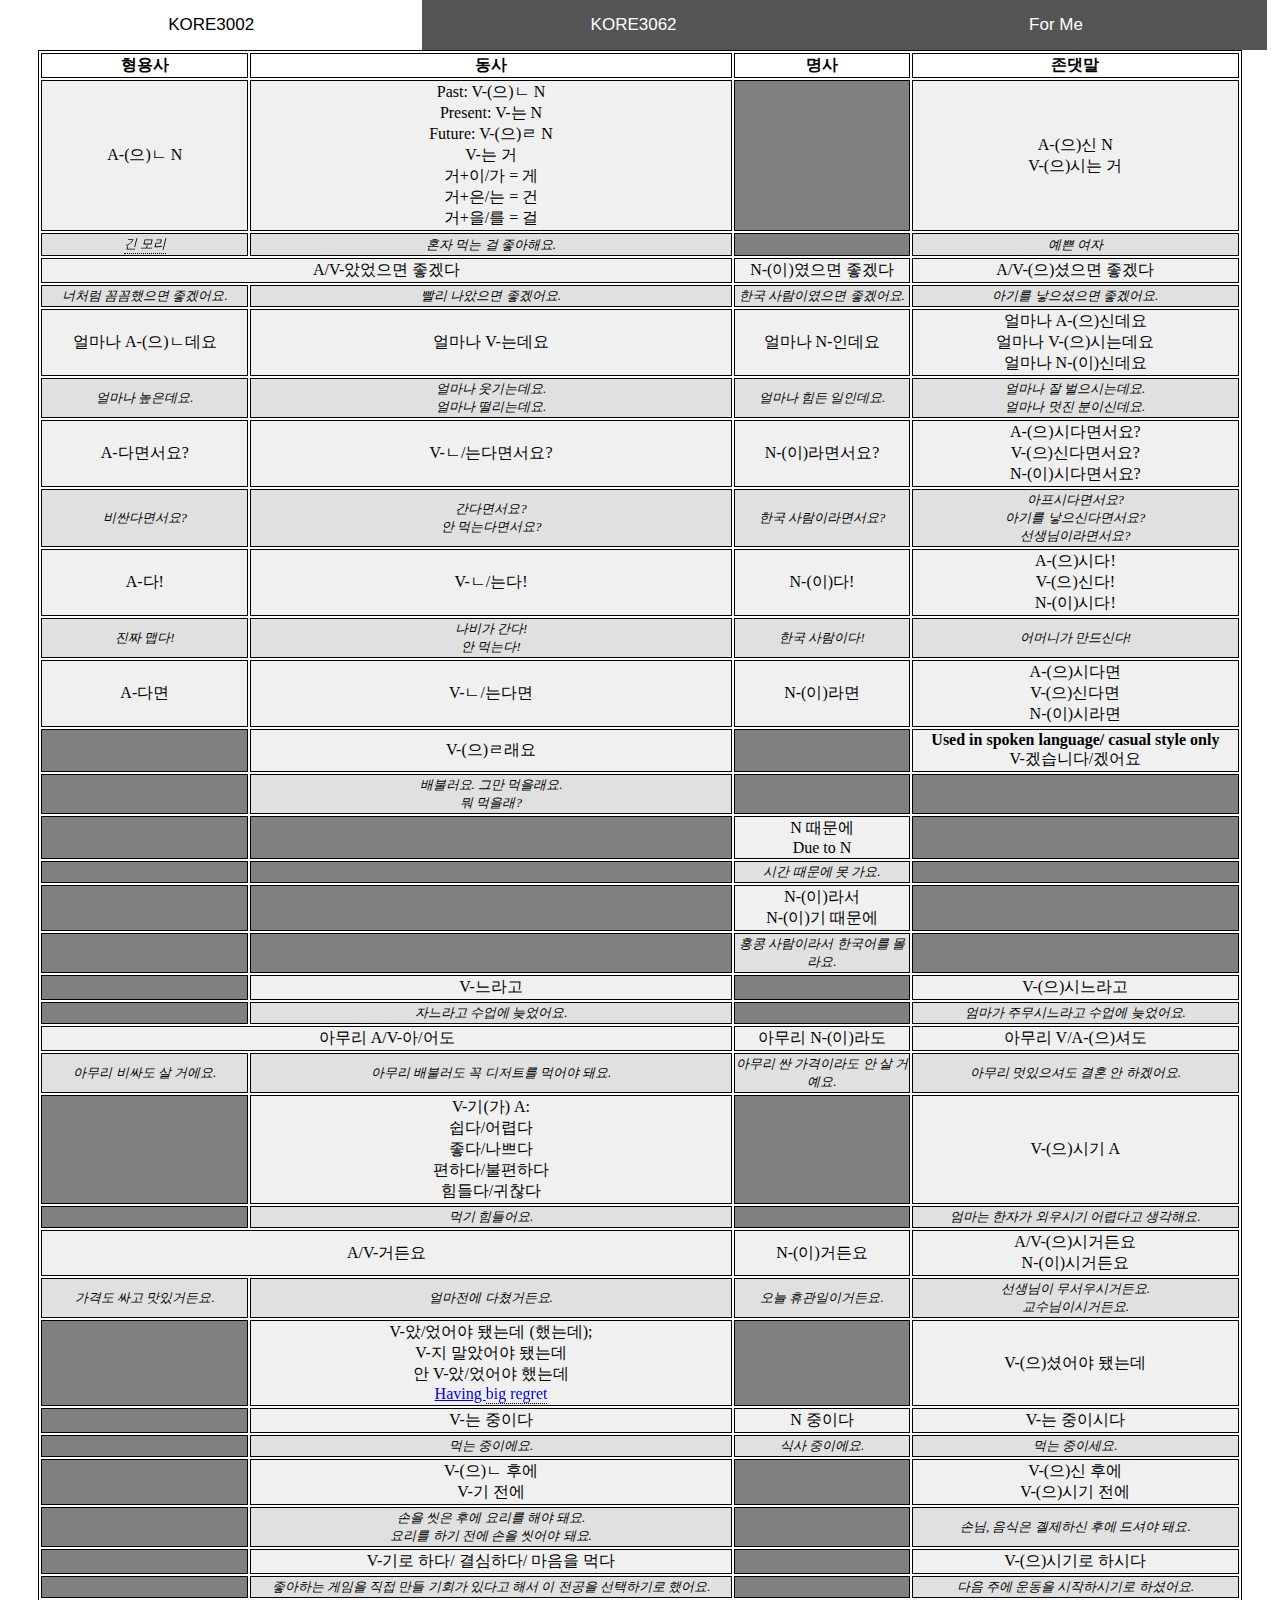
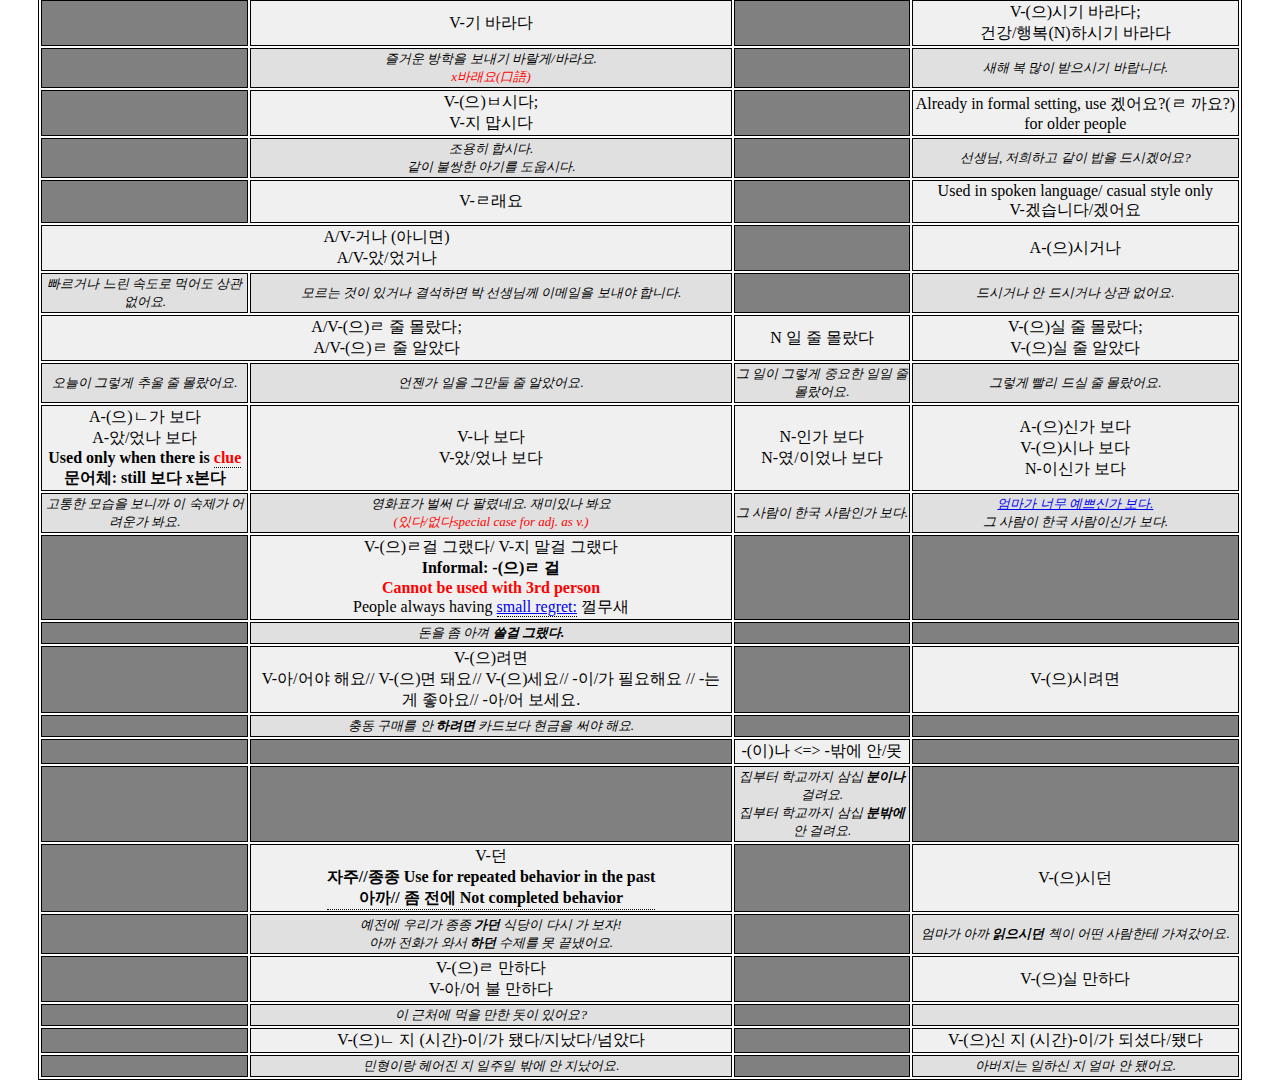
==== ctzen.html @ 7d6ad37c "Added 3002 Unit 8 and modified table bg color" ====
<!DOCTYPE html>
<html>
<head>
    <title>Korean Summary</title>
    <link rel="stylesheet" href="index.css">
    <style>
        body, html {
            height: 100%;
            scroll-behavior: smooth;
            margin: 0;
        }
        /* Tooltip container */
        .tooltip {
            position: relative;
            display: inline-block;
            border-bottom: 1px dotted black; /* If you want dots under the hoverable text */
        }
    
        /* Tooltip text */
        .tooltip .tooltiptext {
            visibility: hidden;
            width: 120px;
            background-color: black;
            color: white;
            text-align: center;
            border-radius: 6px;
            padding: 5px 10px;
            position: absolute;
            z-index: 1;
            top: 150%;
            left: 50%;
            margin-left: -60px;
            font-size: small;
        }

        .tooltip .tooltiptext::after {
            content: "";
            position: absolute;
            bottom: 100%;
            left: 50%;
            margin-left: -5px;
            border-width: 5px;
            border-style: solid;
            border-color: transparent transparent black transparent;
        }
    
        /* Show the tooltip text when you mouse over the tooltip container */
        .tooltip:hover .tooltiptext {
            visibility: visible;
        }

        table, th, td {
            border: 1px solid black;
        }
        td {
            text-align: center;
        }
        .Example td {
            font-size: small;
        }
        .tdIsEmpty {
            background-color: grey;
        }
        .tablink {
            background-color: #555;
            color: white;
            float: left;
            border: none;
            outline: none;
            cursor: pointer;
            padding: 14px 16px;
            font-size: 17px;
            width: 33%;
            height: 50px;
        }

        .tablink:hover {
            background-color: #777;
        }

        .tabcontent {
            color: black;
            display: none;  
            height: 100%;
            padding-top: 50px;
            margin-left: 3%;
            margin-right: 3%;
        }

        .navbar {
            overflow: hidden;
            position: fixed;
            width: 100%;
        }

        .dropdown-content {
            display: none;
            background-color: #f9f9f9;
            min-width: 160px;
            position: fixed;
            margin-top: 50px;
            width: 100%;
        }

        .dropdown-content a {
            float: none;
            color: black;
            padding: 12px 16px;
            text-decoration: none;
            display: block;
            text-align: left;
        }

        .dropdown-content a:hover {
            background-color: #ddd;
        }

        .dropdown:hover .dropdown-content {
            display: block;
        }

        .adverb {
            color: red;
        }

        .phrase {
            color: green;
        }

        .Type {
            background-color: #f0f0f0;
        }

        .Example {
            background-color: #e0e0e0;
            font-style: italic;
        }
    </style>
</head>
<body>
    <div class="navbar">
        <button class="tablink" onclick="openPage('3002', this)" id="defaultOpen">KORE3002</button>
        <div class="dropdown">
            <button class="tablink" onclick="openPage('3062', this)" >KORE3062</button>
            <div class="dropdown-content">
                <a href="#w1">W1 수고했어 오늘도 -옥상달빛</a>
                <a href="#w2">W2 선재업고 튀어</a>
                <a href="#w3">W3 런닝맨(일상어)</a>
                <a href="#w5">W5 아이유 – 밤편지</a>
                <a href="#w7">W7 김비서가 왜 그럴까?</a>
                <a href="#w8">W8 연예가 뉴스</a>
                <a href="#w9">W9 별 보러 가자 - 적재</a>
            </div>
        </div>
        <button class="tablink" onclick="openPage('forMe', this)">For Me</button>
    </div>
    <div id="3002" class="tabcontent">
        <table style="width: 100%;">
            <tr> 
                <th>형용사</th>
                <th>동사</th>
                <th>명사</th>
                <th>존댓말</th>
            </tr>
            <tr class="Type">
                <td>A-(으)ㄴ N</td>
                <td>Past: V-(으)ㄴ N
                    <br>
                    Present: V-는 N
                    <br>
                    Future: V-(으)ㄹ N
                    <br>
                    V-는 거
                    <br>
                    거+이/가 = 게
                    <br>
                    거+은/는 = 건
                    <br>
                    거+을/를 = 걸
                    <br>
                </td>
                <td class="tdIsEmpty"></td>
                <td>A-(으)신 N
                    <br>
                    V-(으)시는 거
                    <br>
                </td>
            </tr>
            <tr class="Example">
                <td><div class="tooltip">긴<div class="tooltiptext">길+ㄴ drop ㄹ</div> 모리</div></td>
                <td>혼자 먹는 걸 좋아해요.</td>
                <td class="tdIsEmpty"></td>
                <td>예쁜 여자</td>
            </tr>
            <tr class="Type">
                <td colspan="2">A/V-았었으면 좋겠다</td>
                <td>N-(이)였으면 좋겠다</td>
                <td>A/V-(으)셨으면 좋겠다</td>
            </tr>
            <tr class="Example">
                <td>너처럼 꼼꼼했으면 좋겠어요.</td>
                <td>빨리 나았으면 좋겠어요.</td>
                <td>한국 사람이였으면 좋겠어요.</td>
                <td>아기를 낳으셨으면 좋겠어요.</td>
            </tr>   
            <tr class="Type">
                <td>얼마나 A-(으)ㄴ데요</td>
                <td>얼마나 V-는데요</td>
                <td>얼마나 N-인데요</td>
                <td>얼마나 A-(으)신데요<br>얼마나 V-(으)시는데요<br>얼마나 N-(이)신데요</td>
            </tr>
            <tr class="Example">
                <td>얼마나 높은데요.</td>
                <td>얼마나 웃기는데요.<br>얼마나 떨리는데요.</td>
                <td>얼마나 힘든 일인데요.</td>
                <td>얼마나 잘 벌으시는데요.<br>얼마나 멋진 분이신데요.</td>
            </tr>
            <tr class="Type">
                <td>A-다면서요?</td>
                <td>V-ㄴ/는다면서요?</td>
                <td>N-(이)라면서요?</td>
                <td>A-(으)시다면서요?<br>V-(으)신다면서요?<br>N-(이)시다면서요?</td>
            </tr>  
            <tr class="Example">
                <td>비싼다면서요?</td>
                <td>간다면서요?<br>안 먹는다면서요?</td>
                <td>한국 사람이라면서요?</td>
                <td>아프시다면서요?<br>아기를 낳으신다면서요?<br>선생님이라면서요?</td>
            </tr>
            <tr class="Type">
                <td>A-다!</td>
                <td>V-ㄴ/는다!</td>
                <td>N-(이)다!</td>
                <td>A-(으)시다!<br>V-(으)신다!<br>N-(이)시다!</td>
            </tr>
            <tr class="Example">
                <td>진짜 맵다!</td>
                <td>나비가 간다!<br>안 먹는다!</td>
                <td>한국 사람이다!</td>
                <td>어머니가 만드신다!</td>
            </tr>
            <tr class="Type">
                <td>A-다면</td>
                <td>V-ㄴ/는다면</td>
                <td>N-(이)라면</td>
                <td>A-(으)시다면<br>V-(으)신다면<br>N-(이)시라면</td>
            </tr>
            <tr class="Type">
                <td class="tdIsEmpty"></td>
                <td>V-(으)ㄹ래요 </td>
                <td class="tdIsEmpty"></td>
                <td><b>Used in spoken language/ casual style only</b><br>V-겠습니다/겠어요</td>
            </tr>
            <tr class="Example">
                <td class="tdIsEmpty"></td>
                <td>배불러요. 그만 먹을래요.<br>뭐 먹을래?</td>
                <td class="tdIsEmpty"></td>
                <td class="tdIsEmpty"></td>
            </tr>
            <tr class="Type">
                <td class="tdIsEmpty"></td>
                <td class="tdIsEmpty"></td>
                <td>N 때문에<br>Due to N</td>
                <td class="tdIsEmpty"></td>
            </tr>
            <tr class="Example">
                <td class="tdIsEmpty"></td>
                <td class="tdIsEmpty"></td>
                <td>시간 때문에 못 가요.</td>
                <td class="tdIsEmpty"></td>
            </tr>
            <tr class="Type">
                <td class="tdIsEmpty"></td>
                <td class="tdIsEmpty"></td>
                <td>N-(이)라서<br>N-(이)기 때문에</td>
                <td class="tdIsEmpty"></td>
            </tr>
            <tr class="Example">
                <td class="tdIsEmpty"></td>
                <td class="tdIsEmpty"></td>
                <td>홍콩 사람이라서 한국어를 몰라요.</td>
                <td class="tdIsEmpty"></td>
            </tr>
            <tr class="Type">
                <td class="tdIsEmpty"></td>
                <td>V-느라고</td>
                <td class="tdIsEmpty"></td>
                <td>V-(으)시느라고</td>
            </tr>
            <tr class="Example">
                <td class="tdIsEmpty"></td>
                <td>자느라고 수업에 늦었어요.</td>
                <td class="tdIsEmpty"></td>
                <td>엄마가 주무시느라고 수업에 늦었어요.</td>
            </tr>
            <tr class="Type">
                <td colspan="2">아무리 A/V-아/어도</td>
                <td>아무리 N-(이)라도 </td>
                <td>아무리 V/A-(으)셔도 </td>
            </tr>
            <tr class="Example">
                <td>아무리 비싸도 살 거에요.</td>
                <td>아무리 배불러도 꼭 디저트를 먹어야 돼요.</td>
                <td>아무리 싼 가격이라도 안 살 거예요.</td>
                <td>아무리 멋있으셔도 결혼 안 하겠어요.</td>
            </tr>
            <tr class="Type">
                <td class="tdIsEmpty"></td>
                <td>
                    V-기(가) A:<br>
                    쉽다/어렵다<br>
                    좋다/나쁘다<br>
                    편하다/불편하다<br>
                    힘들다/귀찮다
                </td>
                <td class="tdIsEmpty"></td>
                <td>V-(으)시기 A</td>
            </tr>
            <tr class="Example">
                <td class="tdIsEmpty"></td>
                <td>먹기 힘들어요.</td>
                <td class="tdIsEmpty"></td>
                <td>엄마는 한자가 외우시기 어렵다고 생각해요.</td>
            </tr>
            <tr class="Type">
                <td colspan="2">A/V-거든요</td>
                <td>N-(이)거든요</td>
                <td>A/V-(으)시거든요<br>N-(이)시거든요</td>
            </tr>
            <tr class="Example">
                <td>가격도 싸고 맛있거든요.</td>
                <td>얼마전에 다쳤거든요.</td>
                <td>오늘 휴관일이거든요.</td>
                <td>선생님이 무서우시거든요.<br>교수님이시거든요.</td>
            </tr>
            <tr class="Type">
                <td class="tdIsEmpty"></td>
                <td id="compare_regret2">
                    V-았/었어야 됐는데 (했는데);
                    <br>V-지 말았어야 됐는데
                    <br>안 V-았/었어야 했는데
                    <br><a href="#compare_regret1">Having <div class="tooltip">big regret<div class="tooltiptext">Smaller regret: V-(으)ㄹ 그랬다/ V-지 말걸 그랬다</div></div></a>
                </td>
                <td class="tdIsEmpty"></td>
                <td>V-(으)셨어야 됐는데 </td>
            </tr>
            <tr class="Type">
                <td class="tdIsEmpty"></td>
                <td>V-는 중이다</td>
                <td>N 중이다</td>
                <td>V-는 중이시다</td>
            </tr>
            <tr class="Example">
                <td class="tdIsEmpty"></td>
                <td>먹는 중이에요.</td>
                <td>식사 중이에요.</td>
                <td>먹는 중이세요.</td>
            </tr>
            <tr class="Type">
                <td class="tdIsEmpty"></td>
                <td> V-(으)ㄴ 후에<br>V-기 전에</td>
                <td class="tdIsEmpty"></td>
                <td>V-(으)신 후에<br>V-(으)시기 전에</td>
            </tr>
            <tr class="Example">
                <td class="tdIsEmpty"></td>
                <td>손을 씻은 후에 요리를 해야 돼요.<br>요리를 하기 전에 손을 씻어야 돼요.</td>
                <td class="tdIsEmpty"></td>
                <td>손님, 음식은 곌제하신 후에 드셔야 돼요.</td>
            </tr>
            <tr class="Type">
                <td class="tdIsEmpty"></td>
                <td>V-기로 하다/ 결심하다/ 마음을 먹다</td>
                <td class="tdIsEmpty"></td>
                <td>V-(으)시기로 하시다</td>
            </tr>
            <tr class="Example">
                <td class="tdIsEmpty"></td>
                <td>좋아하는 게임을 직접 만들 기회가 있다고 해서 이 전공을 선택하기로 했어요.</td>
                <td class="tdIsEmpty"></td>
                <td>다음 주에 운동을 시작하시기로 하셨어요.</td>
            </tr>
            <tr class="Type">
                <td class="tdIsEmpty"></td>
                <td>V-기 바라다</td>
                <td class="tdIsEmpty"></td>
                <td>V-(으)시기 바라다;<br>건강/행복(N)하시기 바라다</td>
            </tr>
            <tr class="Example">
                <td class="tdIsEmpty"></td>
                <td>즐거운 방학을 보내기 바랄게/바라요.<br><div style="color: red">x바래요(口語)</div></td>
                <td class="tdIsEmpty"></td>
                <td>새해 복 많이 받으시기 바랍니다.</td>
            </tr>
            <tr class="Type">
                <td class="tdIsEmpty"></td>
                <td>V-(으)ㅂ시다;<br>V-지 맙시다</td>
                <td class="tdIsEmpty"></td>
                <td>Already in formal setting, use 겠어요?(ㄹ 까요?) for older people</td>
            </tr>
            <tr class="Example">
                <td class="tdIsEmpty"></td>
                <td>조용히 합시다.<br>같이 불쌍한 아기를 도웁시다.</td>
                <td class="tdIsEmpty"></td>
                <td>선생님, 저희하고 같이 밥을 드시겠어요?</td>
            </tr>
            <tr class="Type">
                <td class="tdIsEmpty"></td>
                <td>V-ㄹ래요</td>
                <td class="tdIsEmpty"></td>
                <td>Used in spoken language/ casual style only<br>V-겠습니다/겠어요</td>
            </tr>
            <tr class="Type">
                <td colspan="2">A/V-거나 (아니면)<br>A/V-았/었거나</td>
                <td class="tdIsEmpty"></td>
                <td>A-(으)시거나</td>
            </tr>
            <tr class="Example">
                <td>빠르거나 느린 속도로 먹어도 상관 없어요.</td>
                <td>모르는 것이 있거나 결석하면 박 선생님께 이메일을 보내야 합니다.</td>
                <td class="tdIsEmpty"></td>
                <td>드시거나 안 드시거나 상관 없어요.</td>
            </tr>
            <tr class="Type">
                <td colspan="2">A/V-(으)ㄹ 줄 몰랐다;<br>A/V-(으)ㄹ 줄 알았다</td>
                <td>N 일 줄 몰랐다</td>
                <td>V-(으)실 줄 몰랐다;<br>V-(으)실 줄 알았다</td>
            </tr>
            <tr class="Example">
                <td>오늘이 그렇게 추울 줄 몰랐어요.</td>
                <td>언젠가 일을 그만둘 줄 알았어요.</td>
                <td>그 일이 그렇게 중요한 일일 줄 몰랐어요.</td>
                <td>그렇게 빨리 드실 줄 몰랐어요.</td>
            </tr>
            <tr class="Type">
                <td>A-(으)ㄴ가 보다<br>A-았/었나 보다<br><b>Used only when there is <div class="tooltip" style="color: red;">clue<div class="tooltiptext">-은는 것 같다 can be used directly</div></div></b><br><b>문어체: still 보다 x본다</b></td>
                <td>V-나 보다<br>V-았/었나 보다</td>
                <td>N-인가 보다<br>N-였/이었나 보다</td>
                <td id="eg_seems1">A-(으)신가 보다<br>V-(으)시나 보다<br>N-이신가 보다</td>
            </tr>
            <tr class="Example">
                <td>고통한 모습을 보니까 이 숙제가 어려운가 봐요.</td>
                <td>영화표가 벌써 다 팔렸네요. 재미있나 봐요 <div style="color: red;">(있다/없다special case for adj. as v.)</div></td>
                <td>그 사람이 한국 사람인가 보다.</td>
                <td>
                    <a onclick="openPage('forMe',document.getElementById('forMe'))" href="#id_seems2">엄마가 너무 예쁘신가 보다.</a> 
                    <br>
                    그 사람이 한국 사람이신가 보다.
                </td>
            </tr>
            <tr class="Type">
                <td class="tdIsEmpty"></td>
                <td id="compare_regret1">
                    V-(으)ㄹ걸 그랬다/ V-지 말걸 그랬다
                    <br>
                    <b>Informal: -(으)ㄹ 걸</b>
                    <br>
                    <b style="color: red;">Cannot be used with 3rd person</b>
                    <br>
                    People always having <a href="#compare_regret2" class="tooltip">small regret:<div class="tooltiptext">Regret something with serious impact/big regret<br>-았/었어야 했는데</div> </a> 껄무새
                </td>
                <td class="tdIsEmpty"></td>
                <td class="tdIsEmpty"></td>
            </tr>
            <tr class="Example">
                <td class="tdIsEmpty"></td>
                <td>돈을 좀 아껴 <b>쓸걸 그랬다.</b></td>
                <td class="tdIsEmpty"></td>
                <td class="tdIsEmpty"></td>
            </tr>
            <tr class="Type">
                <td class="tdIsEmpty"></td>
                <td>V-(으)려면<br>V-아/어야 해요// V-(으)면 돼요// V-(으)세요// -이/가 필요해요 // -는 게 좋아요// -아/어 보세요.</td>
                <td class="tdIsEmpty"></td>
                <td>V-(으)시려면</td>
            </tr>
            <tr class="Example">
                <td class="tdIsEmpty"></td>
                <td>충동 구매를 안 <b>하려면</b> 카드보다 현금을 써야 해요.</td>
                <td class="tdIsEmpty"></td>
                <td class="tdIsEmpty"></td>
            </tr>
            <tr class="Type">
                <td class="tdIsEmpty"></td>
                <td class="tdIsEmpty"></td>
                <td>-(이)나 <=> -밖에 안/못</td>
                <td class="tdIsEmpty"></td>
            </tr>
            <tr class="Example">
                <td class="tdIsEmpty"></td>
                <td class="tdIsEmpty"></td>
                <td>집부터 학교까지 삼십 <b>분이나</b> 걸려요.<br>집부터 학교까지 삼십 <b>분밖에</b> 안 걸려요.</td>
                <td class="tdIsEmpty"></td>
            </tr>
            <tr class="Type">
                <td class="tdIsEmpty"></td>
                <td>V-던 
                    <br>
                    <div class="tooltip">
                        <b>자주//종종 Use for repeated behavior in the past</b>
                        <br>
                        <b>아까// 좀 전에 Not completed behavior</b>
                        <div class="tooltiptext">
                            V-(으)ㄴ: Used for completed behavior in the past
                        </div>
                    </div>
                </td>
                <td class="tdIsEmpty"></td>
                <td>V-(으)시던</td>
            </tr>
            <tr class="Example">
                <td class="tdIsEmpty"></td>
                <td>예전에 우리가 종종 <b>가던</b> 식당이 다시 가 보자!
                    <br>
                    아까 전화가 와서 <b>하던</b> 수제를 못 끝냈어요.
                </td>
                <td class="tdIsEmpty"></td>
                <td>엄마가 아까 <b>읽으시던</b> 첵이 어떤 사람한테 가져갔어요.</td>
            </tr>
            <tr class="Type">
                <td class="tdIsEmpty"></td>
                <td>V-(으)ㄹ 만하다 <br> V-아/어 불 만하다</td>
                <td class="tdIsEmpty"></td>
                <td>V-(으)실 만하다</td>
            </tr>
            <tr class="Example">
                <td class="tdIsEmpty"></td>
                <td>이 근처에 먹을 만한 돗이 있어요?</td>
                <td class="tdIsEmpty"></td>
                <td></td>
            </tr>
            <tr class="Type">
                <td class="tdIsEmpty"></td>
                <td>V-(으)ㄴ 지 (시간)-이/가 됐다/지났다/넘았다</td>
                <td class="tdIsEmpty"></td>
                <td>V-(으)신 지 (시간)-이/가 되셨다/됐다</td>
            </tr>
            <tr class="Example">
                <td class="tdIsEmpty"></td>
                <td>민형이랑 헤어진 지 일주일 밖에 안 지났어요.</td>
                <td class="tdIsEmpty"></td>
                <td>아버지는 일하신 지 얼마 안 됐어요.</td>
            </tr>
        </table>        
    </div>
    <div id="3062" class="tabcontent">
        <div id="w1">
            <h2>수고했어 오늘도 -옥상달빛</h2>
            <iframe width="560" height="315" src="https://www.youtube.com/embed/U3e4AOd-DzE?si=bx9KEBF2xaXOeUQR" title="YouTube video player" frameborder="0" allow="accelerometer; autoplay; clipboard-write; encrypted-media; gyroscope; picture-in-picture; web-share" referrerpolicy="strict-origin-when-cross-origin" allowfullscreen></iframe>
            <p>
                세상 사람들 모두 정답을 
                    <span class="tooltip"><mark>알긴 할까</mark>
                        <span class="tooltiptext">
                            V 긴 할까
                        </span>
                    </span> 
                <br>
                    <span class="tooltip phrase">힘든 일은 왜 한번에 일어날
                        <span class="tooltiptext">
                            힘든 일이 일어나다
                        </span>
                    </span>까
                <br><br>
                    <span class="tooltip phrase">나에게 실망한
                        <span class="tooltiptext">
                            회사/학교에 실망하다
                            <br>나에게 실망하다
                        </span>
                    </span> 하루
                <br>눈물이 보이기 싫어 의미 없이 밤 하늘만 바라봐
                <br><br>작게
                    <span class="tooltip phrase"> 열어 둔
                        <span class="tooltiptext">
                            -아/어 두다
                        </span>
                    </span> 문틈 사이로
                <br>
                    <span class="tooltip phrase">슬픔
                        <span class="tooltiptext">
                            adj.->n.슬픔/기픔/외로움/고마움/바가움 느끼다
                        </span>
                    </span>보다 더 큰 
                    <span class="tooltip phrase">외로움
                        <span class="tooltiptext">
                            adj.->n.슬픔/기픔/외로움/고마움/바가움 느끼다
                        </span>
                    </span>이 
                    <span class="tooltip phrase">다가와
                        <span class="tooltiptext">
                            -에게 다가오다
                        </span>
                    </span>도 날
                <br><br>수고했어 오늘도 (수고했어) 
                <br>
                    <span class="tooltip phrase">아무도
                        <span class="tooltiptext">
                            아무도 anyone
                            <br>아무것도 anything
                            <br>아무 데도 anywhere
                            <br>아무 데서도 at anywhere
                            <br>아무 때도 anytime
                            <br>아무 말도
                            <br>아무에게도 to anyone
                            <br>아무에게서도 from anyone
                        </span>
                    </span> 너의 슬픔
                    <span class="tooltip phrase">에 관심없
                        <span class="tooltiptext">
                            -에 관심있/없다
                        </span>
                </span>
                <span class="tooltip"><mark>대도</mark>
                    <span class="tooltiptext">
                        A+다고 해도 
                        Verb+ㄴ/는다고 해도
                    </span>
                </span>
                <br>난 늘 
                <span class="tooltip phrase">응원해
                    <span class="tooltiptext">
                        -을/를 응원하다
                    </span>
                </span>, 수고했어 오늘도 
                <br><br>빛이 있다고 분명 있다고 
                <br>믿었던 길<span class="tooltip adverb">마저
                        <span class="tooltiptext">
                            連
                        </span>
                    </span>
                    <span class="tooltip phrase"> 흐릿해져
                        <span class="tooltiptext">
                            이/가 흐릿해지다
                        </span>
                    </span> 점점 더 날 
                <br><br>수고했어 오늘도 (수고했어) 
                <br>아무도 너의 슬픔 관심없대도
                <br>난 늘 응원해, 수고했어 수고했어 수고했어 오늘도
                <br>라 라라 라 라 라 라 라 라라 라 
                <br>라 라 라 라 라 라 라 라 라 라 
                <br><br>수고했어 오늘도 (수고했어) 
                <br>아무도 너의 슬픔 관심없대도 
                <br>난 늘 응원해, 수고했어 오늘도 
        </div>
        <hr>
        <div id="w2">
            <h2>선재업고 튀어</h2>
            <iframe src="0121.mp4" title="선재업고 튀어" frameborder="0" allow="accelerometer; autoplay; clipboard-write; encrypted-media; gyroscope; picture-in-picture" allowfullscreen></iframe>
            <br><br>선재: 일행입니다.
            <br><br>솔: 아니, 여긴 어떻게?
            <br><br>선재: 
                <span class="tooltip adverb"> 설마
                    <span class="tooltiptext">
                        難道
                    </span>
                </span> 내가 뒤라도 
                <span class="tooltip"> <mark>밟았을까 봐</mark>
                    <span class="tooltiptext">
                        V-(으)ㄹ까 봐서
                    </span>
                </span>요? 여기서 광고 촬영 예정이었는데 
                <span class="tooltip"><mark>취소가 됐</mark>
                    <span class="tooltiptext">
                        N되다 (Passive)
                    </span>
                </span> 어요. 기획서에 나온 관람차 장면이 생각 나서 와 봤는데 또 이렇게 만나네요. 내가 그 무당 돌팔이랬잖아요. 이 정도 우연이면 하늘에서 엮어 주는 수준아닌가? 
            <br><br>솔: 
                <span class="tooltip adverb"> 우연히
                    <span class="tooltiptext">
                        偶然
                    </span>
                </span>
                <span class="tooltip phrase"> 봤다 쳐
                    <span class="tooltiptext">
                        V-았/었다고 치다
                    </span>
                </span>요. 봤으면 그냥 갈 길 가면 되지 왜 쫓아 탄 건데요? 우리가 사이 좋게 같이 관람차 탈 사이는 아니잖아요? 
            <br><br>선재: 도망치고 싶은데 확 뛰어내릴 수도 없고…그런 생각 했죠? 
                <span class="tooltip adverb"> 어차피
                    <span class="tooltiptext">
                        無論如何
                    </span>
                </span> 한바퀴 다 돌 때까진 못 도망쳐요. 
            <br><br>선재: 내가 그렇게 싫습니까? 영화 그쪽이 제작에서 빠진다고 
                <span class="tooltip"><mark>했다면서</mark>
                    <span class="tooltiptext">
                        -았/었다면서요?
                    </span>
                </span>요? 
            <br><br>솔: 네. 근데 저 회사 관 뒀으니까 .. 
            <br><br>선재: 왜요? 난 안 
                <span class="tooltip"><mark>그랬으면 좋겠</mark>
                    <span class="tooltiptext">
                        A/V-았었으면 좋겠다
                    </span>
                </span>는데. 
            <br><br>솔: 무슨 상관이세요? 
            <br><br>선재: 어디 아파요? 
            <br><br>솔: 아니요. 그냥 조용히 있다 내리죠. 
            <br><br>선재: 근데 정말 그렇게 끝나요?  
            <br><br>솔: 뭐가요? 
            <br><br>선재: 결말이요? 그 남잔 정말 사랑했던 여자에 대한 모든 걸 잊고 그렇게 사는 건가요?  
            <br><br>솔: 네. 
            <br><br>선재: 새드엔딩이네. 
            <br><br>솔: 해피엔딩이죠. 여자 입장에서는. 남자를 살렸잖아요? 
            <br><br>선재: 대신 사랑을 잃었죠. 사랑을 잃은 여자는 행복합니까? 거 봐 새드엔딩이라니까. 결말은 마음에 안 드네요. 
            <br><br>솔: 
                <span class="tooltip phrase"> 마음에 안 들
                    <span class="tooltiptext">
                        마음에들다
                    </span>
                </span>면 그냥 안 하면 되잫아요. 왜 
                <span class="tooltip phrase"> 오기를 부려
                    <span class="tooltiptext phrase">
                        오기를 부리다
                    </span>
                </span>요?  
            <br><br>선재: 처음엔 오기였는데 지금은 진심. 진심으로 하고 싶어요 이 영화. 
            <br><br>솔: 왜 이렇게까지 이 영화가 하고 싶은 건데요? 더 좋은 기획서, 작가, 작품 많이 들어올텐데. 
            <br><br><br>선재: 내가 요즘 좀 이상합니다. 그쪽이 쓴 기획서 읽고 나서 좀 이상한 
                <span class="tooltip phrase"> 증상이 생겼어
                    <span class="tooltiptext">
                        증상이 생기다
                    </span>
                </span>요. 갑자기 눈물이 나지 않나. 꿈도 꿔요. 내가 겪은 일 같은 
                <span class="tooltip phrase"> 생생한
                    <span class="tooltiptext">
                        생생하다
                    </span>
                </span> 꿈. 그리고 여기도… 분명 처음인데 
                <span class="tooltip phrase"> 낯설
                    <span class="tooltiptext">
                        낯설다 <-> 낯익다
                    </span>
                </span>지가 않아요. 
                <span class="tooltip adverb"> 마치
                    <span class="tooltiptext">
                        好似
                    </span>
                </span> 언젠가 와 본 것처럼… 
            <br><br>솔: 선재야. 
            <br><br>선재: 그래서 그런가 다른 작품보다 
                <span class="tooltip adverb"> 유난히
                    <span class="tooltiptext">
                        特別
                    </span>
                </span> 더 끌리네요. 그럼 안 됩니까? 
            <br><br>솔: 죽을 수도… 나랑 엮이면 죽을 수도 있다고 해도 할 생각이에요? 
            <br><br>선재: 당신이랑 엮이려면 
                <span class="tooltip phrase"> 죽을 각오
                    <span class="tooltiptext">
                        V-(으)ㄹ각오하다
                        <br>N을/를각오하다
                    </span>
                </span> 정도는 해야 되는 겁니까? 
            <br><br>솔: 그렇다면요. 
            </pre>
        </div>
        <hr>
        <div id="w3">
            <h2>런닝맨(일상어)</h2>
            <iframe width="560" height="315" src="https://www.youtube.com/embed/Fc_4eqaJsfA?si=r8EkMyN2nomruyjw" title="YouTube video player" frameborder="0" allow="accelerometer; autoplay; clipboard-write; encrypted-media; gyroscope; picture-in-picture; web-share" referrerpolicy="strict-origin-when-cross-origin" allowfullscreen></iframe>
            <br><a href="https://youtu.be/Fc_4eqaJsfA?si=90eSfVItkPSZOdda&t=356">05:56</a>: 
                <br>석진 런닝맨 
                    <span class="tooltip phrase"> 합류 비화
                        <span class="tooltiptext">
                            秘話（?）
                        </span>
                    </span>
            <br><a href="https://youtu.be/Fc_4eqaJsfA?si=luW3Uhun3BagCfvP&t=365">06:05</a>: 
                <br><span class="tooltip adverb">  쉴 틈 없이
                        <span class="tooltiptext">
                            keep
                        </span>
                    </span>
                    <span class="tooltip phrase"> 바뀌는
                        <span class="tooltiptext">
                            Passive: 주제가 바뀌다 
                            <br>Active: 주제를 바꾸다
                        </span>
                    </span> 주제 
                <br><span class="tooltip phrase">  막힘없이 진행되는 
                        <span class="tooltiptext">
                            Passive: (노가리 쇼가) 막힘없이 진행되다
                            <br>Active: 노가리 쇼를 진행하다 
                        </span>
                    </span>
                    <span class="tooltip phrase"> 노가리쇼
                        <span class="tooltiptext">
                            little pollack
                            <br>노가리를 까다
                        </span>
                    </span>
                <br><a href="https://youtu.be/Fc_4eqaJsfA?t=387">06:27</a>:
                    <br>재석이 먼저 
                        <span class="tooltip phrase"> 언급한
                            <span class="tooltiptext">
                                언급하다 mention
                            </span> 적 없음
                        </span>
                <br><a href="https://youtu.be/Fc_4eqaJsfA?t=408">06:48</a>:
                    <br><놀러와>에서 광수를 
                        <span class="tooltip phrase"> 눈여겨 본
                            <span class="tooltiptext">
                                눈여겨 보다
                            </span>
                        </span> 재석
                <br><a href="https://youtu.be/Fc_4eqaJsfA?t=418">06:58</a>:
                    <br> 광수가 
                        <span class="tooltip phrase">감이 좋아
                            <span class="tooltiptext">
                                감이 좋다
                            </span>
                        </span>
        </div>
        <hr>
        <div id="w5">
            <h3>아이유 – 밤편지</h3>
        </div>
        <hr>
        <div id="w7">
            <h3>김비서가 왜 그럴까?</h3>
        </div>
        <hr>
        <div id="w8">
            <h3>연예가 뉴스</h3>
            <div>
                <span class="phrase">국내외를 뒤흔든</span> <span class="phrase">세기의</span> 로맨스로 <span class="phrase">꿀 떨어지는 하루하루를 보내</span>고 있는 <span class="phrase tooltip">사랑꾼<span class="tooltiptext">-꾼: 소리꾼 사기꾼</span></span> 스타들이 있습니다. 
                먼저 최근 해외 일정을 마치고 여자 친구와 함께 귀국하는 모습이 <mark>공개되며</mark> <span class="phrase">세간의 시선을 집중시킨</span> 송중기 씨. 
                소속사를 통해 공식적으로 열애 사실을 인정하며 <span class="phrase">핑크빛 소식을 전했</span>죠.  
                <br><i>송중기 같은 남자를 만나야 된다. </i>
                <br><i>쑥스럽기도 하고 감사하기도 하고 </i>
                <br><span class="phrase">연예계를 핑크빛으로 물들인</span> 또 다른 스타도 있습니다. 
                바로 현빈 씨인데요. 
                국민 첫사랑 배우 손예진 씨와 <span class="phrase">연애 후 결혼에 골인…</span> 
                <br><i>아이가 생겼습니다. </i>
                <br>얼마 전 득남 소식까지 전하며 <span class="phrase">화제를 모으기</span>도 했지요. 
                오늘도 전세계가 사랑하는 두 스타의 <span class="phrase">팽팽한 대결이 펼쳐집</span>니다. 
                <br> 
                <br>어쩌면 송중기는 <span class="phrase">작품 보는 눈이 타고난</span> 거 같아. 
                최근에도 대박난 거 알지? <재벌집 막내 아들>그 스토리가 얼마나 <span class="phrase">흥미진진</span>한지. 
                이런 걸 가지고 <span class="tooltip">회귀물<span class="tooltiptext">重生劇</span></span>이라고 하지? 이 드라마 <mark class="tooltip">덕분에<span class="tooltiptext">N 덕분에</span></mark> 지금의 송중기 제2의 전성기라고 다들 그러<mark class="tooltip">더라<span class="tooltiptext"></span></mark>고. 
                마지막 방송 시청률이 26.9%였는데 2022년 미니시리즈 중에서 최고 기록이었대<mark class="tooltip">더라<span class="tooltiptext"></span></mark>. 
                그리고 사실 엄마는 2016년 태양의 후예 그때부터 송중기 팬 된 거 아니겠어? 
                그때 그냥 군인 역할을 했었는데 송중기가 제복도 얼마나 잘 어울렸는지 말도 그냥 엄청 <span class="phrase">매력적이었어</span>. 
                우리나라뿐만이 아니고 가까운 일본에서부터 저 멀리 유럽까지 해외 <span class="phrase">수출되</span>기도 했잖아. 
                <br>
                <br>한류 스타하면 누가 뭐래도 현빈이지 엄마. <내 이름은 김삼순>부터 <시크릿가든>. 
                거기다가 <사랑의 불시착>까지 이 세 작품이 메가 히트를 치면서 욘사마의 뒤를 잇는 빈사마가 탄생했잖아. 
                특히나 사랑의 불시착 덕분에 현빈과 손예진이 <span class="phrase">커플로 맺어지</span>게 되면서 <span class="phrase">전 세계가 들썩인</span> 거 알지? 
                그리고 작품만 대박난다고 다가 아니지? 현빈은 연기했던 캐릭터마다 <span class="phrase">신드롬급 인기</span>였어. 
                최고 시청률 50.2%를 기록했던 <내 이름은 김삼순>에서 국민 연하남에 등극했던 삼식이. 
                기억 안 나? OST도 유명했었잖아? 그리고 시크릿가든 ‘김주원’ 잊은 거야? 
                2010년에 시크릿가든 볼 때 ‘주원앓이’ 했어 안 했어? 까도남 좋다고 했어 안 했어? 어떻게 사랑이 변해?  
            </div>
        </div>
        <hr>
        <div id="w9">
            <h3>적재 - 별 보러 가자</h3>
            <div>
                <br><span class="tooltip">찬<span class="tooltiptext">차가운</span></span> 바람이 조금씩 불어오면은 
                <br>밤 하늘이 <mark>반짝이더라</mark> 
                <br>긴 하루를 보내고 집에 들어가는 길에 
                <br>네 생각이 <span class="adverb tooltip">문득<span class="tooltiptext">suddenly</span></span> <mark>나더라</mark> 
                <br>어디야 지금 뭐 해 
                <br>
                <br>나랑 별 보러 가지 <mark>않을래</mark>
                <br>너희 집 앞으로 잠깐 나올래 
                <br>가볍게 겉옷 하나 <span class="phrase tooltip">걸치<span class="tooltiptext">입다 wear</span></span>고서 나오면 돼 
                <br>너무 멀리 가지 않을게 
                <br>그렇지만 네 손을 꼭 <mark>잡을래 </mark>
                <br>멋진 별자리 이름은 모르지만 
                <br>나와 같이 <mark>가줄래</mark> 
                <br>  
                <br>찬 바람이 조금씩 불어 오면은 
                <br>네 생각이 난 <span class="tooltip">그렇게</span> <mark>나더라</mark> 
                <br>긴 하루 끝 <span class="phrase tooltip">고요해진<span class="tooltiptext">고요하다(adj.) to 고요해지다(v.)</span></span> 밤거리를 걷다 
                <br>밤 하늘이 너무 <mark>좋더라</mark>
                <br>어디야 지금 뭐해 
                <br>
                <br>나랑 별 보러 가지 <mark>않을래</mark> 
                <br>어디든 좋으니 나와 <mark class="tooltip">가줄래<span class="tooltiptext">-(으)ㄹ래: plan XXX not suggestion</span></mark> 
                <br>네게 하고 싶었던 말이 너무도 많지만 
                <br>너무 <span class="phrase">서두르</span>지 않을게 
                <br>그치만 네 손을 꼭 <mark>잡을래</mark> 
                <br>멋진 별자리 이름은 모르지만 
                <br>나와 같이 <mark>가줄래</mark> 
                <br>
                <br>너와 나의 걸음이 
                <br>향해 가는 그곳이 
                <br>어디 일진 모르겠지만 
                <br><mark>혼자였던</mark> 밤 하늘 
                <br>너와 함께 걸으면 
                <br>그거면 돼     
                <br>
                <table>
                    <tr>
                        <th></th>
                        <th>아무+나 (positive)<br>아무+도 (negative)</th>
                    </tr>
                    <tr>
                        <td>뭐듣지</td>
                        <td>아무가나</td>
                    </tr>
                    <tr>
                        <td>어디듣(지)</td>
                        <td>아무데나</td>
                    </tr>
                    <tr>
                        <td>언제듣(지)</td>
                        <td>아무때나</td>
                    </tr>
                    <tr>
                        <td>누구듣(지)</td>
                        <td>아무도</td>
                    </tr>
                </table>           
            </div>
            <div>
                <h3>폴킴 – 모든 날 모든 순간</h3>
                <div>
                    <br>네가 없이 웃을 수 있을까 
                    <br>생각만 해도 눈물이나 
                    <br>힘든 시간 날 지켜준 사람 
                    <br>이제는 내가 그댈 <mark class="tooltip">지킬 테니(까)
                        <span class="tooltiptext">
                            V-(으)ㄹ 테니(까): request/ suggetion/ command
                            <br> A/V-(으)ㄹ 테니(까): strong guess
                        </span></mark>
                    <br>
                    <br>너의 품은 항상 따뜻했어 
                    <br><span class="phrase tooltip">고단<span class="tooltiptext">고단하다 same as 피곤하다</span></span>했던 나의 하루에 유일한 휴식처 우 워
                    <br> 
                    <br>나는 너 하나로 충분해 
                    <br>긴 말 안 해도 눈빛으로 다 아니깐 
                    <br>한 송이의 꽃이 피고 지는 
                    <br>모든 날, 모든 순간 함께해 
                    <br>
                    <br>햇살<mark>처럼</mark> 빛나고 있었지 
                    <br>나를 보는 네 눈빛은 
                    <br>꿈이라고 해도 <mark>좋을 만큼</mark> 
                    <br>그 모든 순간은 눈부셨다 
                    <br>
                    <br>불안했던 나의 고된 삶에 
                    <br>한줄기 빛<mark>처럼</mark> 다가와 날 <mark class="tooltip">웃게 해<span class="tooltiptext">~웃기다 another causative verb's sentence: V-게 하다 push another person to do sth by him/herself.</span></mark>준 너 우 워 
                    <br>
                    <br>나는 너 하나로 충분해 
                    <br>긴 말 안 해도 눈빛으로 다 아니깐 
                    <br>한 송이의 꽃이 피고 지는 
                    <br>모든 날, 모든 순간 함께해 오 워 
                    <br>
                    <br>알 수 없는 미래지만 
                    <br>네 품속에 있는 지금 순간 순간이 
                    <br><mark>영원 했으면 해</mark> 오 워 
                    <br>
                    <br>갈게 바람이 좋은 날에 
                    <br>햇살 눈부신 어떤 날에 너에게로 
                    <br>처음 내게 왔던 <mark>그날처럼</mark>
                    <br>모든 날, 모든 순간 함께해                     
                </div>
            </div>
        </div>
        <table>
            <tr>
                <th></th>
                <th>Basic form</th>
                <th>Causative verb</th>
            </tr>
            <tr>
                <td rowspan="4">이</td>
                <td>먹다</td>
                <td>먹이다</td>
            </tr>
            <tr>
                <td>보다</td>
                <td>보이다</td>
            </tr>
            <tr>
                <td>녹다</td>
                <td>녹이다</td>
            </tr>
            <tr>
                <td>끓다</td>
                <td>끓이다</td>
            </tr>
            <tr>
                <td rowspan="4">기</td>
                <td>남다</td>
                <td>남기다</td>
            </tr>
            <tr>
                <td>벗다</td>
                <td>벗기다</td>
            </tr>
            <tr>
                <td>신다</td>
                <td>신기다</td>
            </tr>
            <tr>
                <td>웃다</td>
                <td>웃기다</td>
            </tr>
            <tr>
                <td rowspan="4">히</td>
                <td>눕다</td>
                <td>눕히다</td>
            </tr>
            <tr>
                <td>앉다</td>
                <td>앉히다</td>
            </tr>
            <tr>
                <td>익다</td>
                <td>익히다</td>
            </tr>
            <tr>
                <td>식다</td>
                <td>식히다</td>
            </tr>
            <tr>
                <td rowspan="4">우</td>
                <td>서다</td>
                <td>세우다</td>
            </tr>
            <tr>
                <td>깨다</td>
                <td>깨우다</td>
            </tr>
            <tr>
                <td>쓰다</td>
                <td>씌우다</td>
            </tr>
            <tr>
                <td>재다</td>
                <td>재우다</td>
            </tr>
            <tr>
                <td rowspan="4">리</td>
                <td>얼다</td>
                <td>얼리다</td>
            </tr>
            <tr>                             
                <td>울다</td>
                <td>울리다</td>
            </tr>
            <tr>
                <td>늘다</td>
                <td>늘리다</td>
            </tr>
            <tr>
                <td>알다</td>
                <td>알리다</td>
            </tr>
            <tr>
                <td rowspan="4">추</td>
                <td>낮다</td>
                <td>낮추다</td>
            </tr>
            <tr>
                <td>늦다</td>
                <td>늦추다</td>
            </tr>                
            </tr>
        </table>
    </div>
    <div id="forMe" class="tabcontent">
        <table style="width: 100%;">
            <tr>
                <th>Translation</th>
                <th>Example</th>
                <th>Video</th>
            </tr>
            <tr>
                <td>먹이다</td>
                <td>餵 to feed</td>
                <td>얼마나 <box class="tooltip">먹여 <span class="tooltiptext">먹이다</span></box> 줘야 돼</td>
                <td><iframe src="https://www.youtube.com/embed/RHZb_u3VOco?si=jz2Qw4MNd2tFfxUX&amp;start=779" title="YouTube video player" frameborder="0" allow="accelerometer; autoplay; clipboard-write; encrypted-media; gyroscope; picture-in-picture; web-share" referrerpolicy="strict-origin-when-cross-origin" allowfullscreen></iframe></td>
            </tr>   
            <tr>
                <td>A-(으)신가 보다</td>
                <td>睇嚟 It seems that</td>
                <td id="eg_seems2">엄마가 너무 <a onclick="openPage('3002',getElementById('3002'))" href="#eg_seems1">예쁘신가 보다</a>.</td>
                <td><iframe src="https://www.youtube.com/embed/RHZb_u3VOco?si=N2QxLsQDjT-ctJW9&amp;start=554" title="YouTube video player" frameborder="0" allow="accelerometer; autoplay; clipboard-write; encrypted-media; gyroscope; picture-in-picture; web-share" referrerpolicy="strict-origin-when-cross-origin" allowfullscreen></iframe></td>
            </tr>
        </table>        
    </div>

    <script>
        function openPage(pageName,elmnt) {
            var i, tabcontent, tablinks;
            tabcontent = document.getElementsByClassName("tabcontent");
            for (i = 0; i < tabcontent.length; i++) {
                tabcontent[i].style.display = "none";
            }
            tablinks = document.getElementsByClassName("tablink");
            for (i = 0; i < tablinks.length; i++) {
                tablinks[i].style.backgroundColor = "";
            }
            elmnt.style.backgroundColor = "white";
            elmnt.style.color = "black";
            document.getElementById(pageName).style.display = "block";
        }

        // Get the element with id="defaultOpen" and click on it
        document.getElementById("defaultOpen").click();
    </script>
    <!-- <form>
        <div class="question">
            Answer the question in the box below.
        </div>
        <div class="answer">
            <input type="text" id="answer" name="answer" size="50" autofocus>
            <button onclick="checkAnswer()">Submit</button>
        </div>
        <button onclick="nextQuestion()">Next</button>
    </form> -->
    <!-- <script>
        function nextQuestion() {
            document.getElementById("answer").value = "";
        }
        function checkAnswer() {
            var answer = document.getElementById("answer").value;
            if (answer == "hi") {
                alert("Correct!");
            } else {
                alert("Incorrect. Try again.");
            }
        }
    </script> -->
</body>
</html>
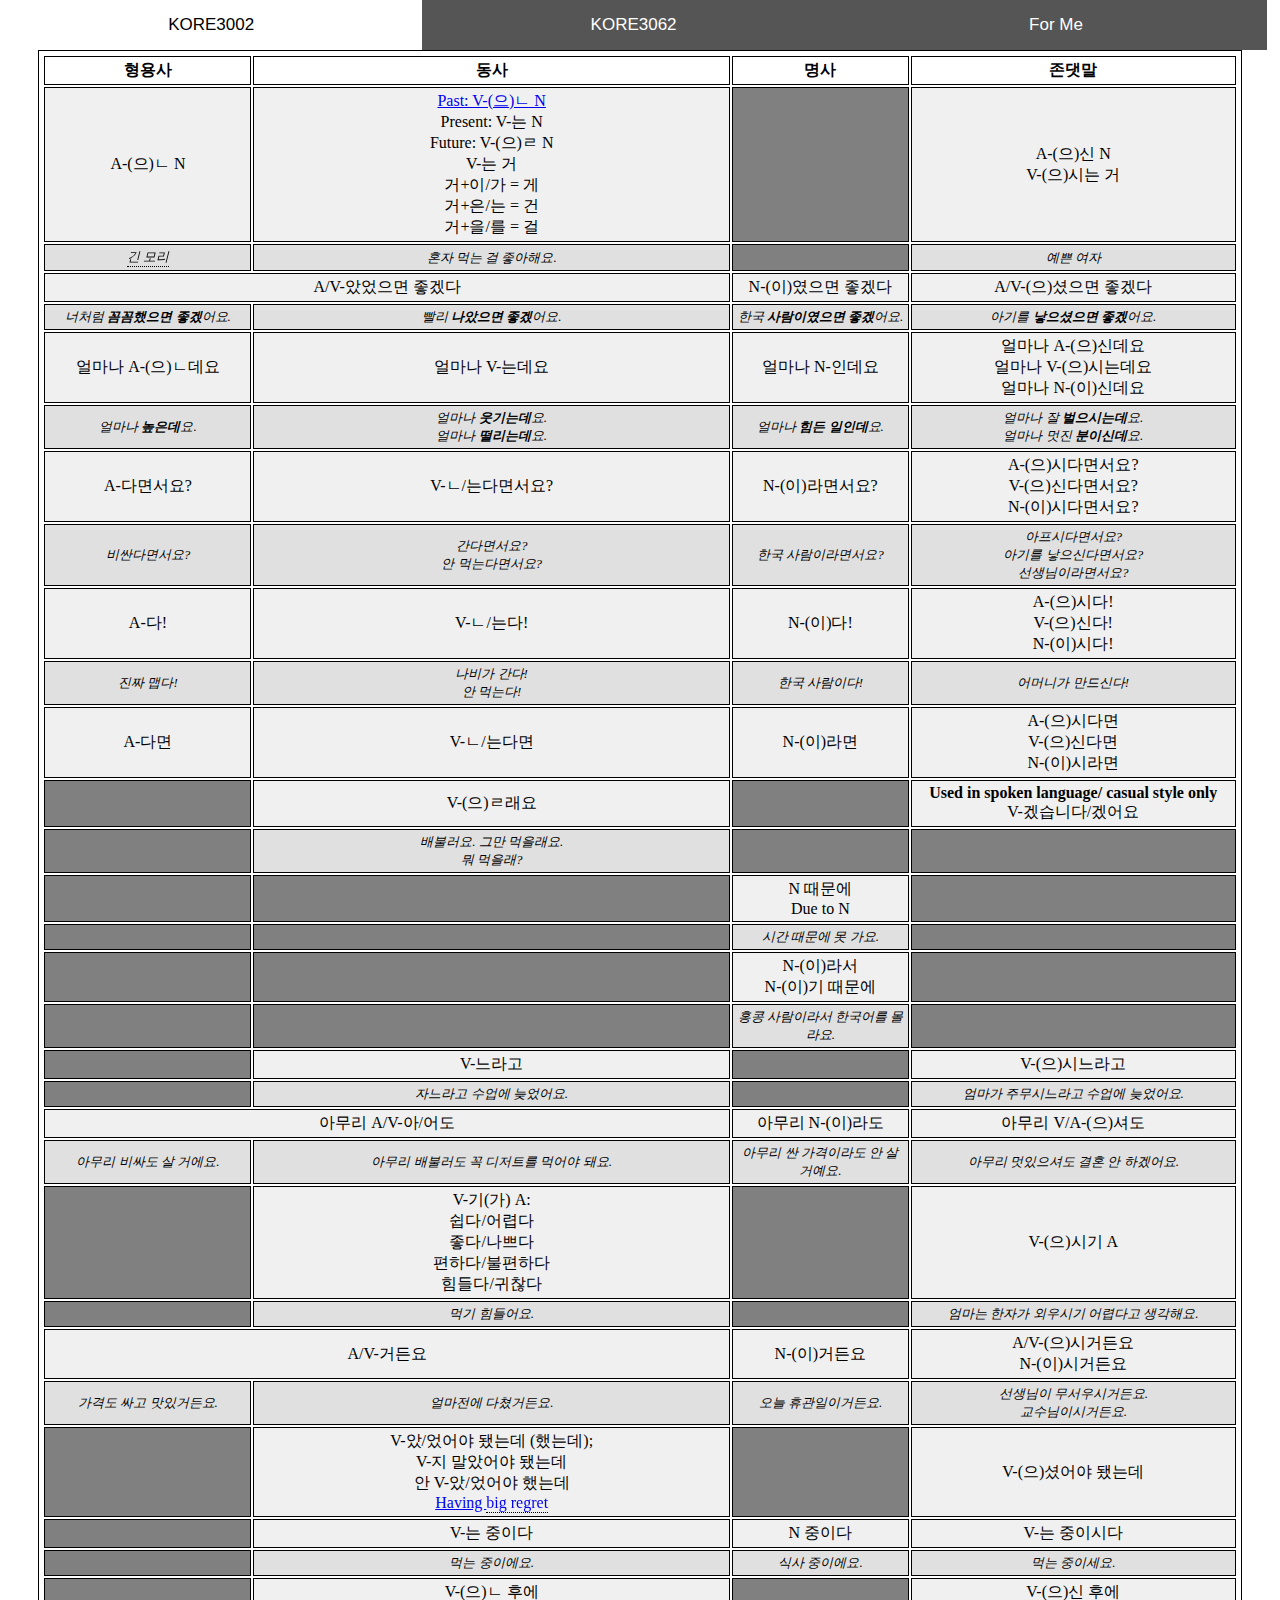
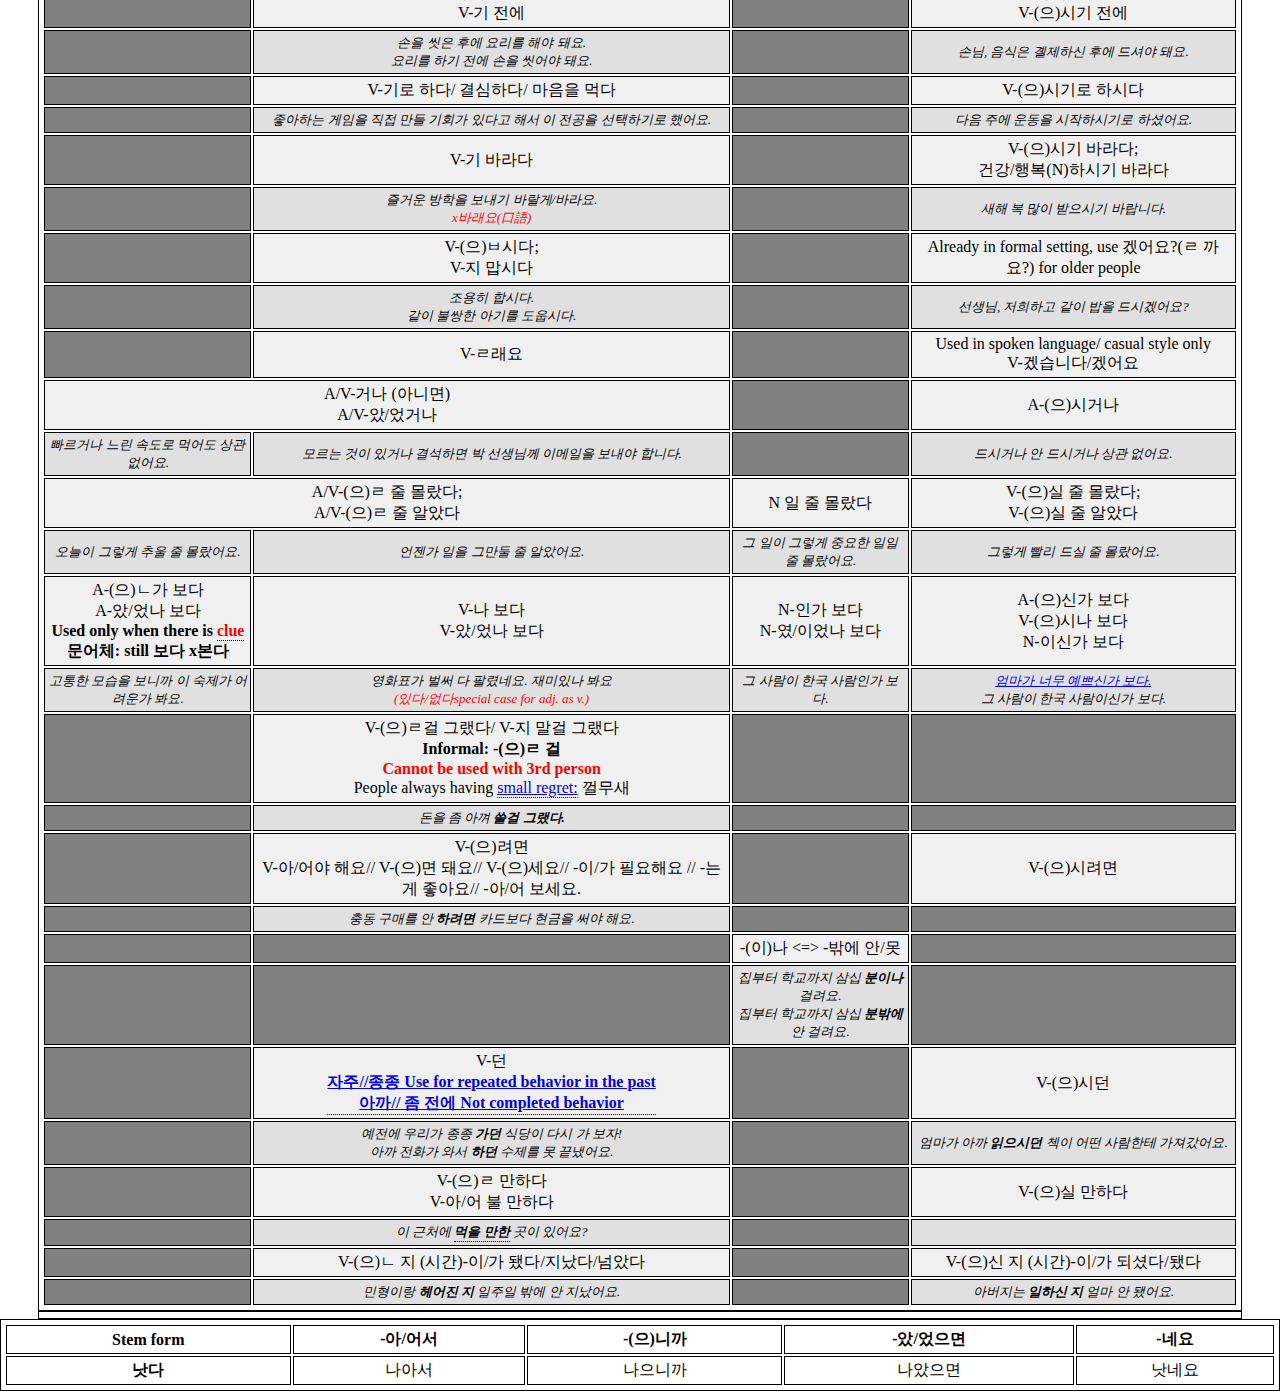
==== commit 251b3f10: "add general table" ====
--- a/ctzen.html
+++ b/ctzen.html
@@ -51,6 +51,7 @@
 
         table, th, td {
             border: 1px solid black;
+            padding: 3px;
         }
         td {
             text-align: center;
@@ -81,7 +82,7 @@
         .tabcontent {
             color: black;
             display: none;  
-            height: 100%;
+            /* height: 100%; */
             padding-top: 50px;
             margin-left: 3%;
             margin-right: 3%;
@@ -164,7 +165,7 @@
             </tr>
             <tr class="Type">
                 <td>A-(으)ㄴ N</td>
-                <td>Past: V-(으)ㄴ N
+                <td><a id="eg_past_behavior2" href="#eg_past_behavior1">Past: V-(으)ㄴ N</a>
                     <br>
                     Present: V-는 N
                     <br>
@@ -198,10 +199,10 @@
                 <td>A/V-(으)셨으면 좋겠다</td>
             </tr>
             <tr class="Example">
-                <td>너처럼 꼼꼼했으면 좋겠어요.</td>
-                <td>빨리 나았으면 좋겠어요.</td>
-                <td>한국 사람이였으면 좋겠어요.</td>
-                <td>아기를 낳으셨으면 좋겠어요.</td>
+                <td>너처럼 <b>꼼꼼했으면 좋겠</b>어요.</td>
+                <td>빨리 <b>나았으면 좋겠</b>어요.</td>
+                <td>한국 <b>사람이였으면 좋겠</b>어요.</td>
+                <td>아기를 <b>낳으셨으면 좋겠</b>어요.</td>
             </tr>   
             <tr class="Type">
                 <td>얼마나 A-(으)ㄴ데요</td>
@@ -210,10 +211,10 @@
                 <td>얼마나 A-(으)신데요<br>얼마나 V-(으)시는데요<br>얼마나 N-(이)신데요</td>
             </tr>
             <tr class="Example">
-                <td>얼마나 높은데요.</td>
-                <td>얼마나 웃기는데요.<br>얼마나 떨리는데요.</td>
-                <td>얼마나 힘든 일인데요.</td>
-                <td>얼마나 잘 벌으시는데요.<br>얼마나 멋진 분이신데요.</td>
+                <td>얼마나 <b>높은데</b>요.</td>
+                <td>얼마나 <b>웃기는데</b>요.<br>얼마나 <b>떨리는데</b>요.</td>
+                <td>얼마나 <b>힘든 일인데</b>요.</td>
+                <td>얼마나 잘 <b>벌으시는데</b>요.<br>얼마나 멋진 <b>분이신데</b>요.</td>
             </tr>
             <tr class="Type">
                 <td>A-다면서요?</td>
@@ -496,14 +497,14 @@
                 <td class="tdIsEmpty"></td>
                 <td>V-던 
                     <br>
-                    <div class="tooltip">
+                    <a class="tooltip" id="eg_past_behavior1" href="#eg_past_behavior2">
                         <b>자주//종종 Use for repeated behavior in the past</b>
                         <br>
                         <b>아까// 좀 전에 Not completed behavior</b>
                         <div class="tooltiptext">
                             V-(으)ㄴ: Used for completed behavior in the past
                         </div>
-                    </div>
+                    </a>
                 </td>
                 <td class="tdIsEmpty"></td>
                 <td>V-(으)시던</td>
@@ -525,7 +526,7 @@
             </tr>
             <tr class="Example">
                 <td class="tdIsEmpty"></td>
-                <td>이 근처에 먹을 만한 돗이 있어요?</td>
+                <td>이 근처에 <b class="tooltip">먹을 만한<div class="tooltiptext">use as descriptive verb X하는</div></b> 곳이 있어요?</td>
                 <td class="tdIsEmpty"></td>
                 <td></td>
             </tr>
@@ -537,11 +538,14 @@
             </tr>
             <tr class="Example">
                 <td class="tdIsEmpty"></td>
-                <td>민형이랑 헤어진 지 일주일 밖에 안 지났어요.</td>
-                <td class="tdIsEmpty"></td>
-                <td>아버지는 일하신 지 얼마 안 됐어요.</td>
-            </tr>
-        </table>        
+                <td>민형이랑 <b>헤어진 지</b> 일주일 밖에 안 지났어요.</td>
+                <td class="tdIsEmpty"></td>
+                <td>아버지는 <b>일하신 지</b> 얼마 안 됐어요.</td>
+            </tr>
+        </table>   
+        <table style="width: 100%;">
+
+        </table>
     </div>
     <div id="3062" class="tabcontent">
         <div id="w1">
@@ -1083,7 +1087,24 @@
             </tr>
         </table>        
     </div>
-
+    <div>
+        <table style="width: 100%;">
+            <tr>
+                <th>Stem form</th>
+                <th>-아/어서</th>
+                <th>-(으)니까</th>
+                <th>-았/었으면</th>
+                <th>-네요</th>
+            </tr>
+            <tr>
+                <th>낫다</th>
+                <td>나아서</td>
+                <td>나으니까</td>
+                <td>나았으면</td>
+                <td>낫네요</td>
+            </tr>
+        </table>
+    </div>
     <script>
         function openPage(pageName,elmnt) {
             var i, tabcontent, tablinks;
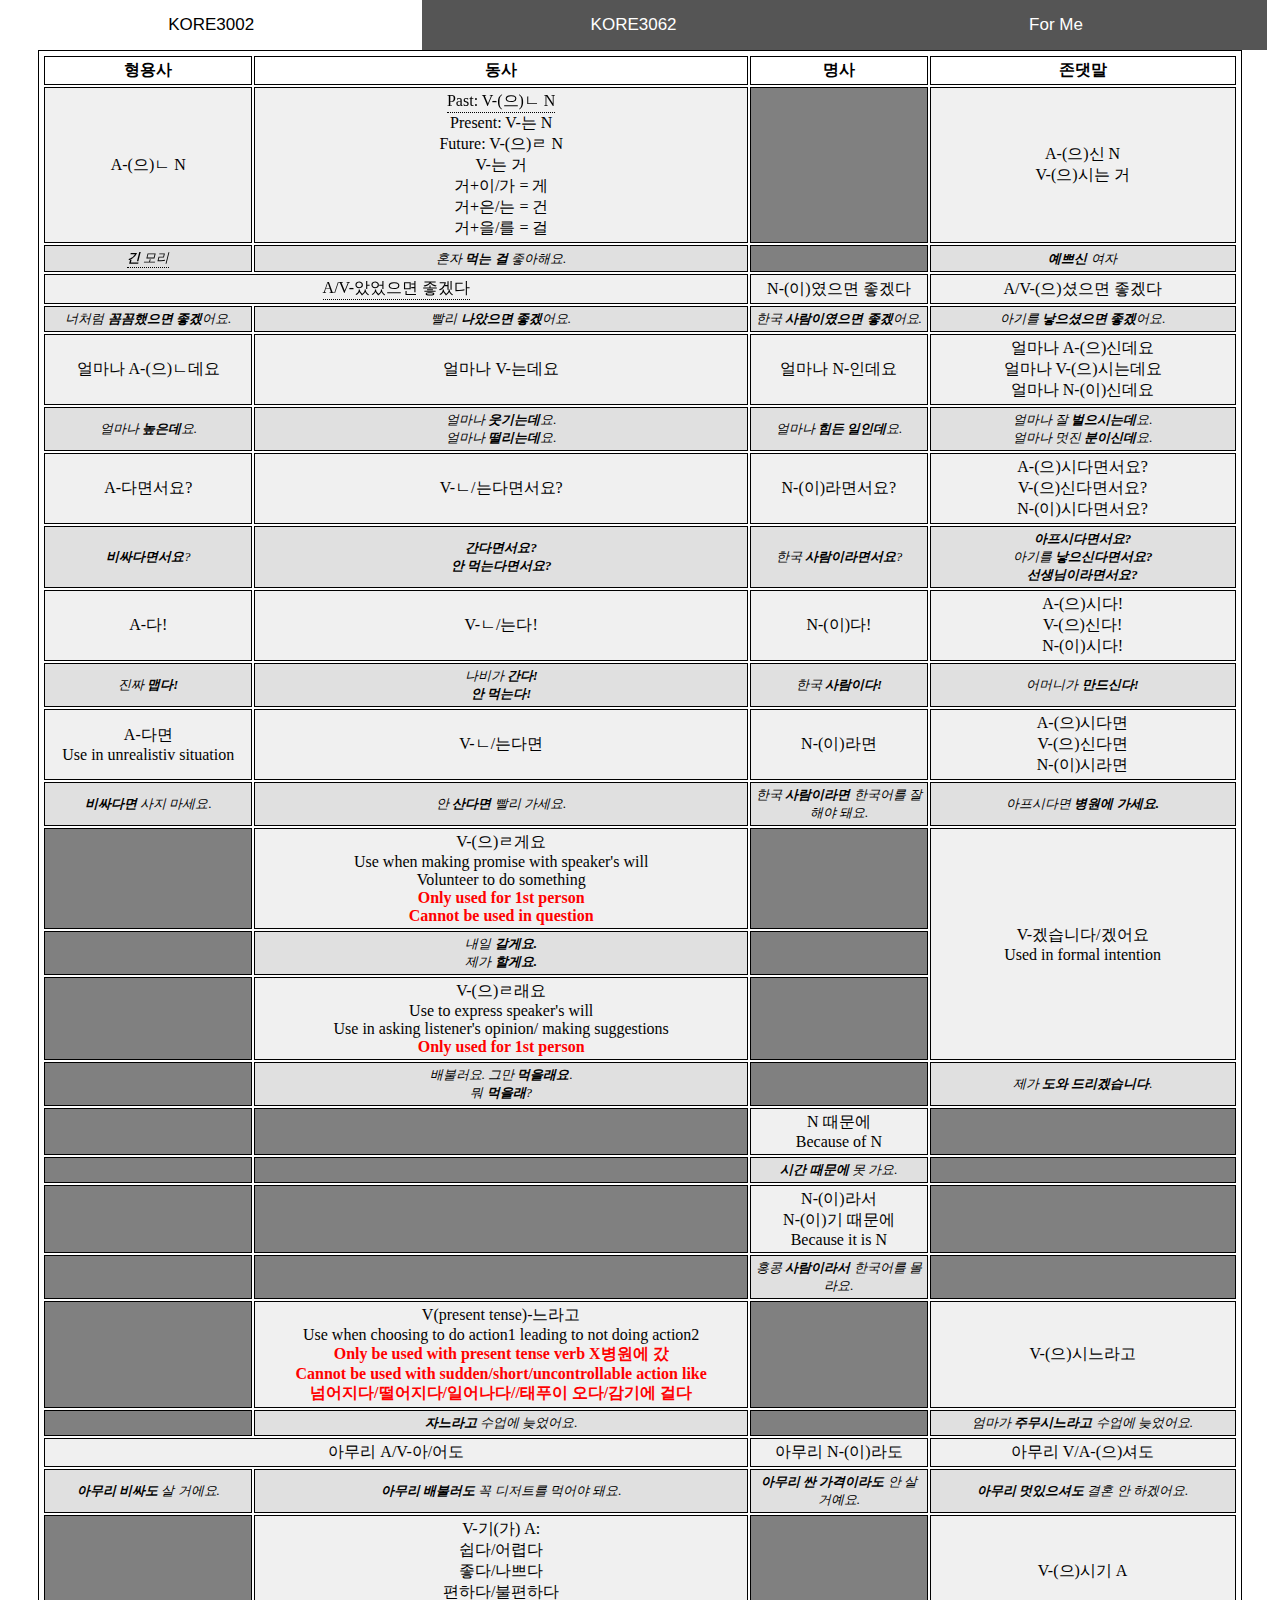
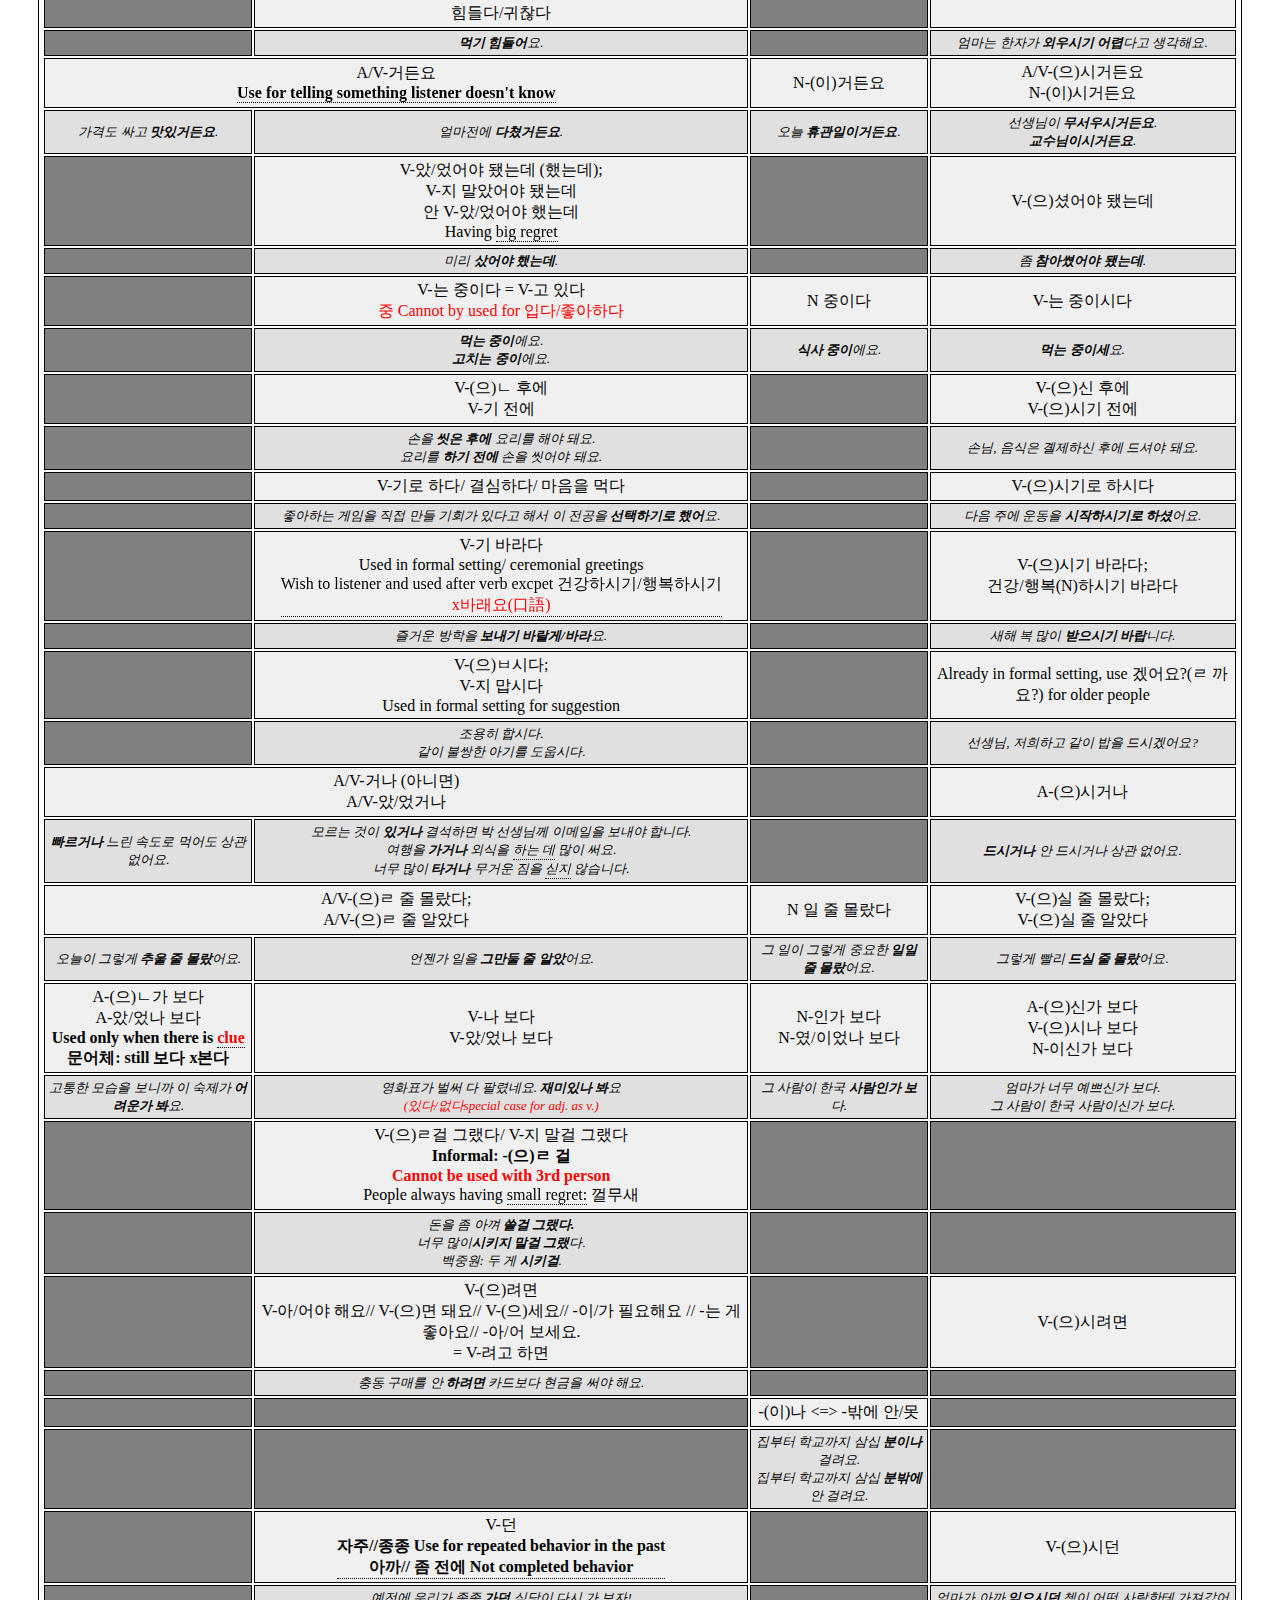
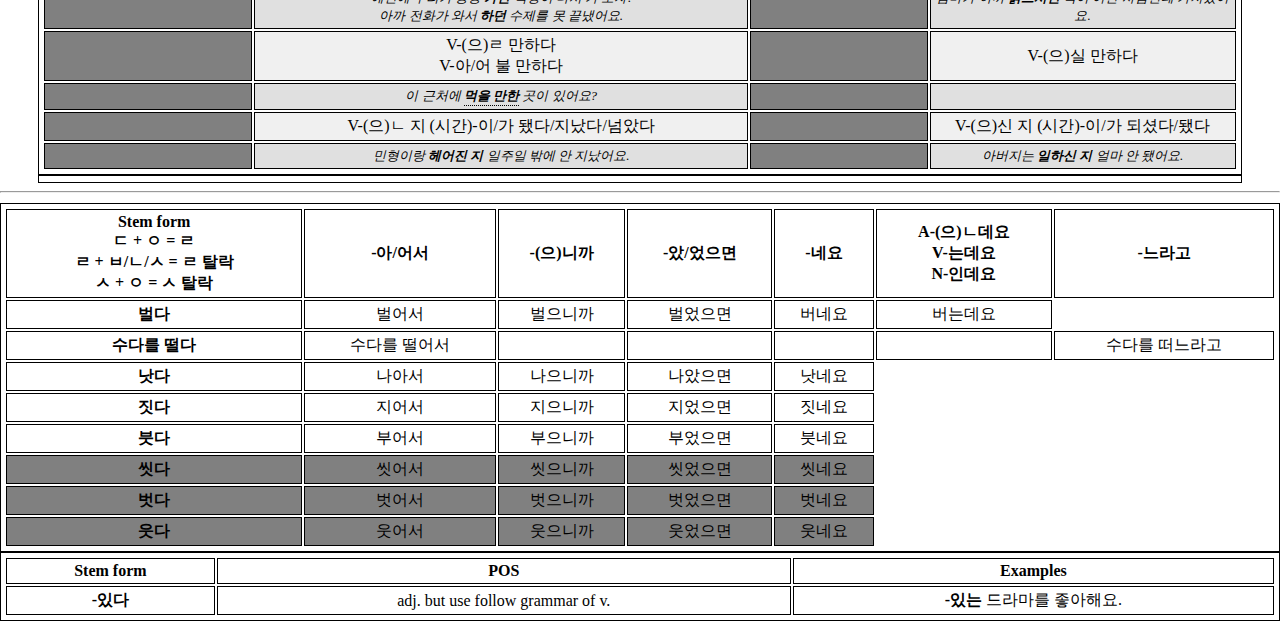
==== commit 7ca2f78f: "bold keywords" ====
--- a/ctzen.html
+++ b/ctzen.html
@@ -135,6 +135,15 @@
         .Example {
             background-color: #e0e0e0;
             font-style: italic;
+        }
+
+        .regular {
+            background-color: grey;
+        }
+
+        a {
+            color: black;
+            text-decoration: none;
         }
     </style>
 </head>
@@ -165,7 +174,7 @@
             </tr>
             <tr class="Type">
                 <td>A-(으)ㄴ N</td>
-                <td><a id="eg_past_behavior2" href="#eg_past_behavior1">Past: V-(으)ㄴ N</a>
+                <td><a id="eg_past_behavior2" href="#eg_past_behavior1" class="tooltip">Past: V-(으)ㄴ N</a>
                     <br>
                     Present: V-는 N
                     <br>
@@ -188,13 +197,13 @@
                 </td>
             </tr>
             <tr class="Example">
-                <td><div class="tooltip">긴<div class="tooltiptext">길+ㄴ drop ㄹ</div> 모리</div></td>
-                <td>혼자 먹는 걸 좋아해요.</td>
-                <td class="tdIsEmpty"></td>
-                <td>예쁜 여자</td>
-            </tr>
-            <tr class="Type">
-                <td colspan="2">A/V-았었으면 좋겠다</td>
+                <td><div class="tooltip"><b>긴</b><div class="tooltiptext">길+ㄴ drop ㄹ</div> 모리</div></td>
+                <td>혼자 <b>먹는 걸</b> 좋아해요.</td>
+                <td class="tdIsEmpty"></td>
+                <td><b>예쁘신</b> 여자</td>
+            </tr>
+            <tr class="Type">
+                <td colspan="2"><a class="tooltip" href="#eg_wish1" id="eg_wish2">A/V-았었으면 좋겠다</a></td>
                 <td>N-(이)였으면 좋겠다</td>
                 <td>A/V-(으)셨으면 좋겠다</td>
             </tr>
@@ -223,10 +232,15 @@
                 <td>A-(으)시다면서요?<br>V-(으)신다면서요?<br>N-(이)시다면서요?</td>
             </tr>  
             <tr class="Example">
-                <td>비싼다면서요?</td>
-                <td>간다면서요?<br>안 먹는다면서요?</td>
-                <td>한국 사람이라면서요?</td>
-                <td>아프시다면서요?<br>아기를 낳으신다면서요?<br>선생님이라면서요?</td>
+                <td><b>비싸다면서요</b>?</td>
+                <td><b>간다면서요?</b><br><b>안 먹는다면서요?</b></td>
+                <td>한국 <b>사람이라면서요</b>?</td>
+                <td><b>아프시다면서요?</b>
+                    <br>
+                    아기를 <b>낳으신다면서요?</b>
+                    <br>
+                    <b>선생님이라면서요?</b>
+                </td>
             </tr>
             <tr class="Type">
                 <td>A-다!</td>
@@ -235,64 +249,118 @@
                 <td>A-(으)시다!<br>V-(으)신다!<br>N-(이)시다!</td>
             </tr>
             <tr class="Example">
-                <td>진짜 맵다!</td>
-                <td>나비가 간다!<br>안 먹는다!</td>
-                <td>한국 사람이다!</td>
-                <td>어머니가 만드신다!</td>
-            </tr>
-            <tr class="Type">
-                <td>A-다면</td>
+                <td>진짜 <b>맵다!</b></td>
+                <td>나비가 <b>간다!</b><br><b>안 먹는다!</b></td>
+                <td>한국 <b>사람이다!</b></td>
+                <td>어머니가 <b>만드신다!</b></td>
+            </tr>
+            <tr class="Type">
+                <td>A-다면
+                    <br>
+                    Use in unrealistiv situation
+                </td>
                 <td>V-ㄴ/는다면</td>
                 <td>N-(이)라면</td>
                 <td>A-(으)시다면<br>V-(으)신다면<br>N-(이)시라면</td>
             </tr>
-            <tr class="Type">
-                <td class="tdIsEmpty"></td>
-                <td>V-(으)ㄹ래요 </td>
-                <td class="tdIsEmpty"></td>
-                <td><b>Used in spoken language/ casual style only</b><br>V-겠습니다/겠어요</td>
-            </tr>
-            <tr class="Example">
-                <td class="tdIsEmpty"></td>
-                <td>배불러요. 그만 먹을래요.<br>뭐 먹을래?</td>
-                <td class="tdIsEmpty"></td>
-                <td class="tdIsEmpty"></td>
-            </tr>
-            <tr class="Type">
-                <td class="tdIsEmpty"></td>
-                <td class="tdIsEmpty"></td>
-                <td>N 때문에<br>Due to N</td>
-                <td class="tdIsEmpty"></td>
-            </tr>
-            <tr class="Example">
-                <td class="tdIsEmpty"></td>
-                <td class="tdIsEmpty"></td>
-                <td>시간 때문에 못 가요.</td>
-                <td class="tdIsEmpty"></td>
-            </tr>
-            <tr class="Type">
-                <td class="tdIsEmpty"></td>
-                <td class="tdIsEmpty"></td>
-                <td>N-(이)라서<br>N-(이)기 때문에</td>
-                <td class="tdIsEmpty"></td>
-            </tr>
-            <tr class="Example">
-                <td class="tdIsEmpty"></td>
-                <td class="tdIsEmpty"></td>
-                <td>홍콩 사람이라서 한국어를 몰라요.</td>
-                <td class="tdIsEmpty"></td>
-            </tr>
-            <tr class="Type">
-                <td class="tdIsEmpty"></td>
-                <td>V-느라고</td>
+            <tr class="Example">
+                <td><b>비싸다면</b> 사지 마세요.</td>
+                <td>안 <b>산다면</b> 빨리 가세요.</b><br>
+                <td>한국 <b>사람이라면</b> 한국어를 잘 해야 돼요.</td>
+                <td>아프시다면 <b>병원에 가세요.</b></td>
+            </tr>
+            <tr class="Type">
+                <td class="tdIsEmpty"></td>
+                <td>V-(으)ㄹ게요
+                    <br>
+                    Use when making promise with speaker's will
+                    <br>
+                    Volunteer to do something
+                    <br>
+                    <b style="color: red;">Only used for 1st person</b>
+                    <br>
+                    <b style="color: red;">Cannot be used in question</b>
+                </td>
+                <td class="tdIsEmpty"></td>
+                <td rowspan="3">V-겠습니다/겠어요
+                    <br>
+                    Used in formal intention
+                </td>
+            </tr>
+            <tr class="Example">
+                <td class="tdIsEmpty"></td>
+                <td>내일 <b>갈게요.</b>
+                    <br>
+                    제가 <b>할게요.</b>
+                </td>
+                <td class="tdIsEmpty"></td>
+            </tr>
+            <tr class="Type">
+                <td class="tdIsEmpty"></td>
+                <td>V-(으)ㄹ래요
+                    <br>
+                    Use to express speaker's will
+                    <br>
+                    Use in asking listener's opinion/ making suggestions
+                    <br>
+                    <b style="color: red;">Only used for 1st person</b>
+                </td>
+                <td class="tdIsEmpty"></td>
+            </tr>
+            <tr class="Example">
+                <td class="tdIsEmpty"></td>
+                <td>배불러요. 그만 <b>먹을래요</b>.<br>뭐 <b>먹을래</b>?</td>
+                <td class="tdIsEmpty"></td>
+                <td>
+                    제가 <b>도와 드리겠습니다</b>.
+                </td>
+            </tr>
+            <tr class="Type">
+                <td class="tdIsEmpty"></td>
+                <td class="tdIsEmpty"></td>
+                <td>N 때문에<br>Because of N</td>
+                <td class="tdIsEmpty"></td>
+            </tr>
+            <tr class="Example">
+                <td class="tdIsEmpty"></td>
+                <td class="tdIsEmpty"></td>
+                <td><b>시간 때문에</b> 못 가요.</td>
+                <td class="tdIsEmpty"></td>
+            </tr>
+            <tr class="Type">
+                <td class="tdIsEmpty"></td>
+                <td class="tdIsEmpty"></td>
+                <td>N-(이)라서<br>N-(이)기 때문에<br>Because it is N</td>
+                <td class="tdIsEmpty"></td>
+            </tr>
+            <tr class="Example">
+                <td class="tdIsEmpty"></td>
+                <td class="tdIsEmpty"></td>
+                <td>홍콩 <b>사람이라서</b> 한국어를 몰라요.</td>
+                <td class="tdIsEmpty"></td>
+            </tr>
+            <tr class="Type">
+                <td class="tdIsEmpty"></td>
+                <td>V(present tense)-느라고 
+                    <br>
+                    Use when choosing to do action1 leading to not doing action2
+                    <br>
+                    <b style="color: red;">
+                        Only be used with present tense verb X병원에 갔
+                        <br>
+                        Cannot be used with sudden/short/uncontrollable action like
+                        <br>
+                        넘어지다/떨어지다/일어나다//태푸이 오다/감기에 걸다
+                    </b>
+                </td>
                 <td class="tdIsEmpty"></td>
                 <td>V-(으)시느라고</td>
             </tr>
             <tr class="Example">
                 <td class="tdIsEmpty"></td>
-                <td>자느라고 수업에 늦었어요.</td>
-                <td class="tdIsEmpty"></td>
-                <td>엄마가 주무시느라고 수업에 늦었어요.</td>
+                <td><b>자느라고</b> 수업에 늦었어요.</td>
+                <td class="tdIsEmpty"></td>
+                <td>엄마가 <b>주무시느라고</b> 수업에 늦었어요.</td>
             </tr>
             <tr class="Type">
                 <td colspan="2">아무리 A/V-아/어도</td>
@@ -300,10 +368,10 @@
                 <td>아무리 V/A-(으)셔도 </td>
             </tr>
             <tr class="Example">
-                <td>아무리 비싸도 살 거에요.</td>
-                <td>아무리 배불러도 꼭 디저트를 먹어야 돼요.</td>
-                <td>아무리 싼 가격이라도 안 살 거예요.</td>
-                <td>아무리 멋있으셔도 결혼 안 하겠어요.</td>
+                <td><b>아무리 비싸도</b> 살 거에요.</td>
+                <td><b>아무리 배불러도</b> 꼭 디저트를 먹어야 돼요.</td>
+                <td><b>아무리 싼 가격이라도</b> 안 살 거예요.</td>
+                <td><b>아무리 멋있으셔도</b> 결혼 안 하겠어요.</td>
             </tr>
             <tr class="Type">
                 <td class="tdIsEmpty"></td>
@@ -319,20 +387,23 @@
             </tr>
             <tr class="Example">
                 <td class="tdIsEmpty"></td>
-                <td>먹기 힘들어요.</td>
-                <td class="tdIsEmpty"></td>
-                <td>엄마는 한자가 외우시기 어렵다고 생각해요.</td>
-            </tr>
-            <tr class="Type">
-                <td colspan="2">A/V-거든요</td>
+                <td><b>먹기 힘들어</b>요.</td>
+                <td class="tdIsEmpty"></td>
+                <td>엄마는 한자가 <b>외우시기 어렵</b>다고 생각해요.</td>
+            </tr>
+            <tr class="Type">
+                <td colspan="2">A/V-거든요
+                    <br>
+                    <b class="tooltip">Use for telling something listener doesn't know<div class="tooltiptext">-잖아요 Use for telling somthing listener know</div></b>
+                </td>
                 <td>N-(이)거든요</td>
                 <td>A/V-(으)시거든요<br>N-(이)시거든요</td>
             </tr>
             <tr class="Example">
-                <td>가격도 싸고 맛있거든요.</td>
-                <td>얼마전에 다쳤거든요.</td>
-                <td>오늘 휴관일이거든요.</td>
-                <td>선생님이 무서우시거든요.<br>교수님이시거든요.</td>
+                <td>가격도 싸고 <b>맛있거든요</b>.</td>
+                <td>얼마전에 <b>다쳤거든요</b>.</td>
+                <td>오늘 <b>휴관일이거든요</b>.</td>
+                <td>선생님이 <b>무서우시거든요</b>.<br><b>교수님이시거든요</b>.</td>
             </tr>
             <tr class="Type">
                 <td class="tdIsEmpty"></td>
@@ -345,17 +416,29 @@
                 <td class="tdIsEmpty"></td>
                 <td>V-(으)셨어야 됐는데 </td>
             </tr>
-            <tr class="Type">
-                <td class="tdIsEmpty"></td>
-                <td>V-는 중이다</td>
+            <tr class="Example">
+                <td class="tdIsEmpty"></td>
+                <td>미리 <b>샀어야 했는데</b>.</td>
+                <td class="tdIsEmpty"></td>
+                <td>좀 <b>참아쎴어야 됐는데</b>.</td>
+            </tr>
+            <tr class="Type">
+                <td class="tdIsEmpty"></td>
+                <td>V-는 중이다 = V-고 있다
+                    <br>
+                    <div style="color: red;">중 Cannot by used for 입다/좋아하다</div>
+                </td>
                 <td>N 중이다</td>
                 <td>V-는 중이시다</td>
             </tr>
             <tr class="Example">
                 <td class="tdIsEmpty"></td>
-                <td>먹는 중이에요.</td>
-                <td>식사 중이에요.</td>
-                <td>먹는 중이세요.</td>
+                <td><b>먹는 중이</b>에요.
+                    <br>
+                    <b>고치는 중이</b>에요.
+                </td>
+                <td><b>식사 중이</b>에요.</td>
+                <td><b>먹는 중이세</b>요.</td>
             </tr>
             <tr class="Type">
                 <td class="tdIsEmpty"></td>
@@ -365,7 +448,7 @@
             </tr>
             <tr class="Example">
                 <td class="tdIsEmpty"></td>
-                <td>손을 씻은 후에 요리를 해야 돼요.<br>요리를 하기 전에 손을 씻어야 돼요.</td>
+                <td>손을 <b>씻은 후에</b> 요리를 해야 돼요.<br>요리를 <b>하기 전에</b> 손을 씻어야 돼요.</td>
                 <td class="tdIsEmpty"></td>
                 <td>손님, 음식은 곌제하신 후에 드셔야 돼요.</td>
             </tr>
@@ -377,25 +460,39 @@
             </tr>
             <tr class="Example">
                 <td class="tdIsEmpty"></td>
-                <td>좋아하는 게임을 직접 만들 기회가 있다고 해서 이 전공을 선택하기로 했어요.</td>
-                <td class="tdIsEmpty"></td>
-                <td>다음 주에 운동을 시작하시기로 하셨어요.</td>
-            </tr>
-            <tr class="Type">
-                <td class="tdIsEmpty"></td>
-                <td>V-기 바라다</td>
+                <td>좋아하는 게임을 직접 만들 기회가 있다고 해서 이 전공을 <b>선택하기로 했어</b>요.</td>
+                <td class="tdIsEmpty"></td>
+                <td>다음 주에 운동을 <b>시작하시기로 하셨</b>어요.</td>
+            </tr>
+            <tr class="Type">
+                <td class="tdIsEmpty"></td>
+                <td>V-기 바라다
+                    <br>
+                    Used in formal setting/ ceremonial greetings
+                    <br>
+                    <a class="tooltip" id="eg_wish1" href="#eg_wish2">Wish to listener and used after verb excpet 건강하시기/행복하시기<div class="tooltiptext" >A/V-았었으면 좋겠다: Wish for both listener or speaker, used after adj and verb</div></div>
+                    <br>
+                    <div style="color: red">x바래요(口語)</div>
+                  
+                </td>
                 <td class="tdIsEmpty"></td>
                 <td>V-(으)시기 바라다;<br>건강/행복(N)하시기 바라다</td>
             </tr>
             <tr class="Example">
                 <td class="tdIsEmpty"></td>
-                <td>즐거운 방학을 보내기 바랄게/바라요.<br><div style="color: red">x바래요(口語)</div></td>
-                <td class="tdIsEmpty"></td>
-                <td>새해 복 많이 받으시기 바랍니다.</td>
-            </tr>
-            <tr class="Type">
-                <td class="tdIsEmpty"></td>
-                <td>V-(으)ㅂ시다;<br>V-지 맙시다</td>
+                <td>즐거운 방학을 <b>보내기 바랄게/바라</b>요.  
+                </td>
+                <td class="tdIsEmpty"></td>
+                <td>새해 복 많이 <b>받으시기 바랍</b>니다.</td>
+            </tr>
+            <tr class="Type">
+                <td class="tdIsEmpty"></td>
+                <td>V-(으)ㅂ시다;
+                    <br>
+                    V-지 맙시다
+                    <br>
+                    Used in formal setting for suggestion
+                </td>
                 <td class="tdIsEmpty"></td>
                 <td>Already in formal setting, use 겠어요?(ㄹ 까요?) for older people</td>
             </tr>
@@ -406,21 +503,20 @@
                 <td>선생님, 저희하고 같이 밥을 드시겠어요?</td>
             </tr>
             <tr class="Type">
-                <td class="tdIsEmpty"></td>
-                <td>V-ㄹ래요</td>
-                <td class="tdIsEmpty"></td>
-                <td>Used in spoken language/ casual style only<br>V-겠습니다/겠어요</td>
-            </tr>
-            <tr class="Type">
                 <td colspan="2">A/V-거나 (아니면)<br>A/V-았/었거나</td>
                 <td class="tdIsEmpty"></td>
                 <td>A-(으)시거나</td>
             </tr>
             <tr class="Example">
-                <td>빠르거나 느린 속도로 먹어도 상관 없어요.</td>
-                <td>모르는 것이 있거나 결석하면 박 선생님께 이메일을 보내야 합니다.</td>
-                <td class="tdIsEmpty"></td>
-                <td>드시거나 안 드시거나 상관 없어요.</td>
+                <td><b>빠르거나</b> 느린 속도로 먹어도 상관 없어요.</td>
+                <td>모르는 것이 <b>있거나</b> 결석하면 박 선생님께 이메일을 보내야 합니다.
+                    <br>
+                    여행을 <b>가거나</b> 외식을 <div class="tooltip">하는 데<div class="tooltiptext">To do a certain thing V-는 데</div></div> 많이 써요.
+                    <br>
+                    너무 많이 <b>타거나</b> 무거운 짐을 <div class="tooltip">싣지<div class="tooltiptext">load</div></div> 않습니다.
+                </td>
+                <td class="tdIsEmpty"></td>
+                <td><b>드시거나</b> 안 드시거나 상관 없어요.</td>
             </tr>
             <tr class="Type">
                 <td colspan="2">A/V-(으)ㄹ 줄 몰랐다;<br>A/V-(으)ㄹ 줄 알았다</td>
@@ -428,10 +524,10 @@
                 <td>V-(으)실 줄 몰랐다;<br>V-(으)실 줄 알았다</td>
             </tr>
             <tr class="Example">
-                <td>오늘이 그렇게 추울 줄 몰랐어요.</td>
-                <td>언젠가 일을 그만둘 줄 알았어요.</td>
-                <td>그 일이 그렇게 중요한 일일 줄 몰랐어요.</td>
-                <td>그렇게 빨리 드실 줄 몰랐어요.</td>
+                <td>오늘이 그렇게 <b>추울 줄 몰랐</b>어요.</td>
+                <td>언젠가 일을 <b>그만둘 줄 알았</b>어요.</td>
+                <td>그 일이 그렇게 중요한 <b>일일 줄 몰랐</b>어요.</td>
+                <td>그렇게 빨리 <b>드실 줄 몰랐</b>어요.</td>
             </tr>
             <tr class="Type">
                 <td>A-(으)ㄴ가 보다<br>A-았/었나 보다<br><b>Used only when there is <div class="tooltip" style="color: red;">clue<div class="tooltiptext">-은는 것 같다 can be used directly</div></div></b><br><b>문어체: still 보다 x본다</b></td>
@@ -440,9 +536,9 @@
                 <td id="eg_seems1">A-(으)신가 보다<br>V-(으)시나 보다<br>N-이신가 보다</td>
             </tr>
             <tr class="Example">
-                <td>고통한 모습을 보니까 이 숙제가 어려운가 봐요.</td>
-                <td>영화표가 벌써 다 팔렸네요. 재미있나 봐요 <div style="color: red;">(있다/없다special case for adj. as v.)</div></td>
-                <td>그 사람이 한국 사람인가 보다.</td>
+                <td>고통한 모습을 보니까 이 숙제가 <b>어려운가 봐</b>요.</td>
+                <td>영화표가 벌써 다 팔렸네요. <b>재미있나 봐</b>요 <div style="color: red;">(있다/없다special case for adj. as v.)</div></td>
+                <td>그 사람이 한국 <b>사람인가 보</b>다.</td>
                 <td>
                     <a onclick="openPage('forMe',document.getElementById('forMe'))" href="#id_seems2">엄마가 너무 예쁘신가 보다.</a> 
                     <br>
@@ -465,13 +561,21 @@
             </tr>
             <tr class="Example">
                 <td class="tdIsEmpty"></td>
-                <td>돈을 좀 아껴 <b>쓸걸 그랬다.</b></td>
-                <td class="tdIsEmpty"></td>
-                <td class="tdIsEmpty"></td>
-            </tr>
-            <tr class="Type">
-                <td class="tdIsEmpty"></td>
-                <td>V-(으)려면<br>V-아/어야 해요// V-(으)면 돼요// V-(으)세요// -이/가 필요해요 // -는 게 좋아요// -아/어 보세요.</td>
+                <td>돈을 좀 아껴 <b>쓸걸 그랬다.</b>
+                    <br>
+                    너무 많이<b>시키지 말걸 그랬</b>다.
+                    <br>
+                    백중원: 두 게 <b>시키걸</b>.
+                </td>
+                <td class="tdIsEmpty"></td>
+                <td class="tdIsEmpty"></td>
+            </tr>
+            <tr class="Type">
+                <td class="tdIsEmpty"></td>
+                <td>V-(으)려면<br>V-아/어야 해요// V-(으)면 돼요// V-(으)세요// -이/가 필요해요 // -는 게 좋아요// -아/어 보세요.
+                    <br>
+                    = V-려고 하면
+                </td>
                 <td class="tdIsEmpty"></td>
                 <td>V-(으)시려면</td>
             </tr>
@@ -1087,14 +1191,46 @@
             </tr>
         </table>        
     </div>
+    <hr>
     <div>
-        <table style="width: 100%;">
-            <tr>
-                <th>Stem form</th>
+        <table style="width: 100%; margin-top: 10px;">
+            <tr>
+                <th>Stem form
+                    <br>
+                    ㄷ + ㅇ = ㄹ
+                    <br>
+                    ㄹ + ㅂ/ㄴ/ㅅ = ㄹ 탈락
+                    <br>
+                    ㅅ + ㅇ = ㅅ 탈락
+                </th>
                 <th>-아/어서</th>
                 <th>-(으)니까</th>
                 <th>-았/었으면</th>
                 <th>-네요</th>
+                <th>A-(으)ㄴ데요
+                    <br>
+                    V-는데요
+                    <br>
+                    N-인데요
+                </th>
+                <th>-느라고</th>
+            </tr>
+            <tr>
+                <th>벌다</th>
+                <td>벌어서</td>
+                <td>벌으니까</td>
+                <td>벌었으면</td>
+                <td>버네요</td>
+                <td>버는데요</td>
+            </tr>
+            <tr>
+                <th>수다를 떨다</th>
+                <td>수다를 떨어서</td>
+                <td></td>
+                <td></td>
+                <td></td>
+                <td></td>
+                <td>수다를 떠느라고</td>
             </tr>
             <tr>
                 <th>낫다</th>
@@ -1103,6 +1239,54 @@
                 <td>나았으면</td>
                 <td>낫네요</td>
             </tr>
+            <tr>
+                <th>짓다</th>
+                <td>지어서</td>
+                <td>지으니까</td>
+                <td>지었으면</td>
+                <td>짓네요</td>
+            </tr>
+            <tr>
+                <th>붓다</th>
+                <td>부어서</td>
+                <td>부으니까</td>
+                <td>부었으면</td>
+                <td>붓네요</td>
+            </tr>
+            <tr class="regular">
+                <th>씻다</th>
+                <td>씻어서</td>
+                <td>씻으니까</td>
+                <td>씻었으면</td>
+                <td>씻네요</td>
+            </tr>
+            <tr class="regular">
+                <th>벗다</th>
+                <td>벗어서</td>
+                <td>벗으니까</td>
+                <td>벗었으면</td>
+                <td>벗네요</td>
+            </tr>
+            <tr class="regular">
+                <th>웃다</th>
+                <td>웃어서</td>
+                <td>웃으니까</td>
+                <td>웃었으면</td>
+                <td>웃네요</td>
+            </tr>
+        </table>
+        <table style="width: 100%;">
+            <tr>
+                <th>Stem form</th>
+                <th>POS</th>
+                <th>Examples</th>
+            </tr>
+            <tr>
+                <th>-있다</th>
+                <td>adj. but use follow grammar of v.</td>
+                <td><b>-있는</b> 드라마를 좋아해요.</td>
+            </tr>
+
         </table>
     </div>
     <script>
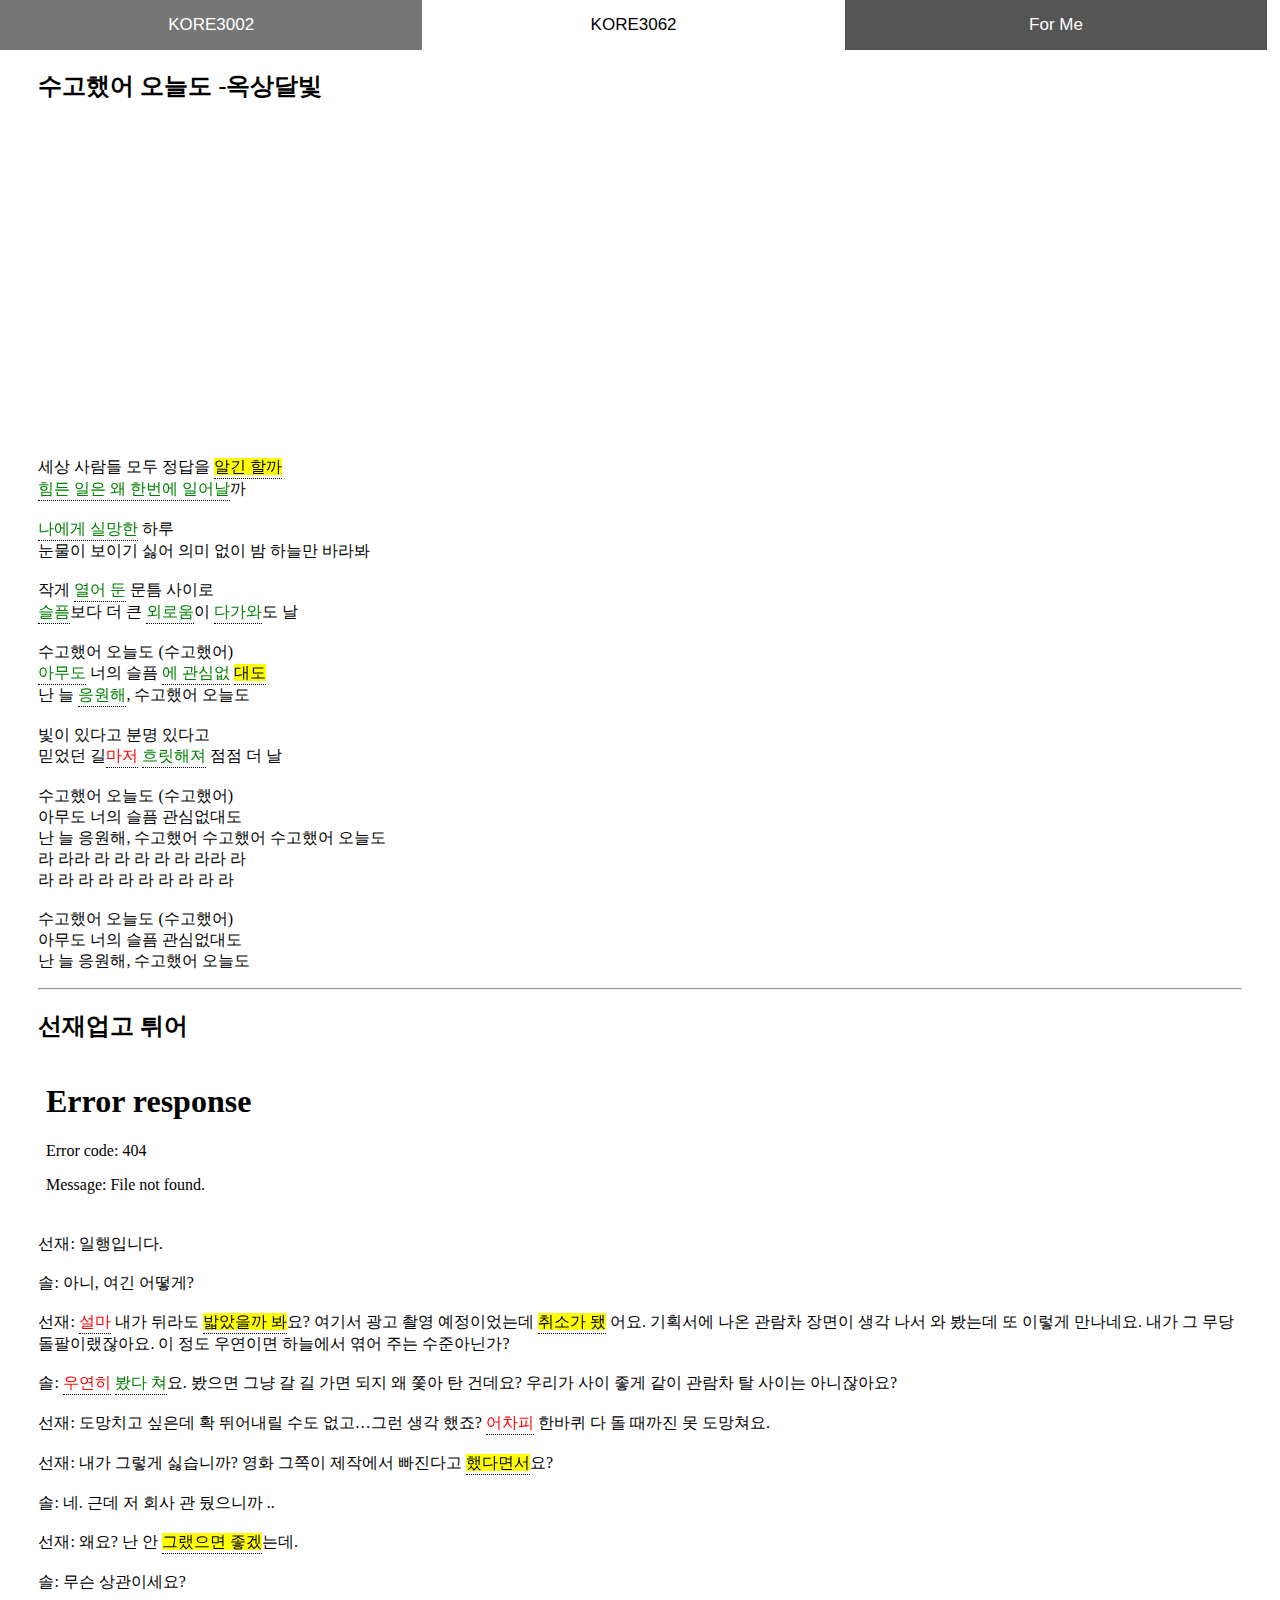
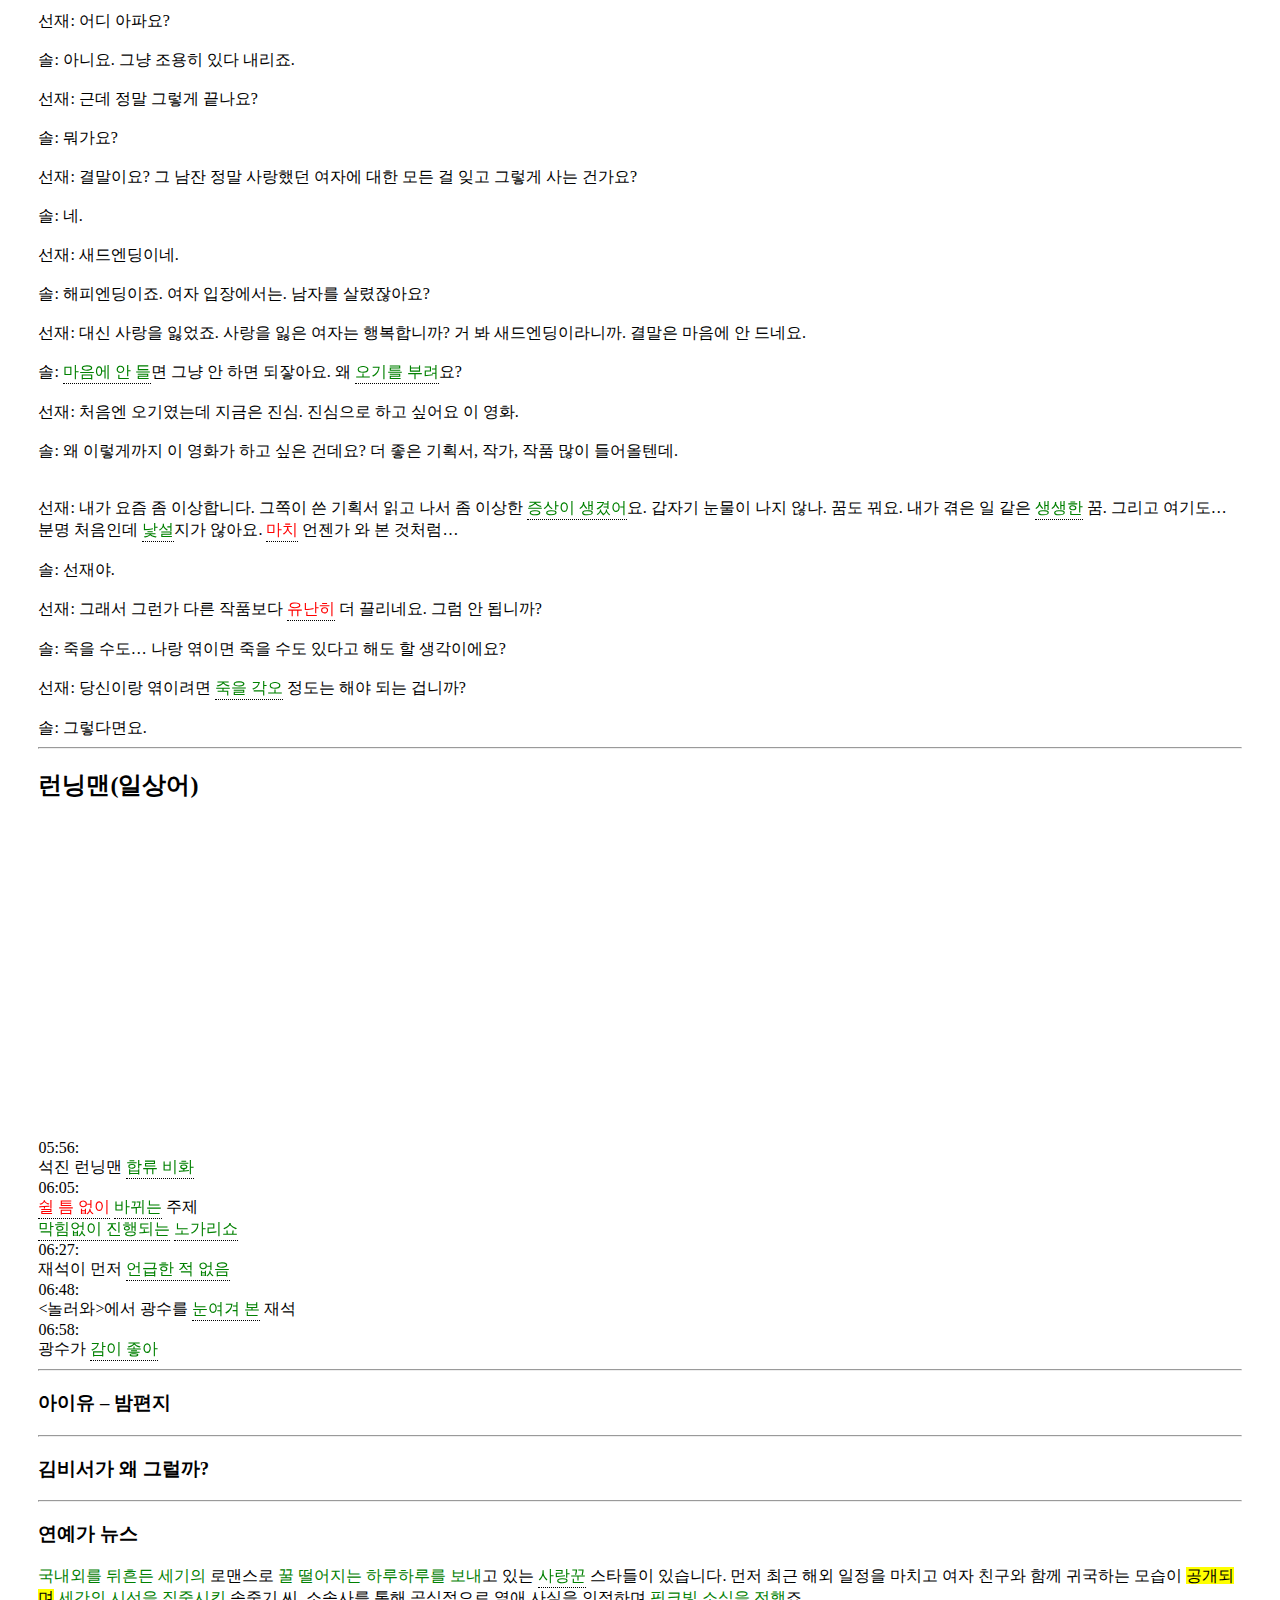
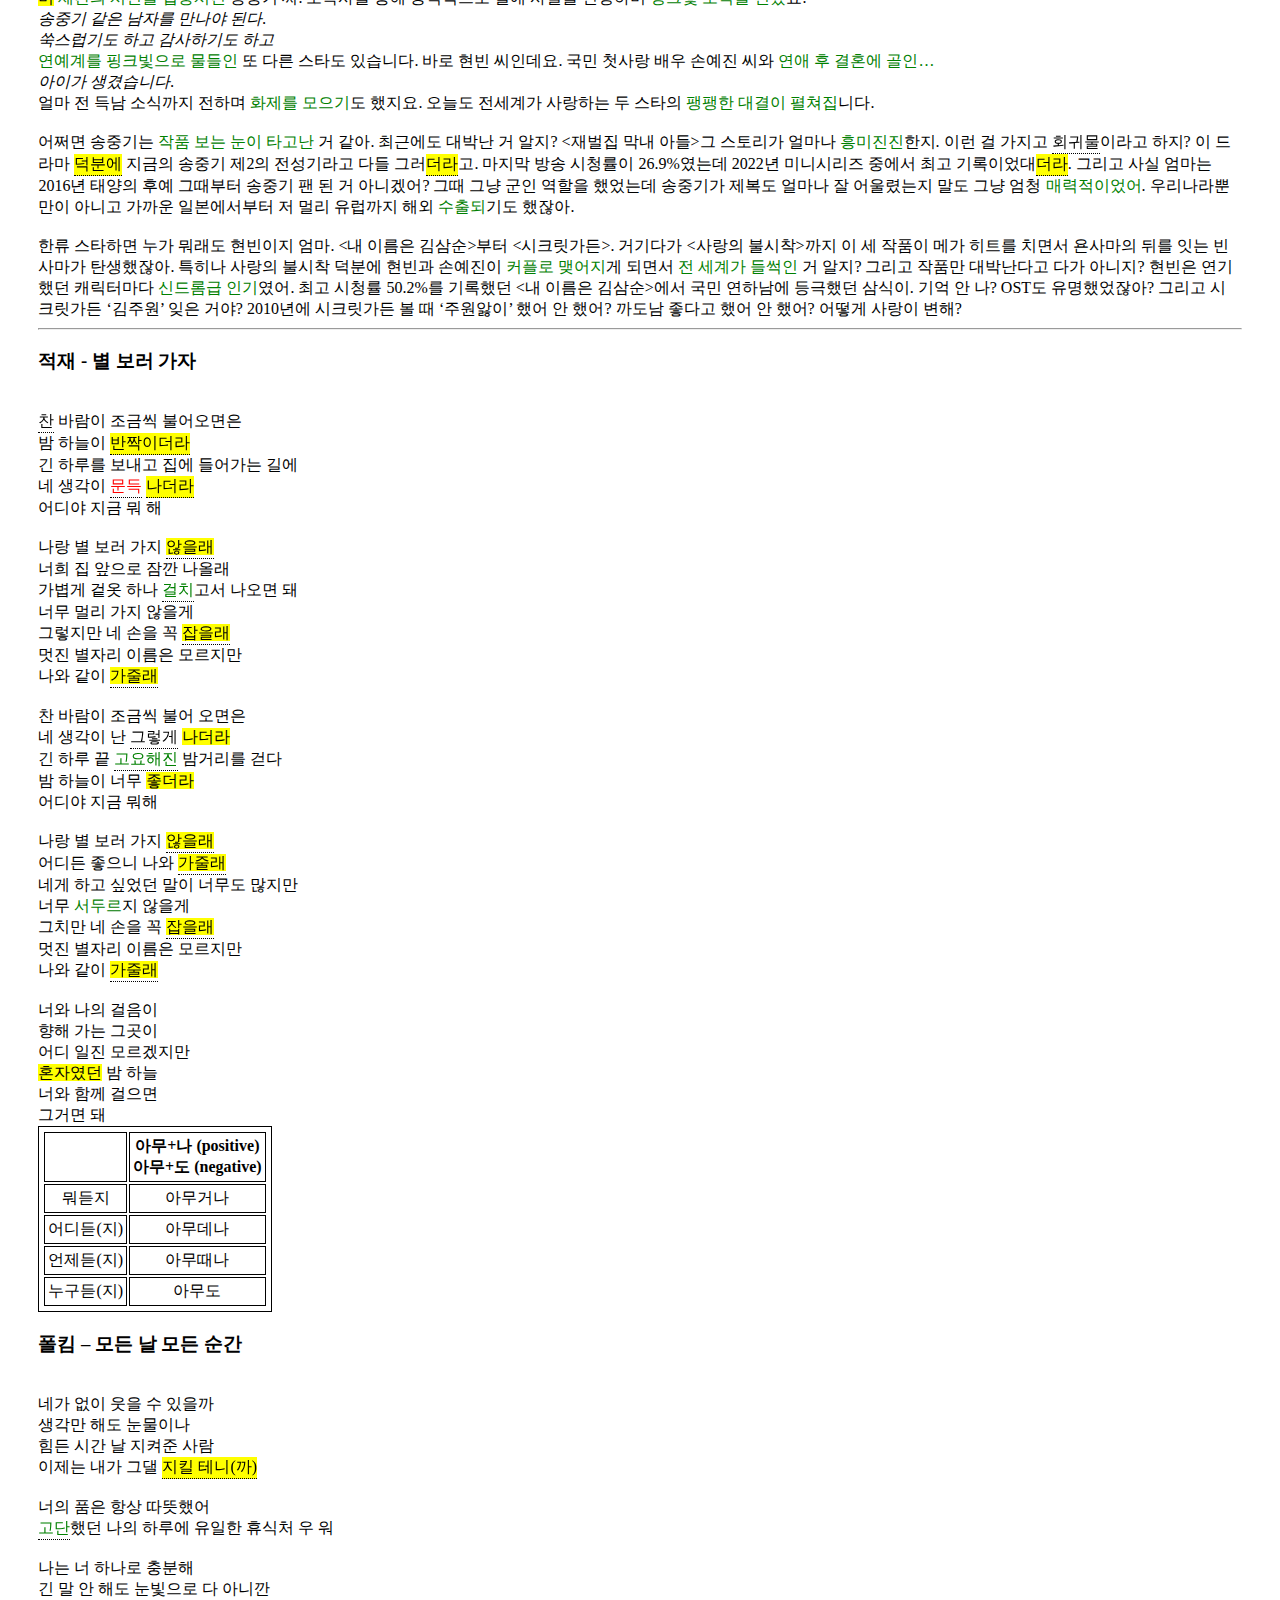
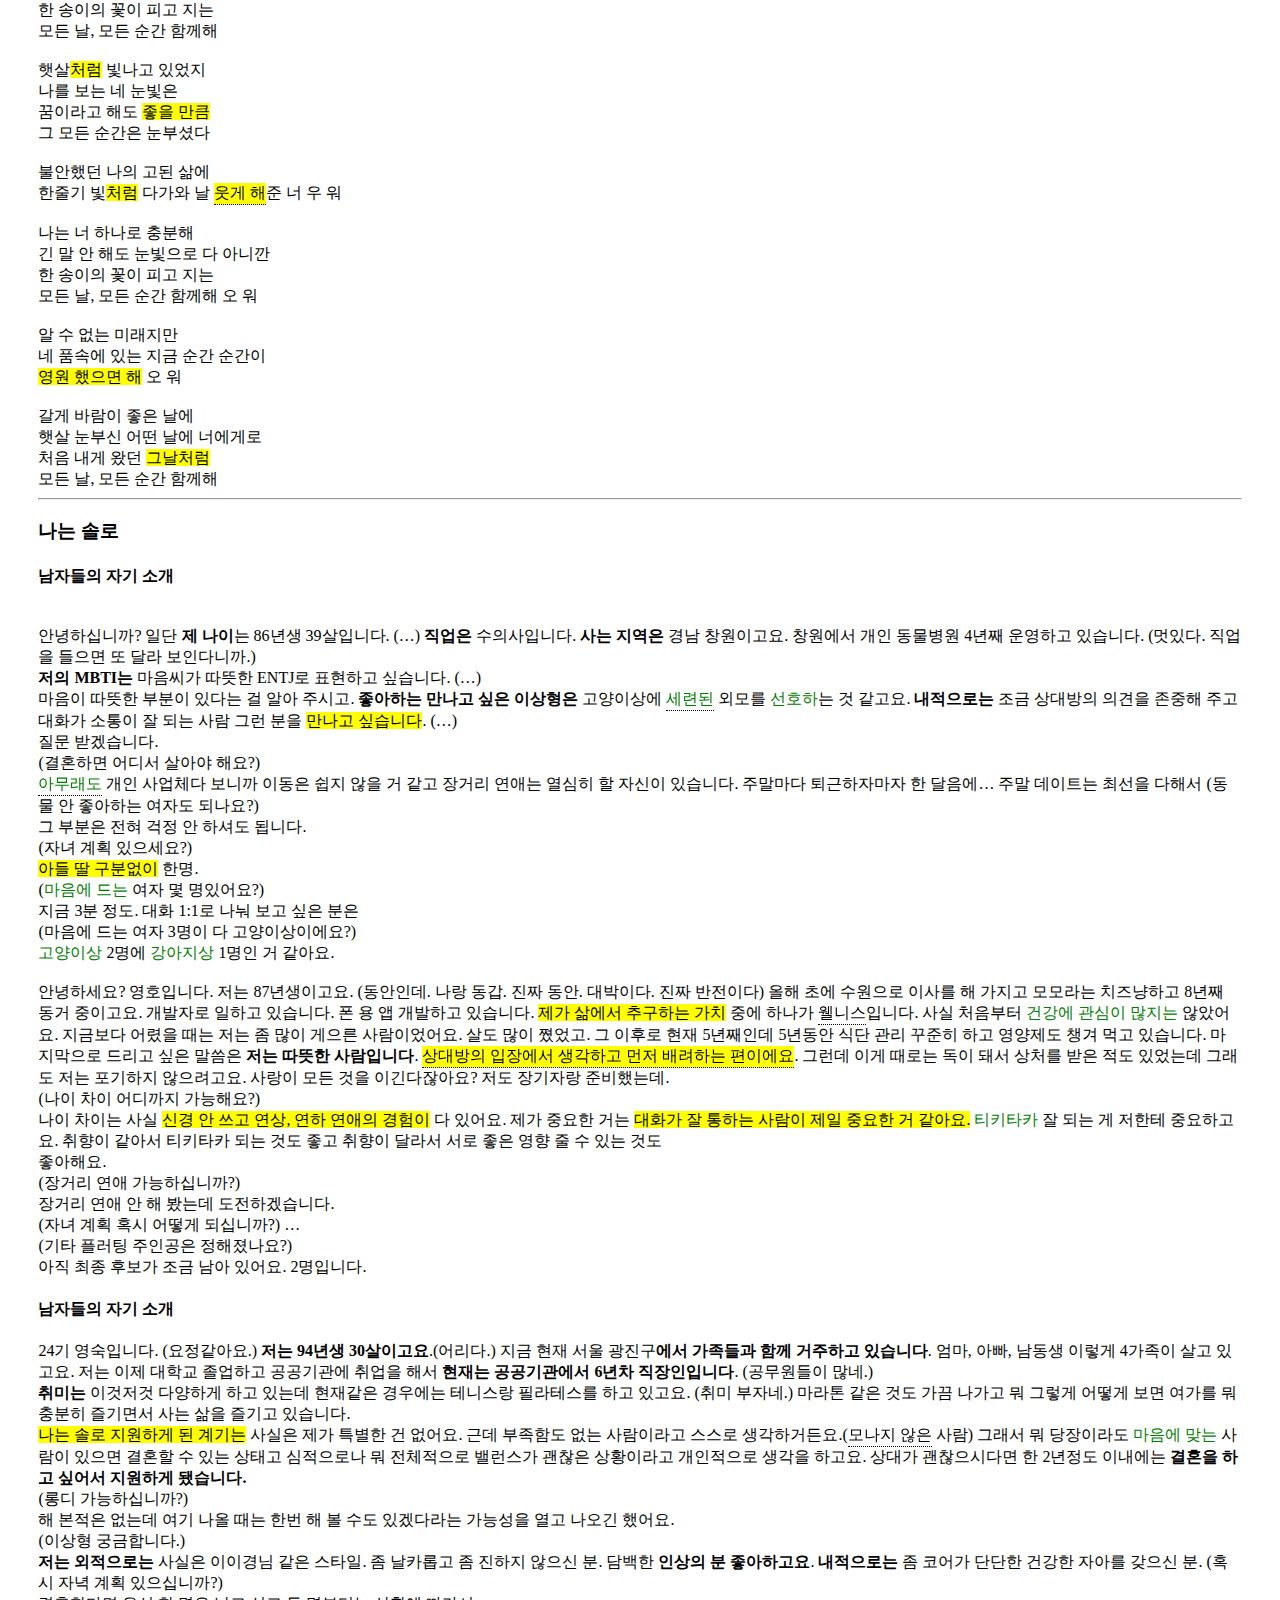
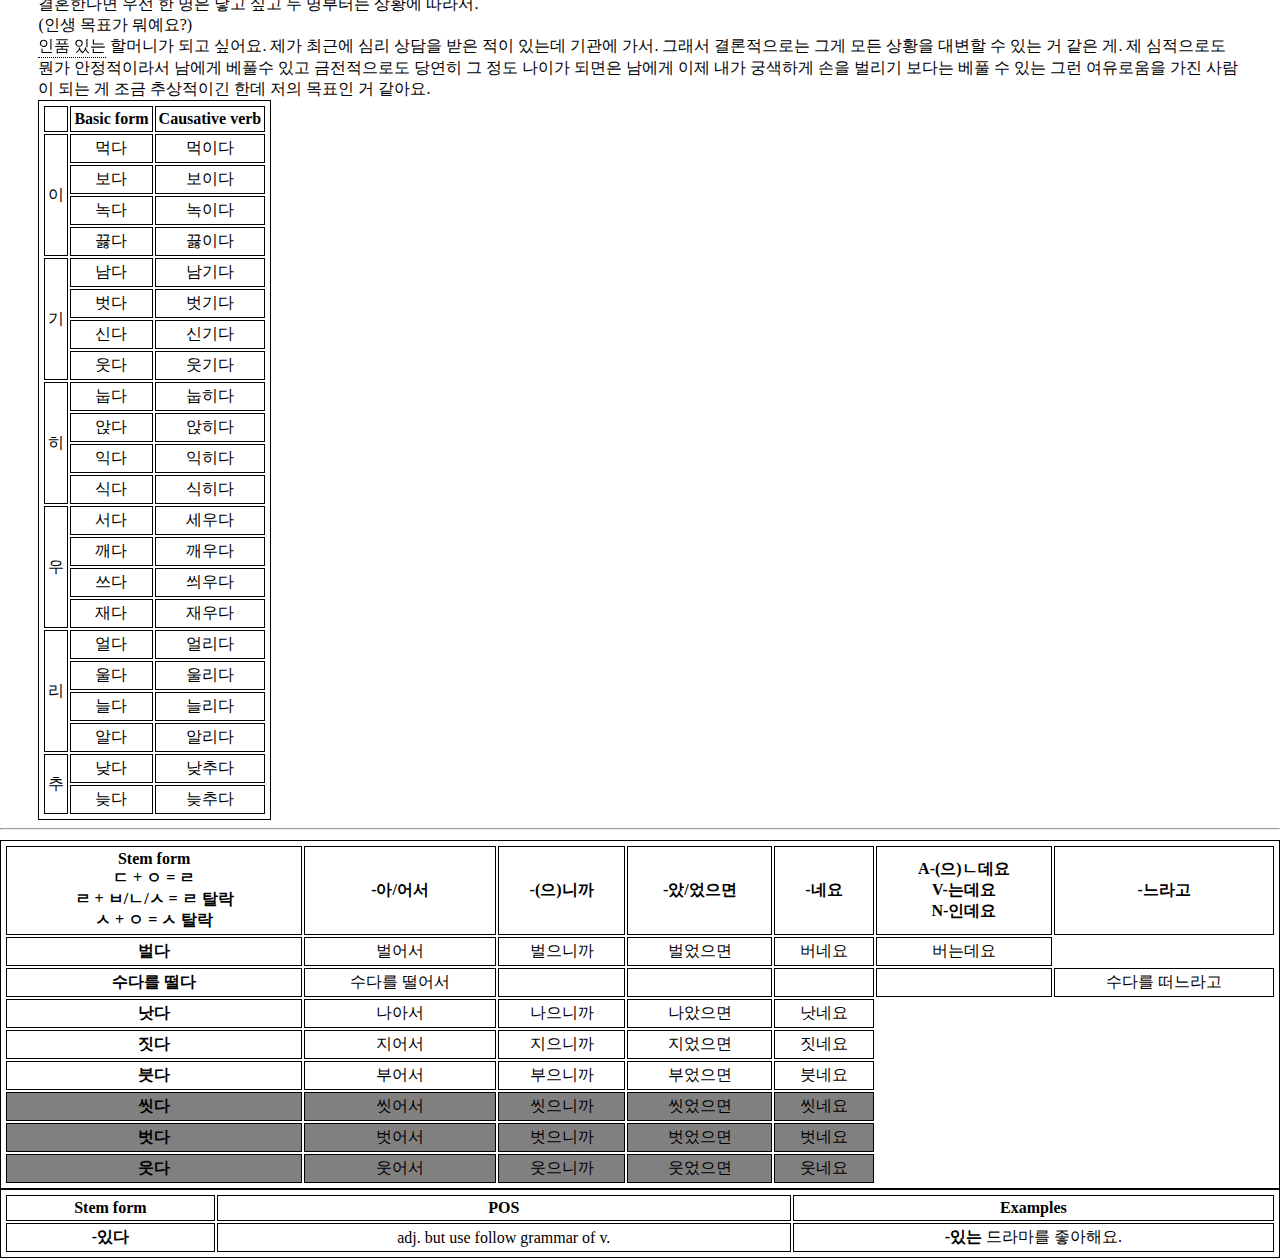
==== commit f672fe1a: "edited: 1 insertions(+), 1 deletions(-)" ====
--- a/ctzen.html
+++ b/ctzen.html
@@ -149,9 +149,9 @@
 </head>
 <body>
     <div class="navbar">
-        <button class="tablink" onclick="openPage('3002', this)" id="defaultOpen">KORE3002</button>
+        <button class="tablink" onclick="openPage('3002', this)">KORE3002</button>
         <div class="dropdown">
-            <button class="tablink" onclick="openPage('3062', this)" >KORE3062</button>
+            <button class="tablink" onclick="openPage('3062', this)" id="defaultOpen" >KORE3062</button>
             <div class="dropdown-content">
                 <a href="#w1">W1 수고했어 오늘도 -옥상달빛</a>
                 <a href="#w2">W2 선재업고 튀어</a>
@@ -160,6 +160,7 @@
                 <a href="#w7">W7 김비서가 왜 그럴까?</a>
                 <a href="#w8">W8 연예가 뉴스</a>
                 <a href="#w9">W9 별 보러 가자 - 적재</a>
+                <a href="#w10">W10 나는 솔로</a>
             </div>
         </div>
         <button class="tablink" onclick="openPage('forMe', this)">For Me</button>
@@ -297,7 +298,7 @@
             </tr>
             <tr class="Type">
                 <td class="tdIsEmpty"></td>
-                <td>V-(으)ㄹ래요
+                <td id="type_lae">V-(으)ㄹ래요
                     <br>
                     Use to express speaker's will
                     <br>
@@ -470,10 +471,9 @@
                     <br>
                     Used in formal setting/ ceremonial greetings
                     <br>
-                    <a class="tooltip" id="eg_wish1" href="#eg_wish2">Wish to listener and used after verb excpet 건강하시기/행복하시기<div class="tooltiptext" >A/V-았었으면 좋겠다: Wish for both listener or speaker, used after adj and verb</div></div>
+                    <a class="tooltip" id="eg_wish1" href="#eg_wish2">Wish to listener and used after verb excpet 건강하시기/행복하시기<div class="tooltiptext" >A/V-았었으면 좋겠다: Wish for both listener or speaker, used after adj and verb</div></a>
                     <br>
                     <div style="color: red">x바래요(口語)</div>
-                  
                 </td>
                 <td class="tdIsEmpty"></td>
                 <td>V-(으)시기 바라다;<br>건강/행복(N)하시기 바라다</td>
@@ -642,14 +642,39 @@
             </tr>
             <tr class="Example">
                 <td class="tdIsEmpty"></td>
-                <td>민형이랑 <b>헤어진 지</b> 일주일 밖에 안 지났어요.</td>
-                <td class="tdIsEmpty"></td>
-                <td>아버지는 <b>일하신 지</b> 얼마 안 됐어요.</td>
+                <td>민형이랑 <b>헤어진 지 일주일 밖에 안 지났어</b>요.</td>
+                <td class="tdIsEmpty"></td>
+                <td>아버지는 <b>일하신 지 얼마 안 됐어</b>요.</td>
+            </tr>
+            <tr class="Type">
+                <td class="tdIsEmpty"></td>
+                <td>V-아/어 보니까 + 발견/느낌/의견/판단</td>
+                <td class="tdIsEmpty"></td>
+                <td>V-아/어 보시니까 + 발견/느낌/의견/판단</td>
+            </tr>
+            <tr class="Example">
+                <td class="tdIsEmpty"></td>
+                <td>이 책을 <b>읽어 보니까</b> 재미있어요.</td>
+                <td class="tdIsEmpty"></td>
+                <td>이 책을 <b>읽어 보시니까</b> 재미있어요.</td>
+            </tr>
+            <tr class="Type" id="type_pyeon">
+                <td>A-(으)ㄴ 편이다
+                    <br>
+                    안/못 -(으)ㄴ 편이다
+                    <br>
+                    -는 편이었다
+                </td>
+                <td>V-는 편이다</td>
+                <td>N-인 편이다</td>
+                <td>A-(으)신 편이다
+                    <br>
+                    V-(으)시는 편이다
+                    <br>
+                    N-이신 편이다
+                </td>
             </tr>
         </table>   
-        <table style="width: 100%;">
-
-        </table>
     </div>
     <div id="3062" class="tabcontent">
         <div id="w1">
@@ -700,7 +725,7 @@
                     </span>도 날
                 <br><br>수고했어 오늘도 (수고했어) 
                 <br>
-                    <span class="tooltip phrase">아무도
+                    <span class="tooltip phrase" id="phrase_amu">아무도
                         <span class="tooltiptext">
                             아무도 anyone
                             <br>아무것도 anything
@@ -796,11 +821,11 @@
                 </span>요? 
             <br><br>솔: 네. 근데 저 회사 관 뒀으니까 .. 
             <br><br>선재: 왜요? 난 안 
-                <span class="tooltip"><mark>그랬으면 좋겠</mark>
+                <a class="tooltip" href="#eg_wish2" onclick="openPage('3002',document.getElementById('3002'))"><mark>그랬으면 좋겠</mark>
                     <span class="tooltiptext">
                         A/V-았었으면 좋겠다
                     </span>
-                </span>는데. 
+                </a>는데. 
             <br><br>솔: 무슨 상관이세요? 
             <br><br>선재: 어디 아파요? 
             <br><br>솔: 아니요. 그냥 조용히 있다 내리죠. 
@@ -966,18 +991,36 @@
             <h3>적재 - 별 보러 가자</h3>
             <div>
                 <br><span class="tooltip">찬<span class="tooltiptext">차가운</span></span> 바람이 조금씩 불어오면은 
-                <br>밤 하늘이 <mark>반짝이더라</mark> 
+                <br>밤 하늘이 <mark class="tooltip">반짝이더라
+                    <div class="tooltiptext">A/V-더라(고요)
+                        <br>speaker's feeling(speaker as subject)
+                        <br>third person's experience(x speaker as subject)
+                    </div></mark> 
                 <br>긴 하루를 보내고 집에 들어가는 길에 
-                <br>네 생각이 <span class="adverb tooltip">문득<span class="tooltiptext">suddenly</span></span> <mark>나더라</mark> 
+                <br>네 생각이 <span class="adverb tooltip">문득<span class="tooltiptext">suddenly</span></span> <mark class="tooltip">나더라
+                    <div class="tooltiptext">A/V-더라(고요)
+                        <br>speaker's feeling(speaker as subject)
+                        <br>third person's experience(x speaker as subject)
+                    </div></mark> 
                 <br>어디야 지금 뭐 해 
                 <br>
-                <br>나랑 별 보러 가지 <mark>않을래</mark>
+                <br>나랑 별 보러 가지 <mark><a class="tooltip" onclick="openPage('3002', document.getElementById('3002'))" href="#type_lae">
+                    않을래
+                    <div class="tooltiptext">
+                        V-(으)ㄹ래
+                    </div> </a></mark>
                 <br>너희 집 앞으로 잠깐 나올래 
                 <br>가볍게 겉옷 하나 <span class="phrase tooltip">걸치<span class="tooltiptext">입다 wear</span></span>고서 나오면 돼 
                 <br>너무 멀리 가지 않을게 
-                <br>그렇지만 네 손을 꼭 <mark>잡을래 </mark>
+                <br>그렇지만 네 손을 꼭 <mark><a class="tooltip" onclick="openPage('3002', document.getElementById('3002'))" href="#type_lae">잡을래
+                    <div class="tooltiptext">
+                        V-(으)ㄹ래
+                    </div> </a></mark>
                 <br>멋진 별자리 이름은 모르지만 
-                <br>나와 같이 <mark>가줄래</mark> 
+                <br>나와 같이 <mark><a class="tooltip" onclick="openPage('3002', document.getElementById('3002'))" href="#type_lae">가줄래
+                    <div class="tooltiptext">
+                        V-(으)ㄹ래
+                    </div></a></mark> 
                 <br>  
                 <br>찬 바람이 조금씩 불어 오면은 
                 <br>네 생각이 난 <span class="tooltip">그렇게</span> <mark>나더라</mark> 
@@ -985,13 +1028,29 @@
                 <br>밤 하늘이 너무 <mark>좋더라</mark>
                 <br>어디야 지금 뭐해 
                 <br>
-                <br>나랑 별 보러 가지 <mark>않을래</mark> 
-                <br>어디든 좋으니 나와 <mark class="tooltip">가줄래<span class="tooltiptext">-(으)ㄹ래: plan XXX not suggestion</span></mark> 
+                <br>나랑 별 보러 가지 <mark><a class="tooltip" onclick="openPage('3002', document.getElementById('3002'))" href="#type_lae">
+                    않을래
+                    <div class="tooltiptext">
+                        V-(으)ㄹ래
+                    </div></a></mark> 
+                <br>어디든 좋으니 나와 <mark><a class="tooltip" onclick="openPage('3002', document.getElementById('3002'))" href="#type_lae">
+                    가줄래
+                    <div class="tooltiptext">
+                        V-(으)ㄹ래
+                    </div></a></mark> 
                 <br>네게 하고 싶었던 말이 너무도 많지만 
                 <br>너무 <span class="phrase">서두르</span>지 않을게 
-                <br>그치만 네 손을 꼭 <mark>잡을래</mark> 
+                <br>그치만 네 손을 꼭 <mark><a class="tooltip" onclick="openPage('3002', document.getElementById('3002'))" href="#type_lae">
+                    잡을래
+                    <div class="tooltiptext">
+                        V-(으)ㄹ래
+                    </div></a></mark>
                 <br>멋진 별자리 이름은 모르지만 
-                <br>나와 같이 <mark>가줄래</mark> 
+                <br>나와 같이 <mark><a class="tooltip" onclick="openPage('3002', document.getElementById('3002'))" href="#type_lae">
+                    가줄래
+                    <div class="tooltiptext">
+                        V-(으)ㄹ래
+                    </div> </a></mark>
                 <br>
                 <br>너와 나의 걸음이 
                 <br>향해 가는 그곳이 
@@ -1007,7 +1066,7 @@
                     </tr>
                     <tr>
                         <td>뭐듣지</td>
-                        <td>아무가나</td>
+                        <td>아무거나</td>
                     </tr>
                     <tr>
                         <td>어디듣(지)</td>
@@ -1067,6 +1126,111 @@
                 </div>
             </div>
         </div>
+        <hr>
+        <div id="w10">
+            <h3>나는 솔로</h3>
+            <div>
+                <h4>남자들의 자기 소개 </h4>
+                <br>
+                안녕하십니까? 일단 <b>제 나이</b>는 86년생 39살입니다. (…) <b>직업은</b> 수의사입니다. <b>사는 
+                지역은</b> 경남 창원이고요. 창원에서 개인 동물병원 4년째 운영하고 있습니다. (멋있다. 
+                직업을 들으면 또 달라 보인다니까.) 
+                <br>
+                <b>저의 MBTI는</b> 마음씨가 따뜻한 ENTJ로 표현하고 싶습니다. (…) 
+                <br>
+                마음이 따뜻한 부분이 있다는 걸 알아 주시고. <b>좋아하는 만나고 싶은 이상형은</b> 고양이상에 
+                <div class="tooltip phrase">세련된<div class="tooltiptext">幹練</div></div> 외모를 <span class="phrase">선호하</span>는 것 같고요. <b>내적으로는</b> 조금 상대방의 의견을 존중해 주고 대화가 
+                소통이 잘 되는 사람 그런 분을 <mark>만나고 싶습니다</mark>. (…) 
+                <br>
+                질문 받겠습니다. 
+                <br>
+                (결혼하면 어디서 살아야 해요?) 
+                <br>
+                <a class="phrase tooltip" href="#phrase_amu">아무래도</a> 개인 사업체다 보니까 이동은 쉽지 않을 거 같고 장거리 연애는 열심히 할 
+                자신이 있습니다. 주말마다 퇴근하자마자 한 달음에… 주말 데이트는 최선을 다해서 
+                (동물 안 좋아하는 여자도 되나요?) 
+                <br>
+                그 부분은 전혀 걱정 안 하셔도 됩니다. 
+                <br>
+                (자녀 계획 있으세요?) 
+                <br>
+                <mark> 아들 딸 구분없이</mark> 한명. 
+                <br>
+                (<span class="phrase">마음에 드는</span> 여자 몇 명있어요?) 
+                <br>
+                지금 3분 정도. 대화 1:1로 나눠 보고 싶은 분은 
+                <br>
+                (마음에 드는 여자 3명이 다 고양이상이에요?) 
+                <br>
+                <span class="phrase">고양이상</span> 2명에 <span class="phrase">강아지상</span> 1명인 거 같아요. 
+                <br>
+                <br>
+                 안녕하세요? 영호입니다. 저는 87년생이고요. (동안인데. 나랑 동갑. 진짜 동안. 
+                대박이다. 진짜 반전이다) 올해 초에 수원으로 이사를 해 가지고 모모라는 치즈냥하고 
+                8년째 동거 중이고요. 개발자로 일하고 있습니다. 폰 용 앱 개발하고 있습니다. <mark>제가 
+                삶에서 추구하는 가치</mark> 중에 하나가 <div class="tooltip">웰니스<div class="tooltiptext">wellness</div></div>입니다. 사실 처음부터 <span class="phrase">건강에 관심이 많지는</span> 
+                않았어요. 지금보다 어렸을 때는 저는 좀 많이 게으른 사람이었어요. 살도 많이 쪘었고. 그 
+                이후로 현재 5년째인데 5년동안 식단 관리 꾸준히 하고 영양제도 챙겨 먹고 있습니다. 
+                마지막으로 드리고 싶은 말씀은 <b>저는 따뜻한 사람입니다</b>. <a href="#type_pyeon" onclick="openPage('3002',document.getElementById('3002'))"><mark class="tooltip">상대방의 입장에서 생각하고 
+                먼저 배려하는 편이에요<div class="tooltiptext">V-는 편이다</div></mark></a>. 그런데 이게 때로는 독이 돼서 상처를 받은 적도 있었는데 
+                그래도 저는 포기하지 않으려고요. 사랑이 모든 것을 이긴다잖아요? 저도 장기자랑 
+                준비했는데. 
+                <br>
+                (나이 차이 어디까지 가능해요?) 
+                <br>
+                나이 차이는 사실 <mark>신경 안 쓰고 연상, 연하 연애의 경험이</mark> 다 있어요. 제가 중요한 거는 
+               <mark> 대화가 잘 통하는 사람이 제일 중요한 거 같아요.</mark> <span class="phrase">티키타카</span> 잘 되는 게 저한테 중요하고요. 
+                취향이 같아서 티키타카 되는 것도 좋고 취향이 달라서 서로 좋은 영향 줄 수 있는 것도 
+                <br>
+                좋아해요. 
+                <br>
+                (장거리 연애 가능하십니까?)
+                <br> 
+                장거리 연애 안 해 봤는데 도전하겠습니다. 
+                <br>
+                (자녀 계획 혹시 어떻게 되십니까?)   … 
+                <br>
+                (기타 플러팅 주인공은 정해졌나요?) 
+                <br>
+                아직 최종 후보가 조금 남아 있어요. 2명입니다. 
+                <h4>남자들의 자기 소개 </h4>               
+                24기 영숙입니다. (요정같아요.) <b>저는 94년생 30살이고요</b>.(어리다.)  지금 현재 서울 
+                광진구<b>에서 가족들과 함께 거주하고 있습니다</b>. 엄마, 아빠, 남동생 이렇게 4가족이 살고 
+                있고요. 저는 이제 대학교 졸업하고 공공기관에 취업을 해서 <b>현재는 공공기관에서 6년차 
+                직장인입니다</b>. (공무원들이 많네.)
+                <br>  
+                <b>취미는</b> 이것저것 다양하게 하고 있는데 현재같은 경우에는 테니스랑 필라테스를 하고 
+                있고요.  (취미 부자네.) 마라톤 같은 것도 가끔 나가고 뭐 그렇게 어떻게 보면 여가를 뭐 
+                충분히 즐기면서 사는 삶을 즐기고 있습니다.  
+                <br>
+                <mark>나는 솔로 지원하게 된 계기는</mark> 사실은 제가 특별한 건 없어요. 근데 부족함도 없는 
+                사람이라고 스스로 생각하거든요.(<div class="tooltip">모나지 않은<div class="tooltiptext">沒有菱角 圓潤的</div></div> 사람) 그래서 뭐 당장이라도 <span class="phrase">마음에 맞는</span> 
+                사람이 있으면 결혼할 수 있는 상태고 심적으로나 뭐 전체적으로 밸런스가 괜찮은 
+                상황이라고 개인적으로 생각을 하고요. 상대가 괜찮으시다면 한 2년정도 이내에는 
+                <b>결혼을 하고 싶어서 지원하게 됐습니다.</b>  
+                <br>
+                (롱디 가능하십니까?) 
+                <br>
+                해 본적은 없는데 여기 나올 때는 한번 해 볼 수도 있겠다라는 가능성을 열고 나오긴 
+                했어요. 
+                <br>
+                (이상형 궁금합니다.) 
+                <br>
+                <b>저는 외적으로는</b> 사실은 이이경님 같은 스타일. 좀 날카롭고 좀 진하지 않으신 분. 담백한 
+                <b>인상의 분 좋아하고요</b>. <b>내적으로는</b> 좀 코어가 단단한 건강한 자아를 갖으신 분.  
+                (혹시 자녁 계획 있으십니까?) 
+                <br>
+                결혼한다면 우선 한 명은 낳고 싶고 두 명부터는 상황에 따라서. 
+                <br>
+                (인생 목표가 뭐예요?) 
+                <br>
+                <div class="tooltip">인품 있는<div class="tooltiptext">人品：性格好、有錢</div></div> 할머니가 되고 싶어요. 제가 최근에 심리 상담을 받은 적이 있는데 기관에 가서. 
+                그래서 결론적으로는 그게 모든 상황을 대변할 수 있는 거 같은 게. 제 심적으로도 뭔가 
+                안정적이라서 남에게 베풀수 있고 금전적으로도 당연히 그 정도 나이가 되면은 남에게 
+                이제 내가 궁색하게 손을 벌리기 보다는 베풀 수 있는 그런 여유로움을 가진 사람이 되는 
+                게 조금 추상적이긴 한데 저의 목표인 거 같아요. 
+            </div>
+        </div>
         <table>
             <tr>
                 <th></th>
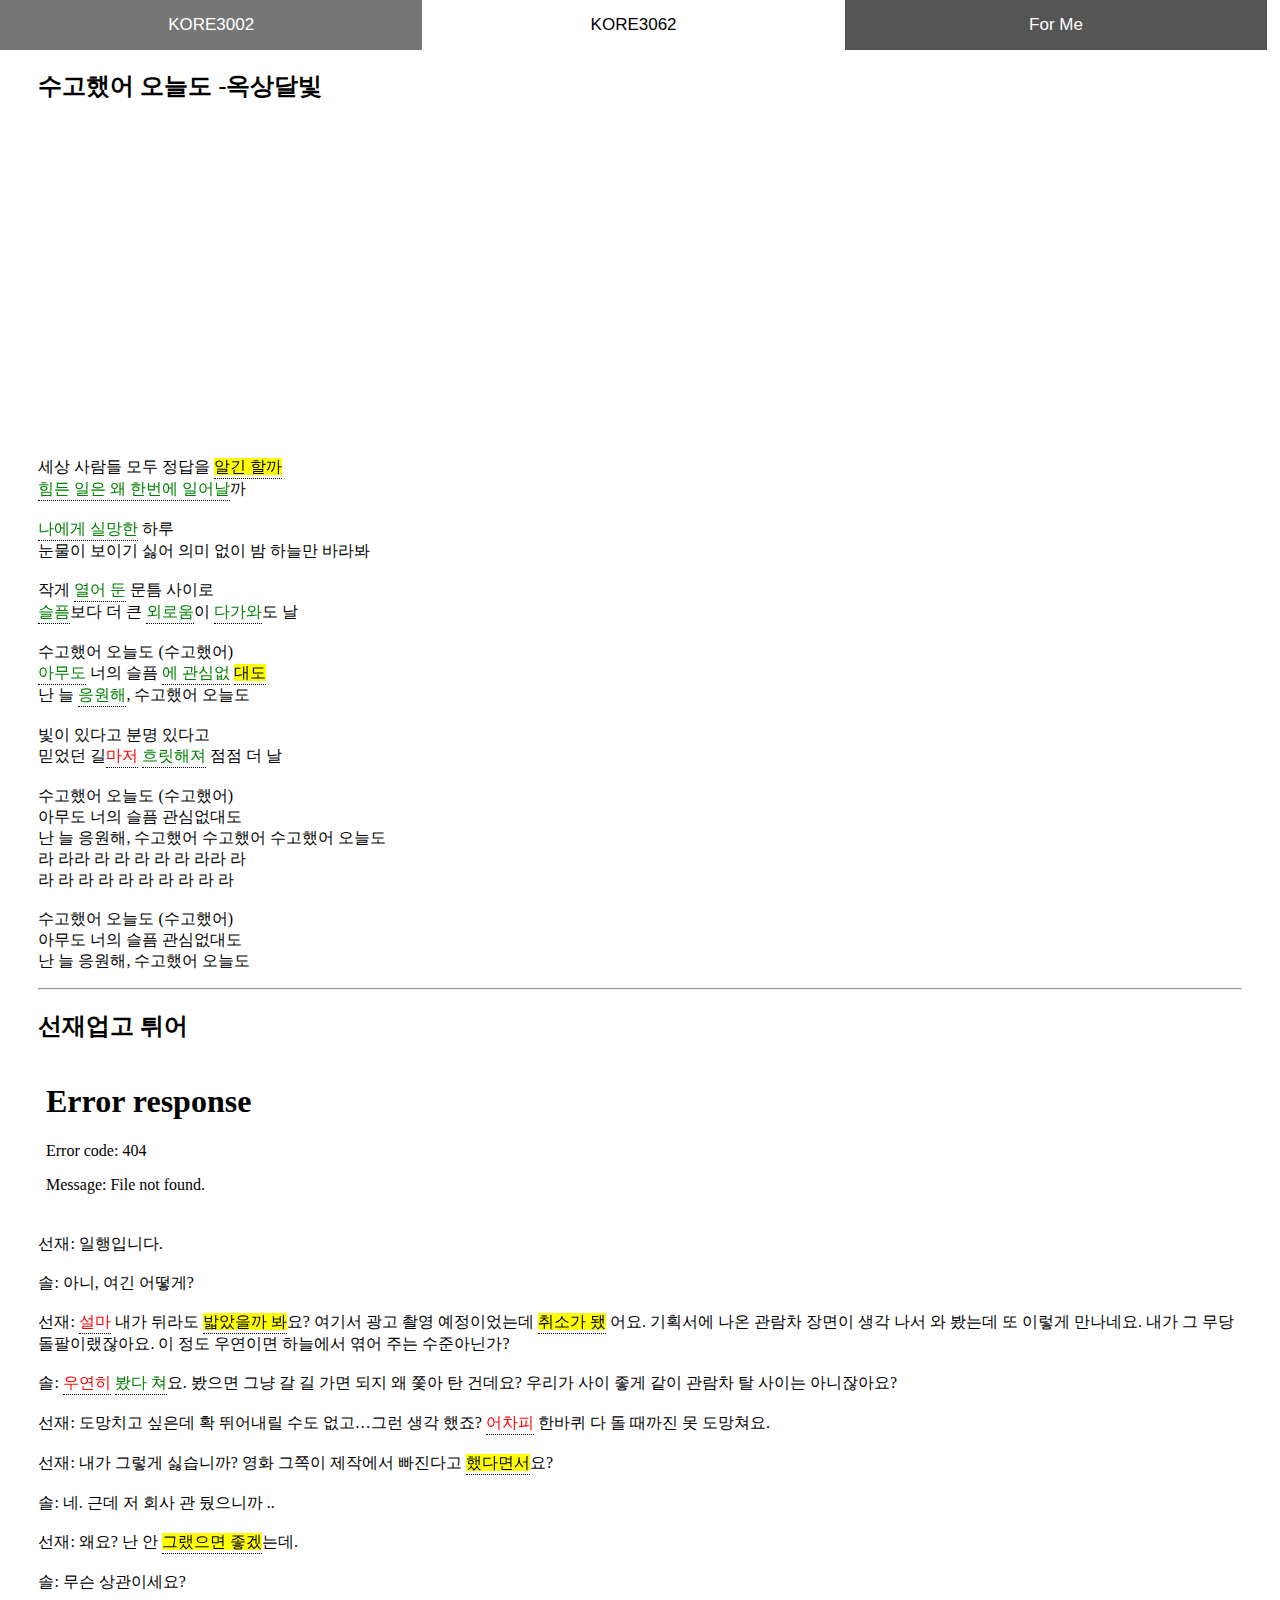
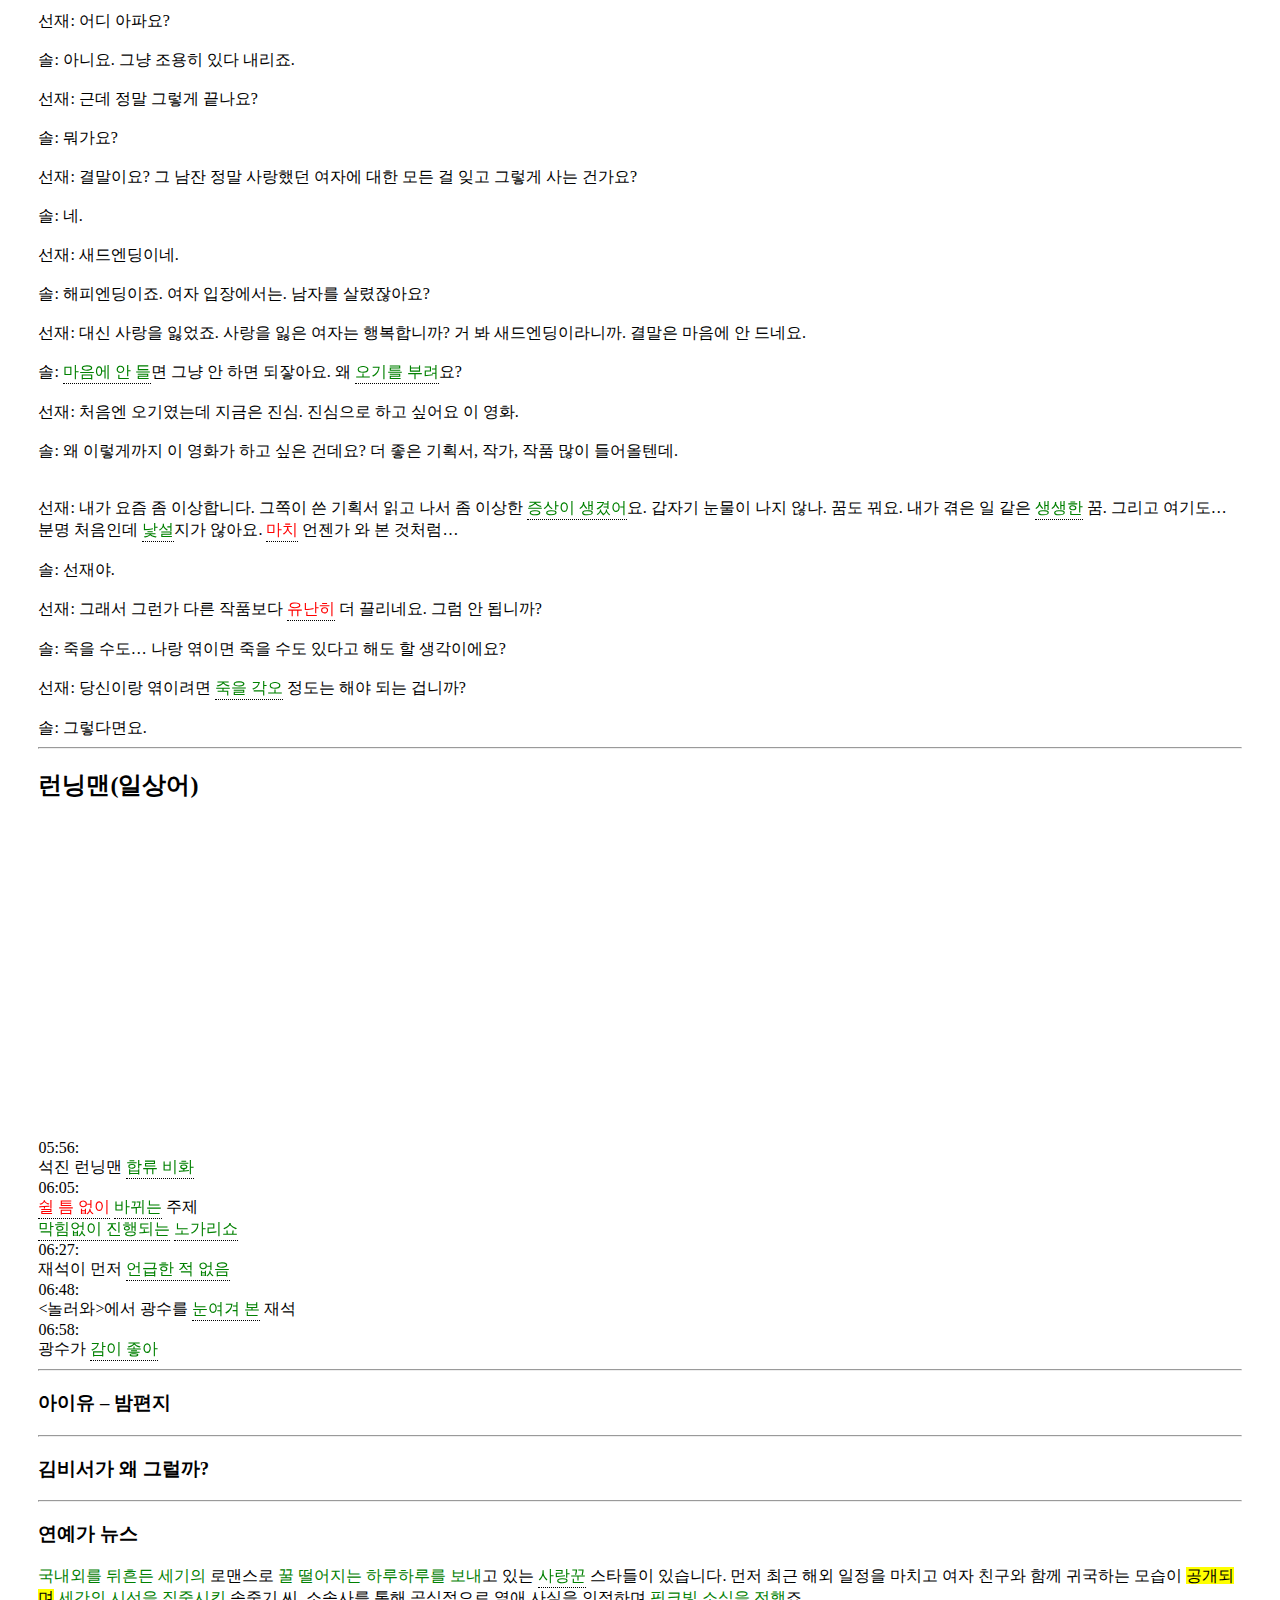
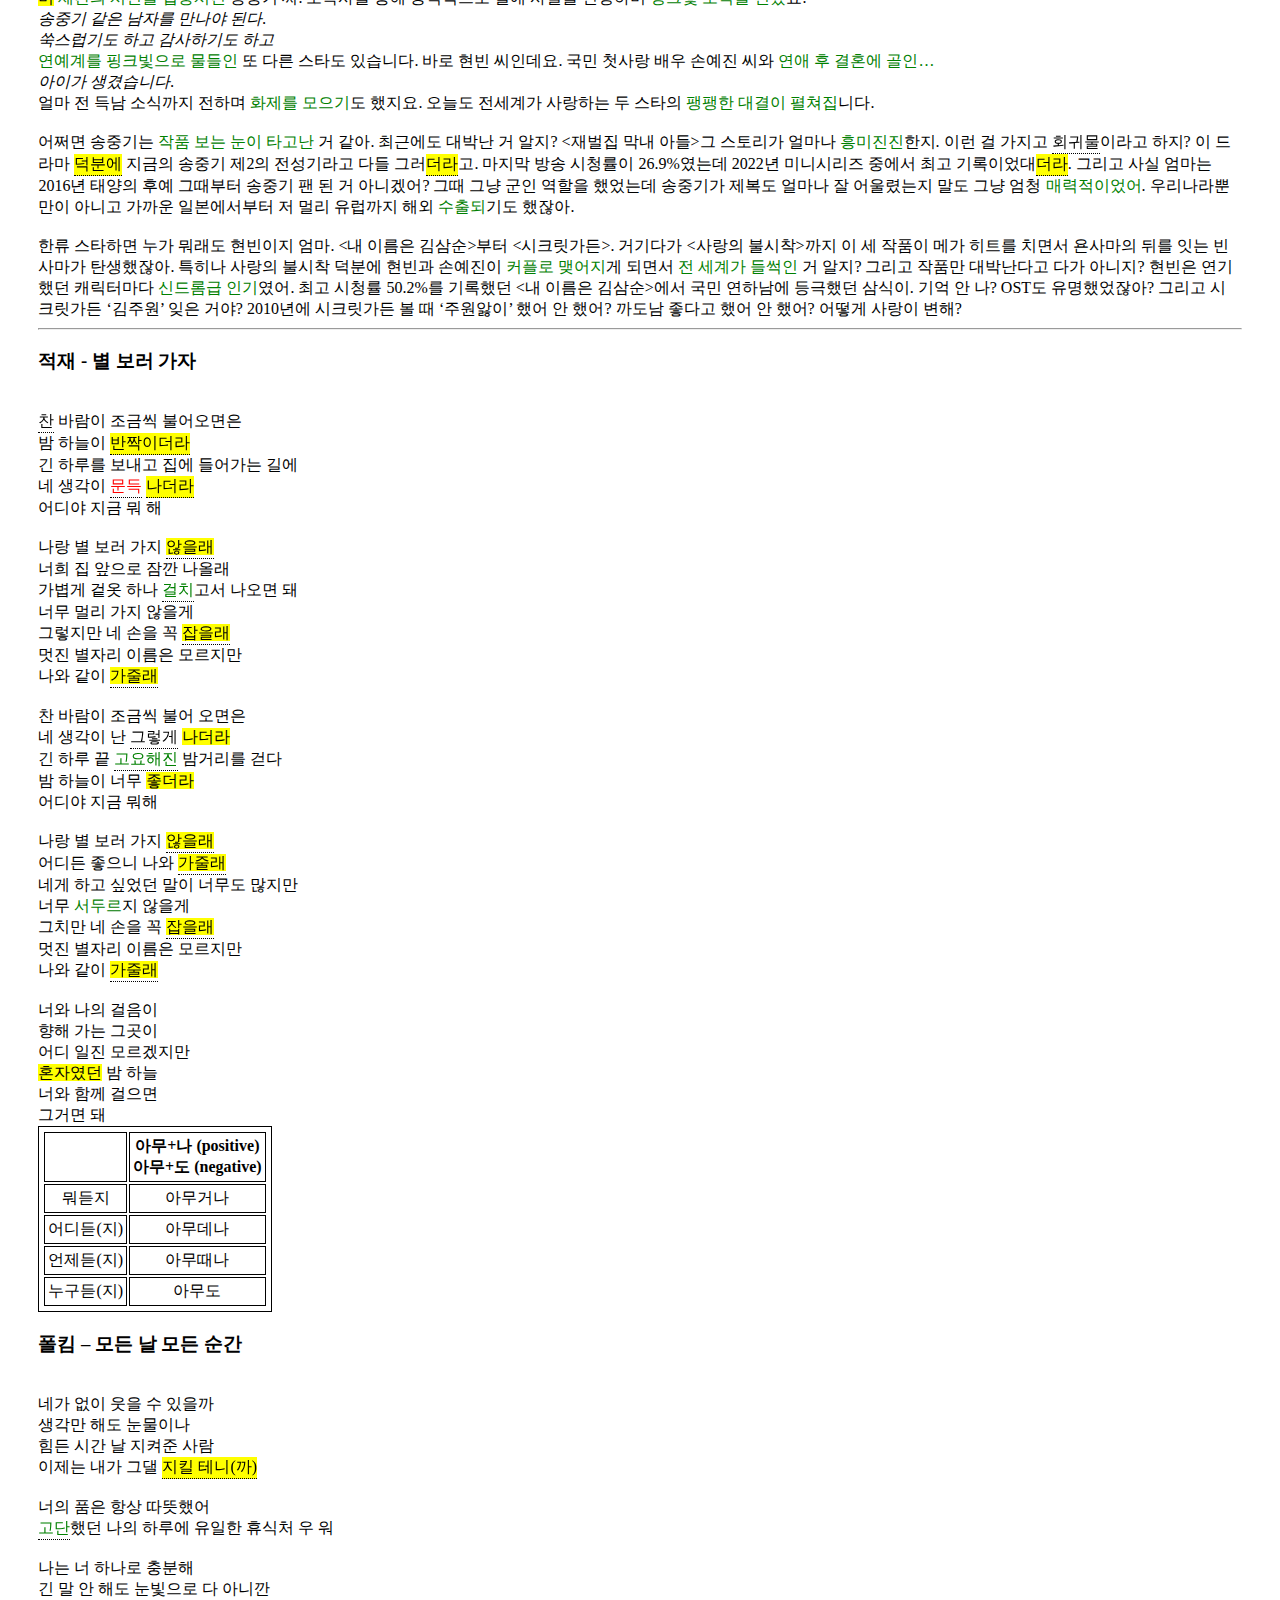
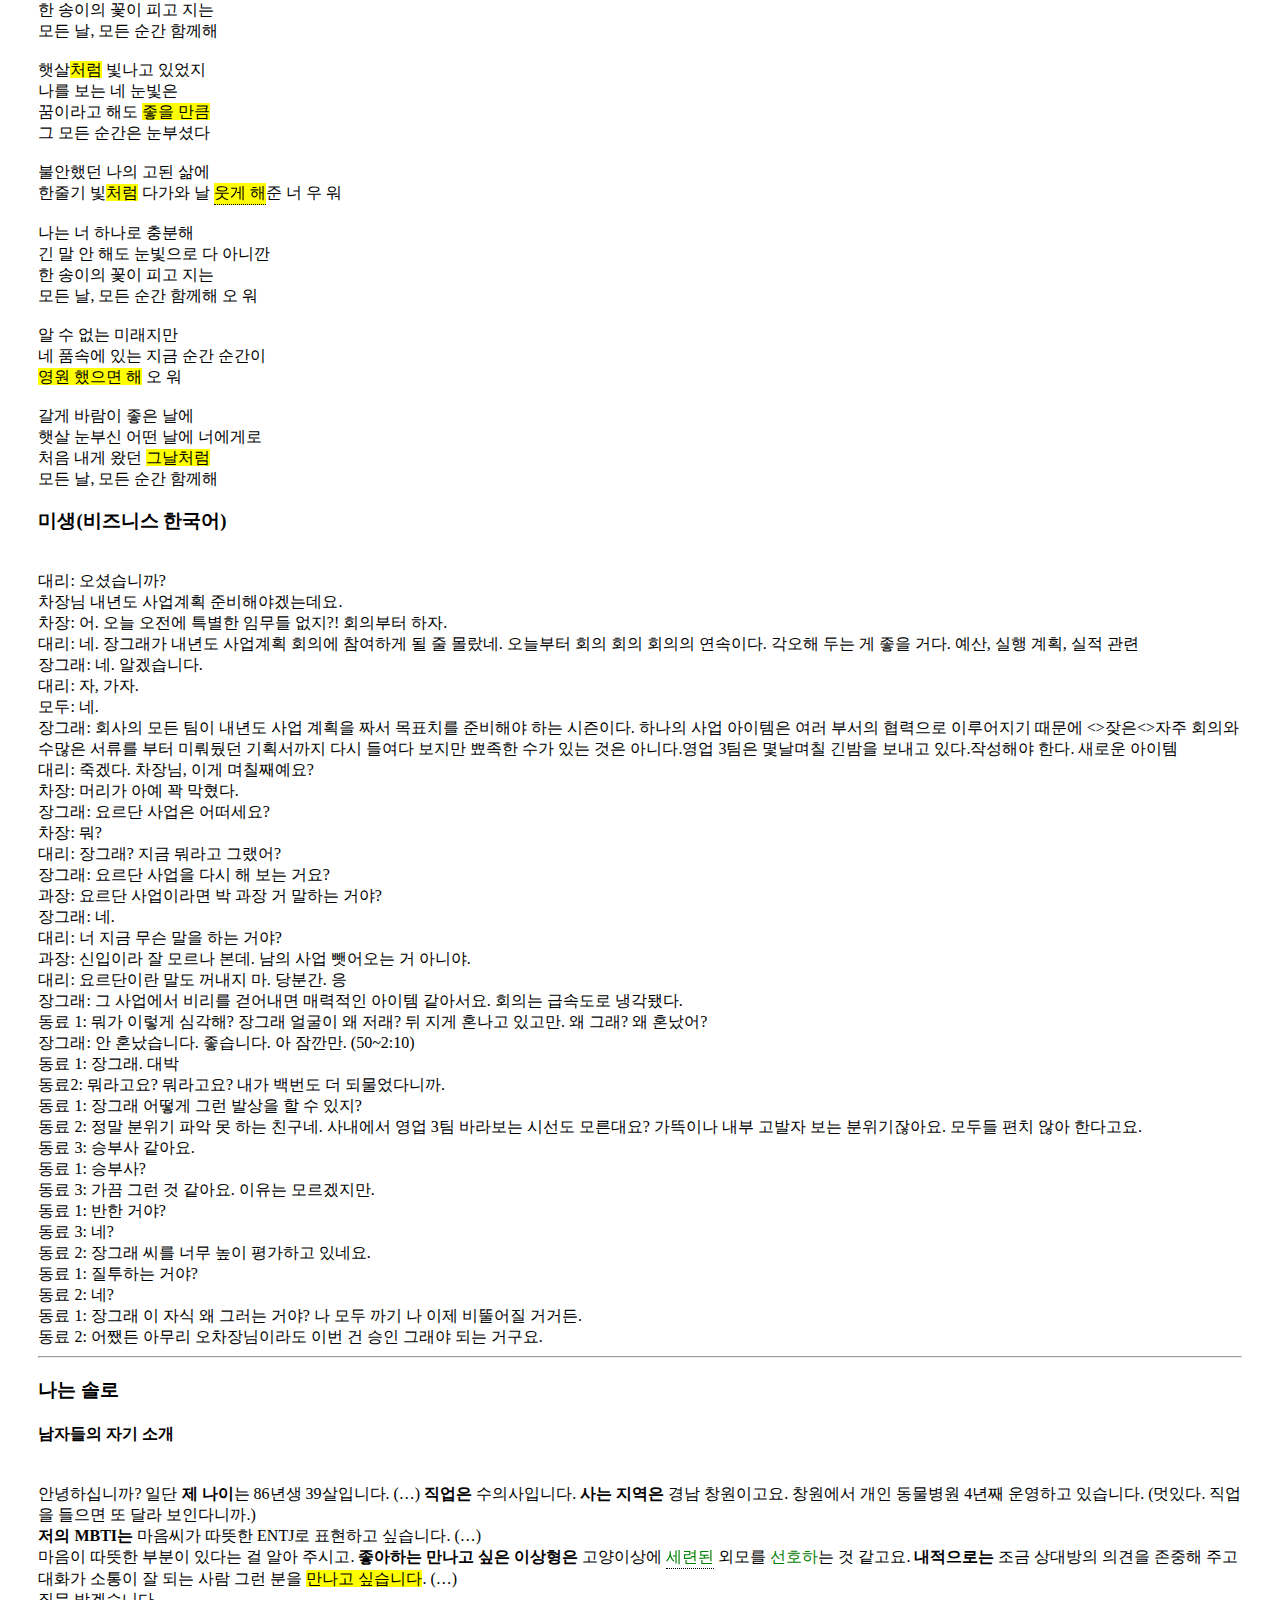
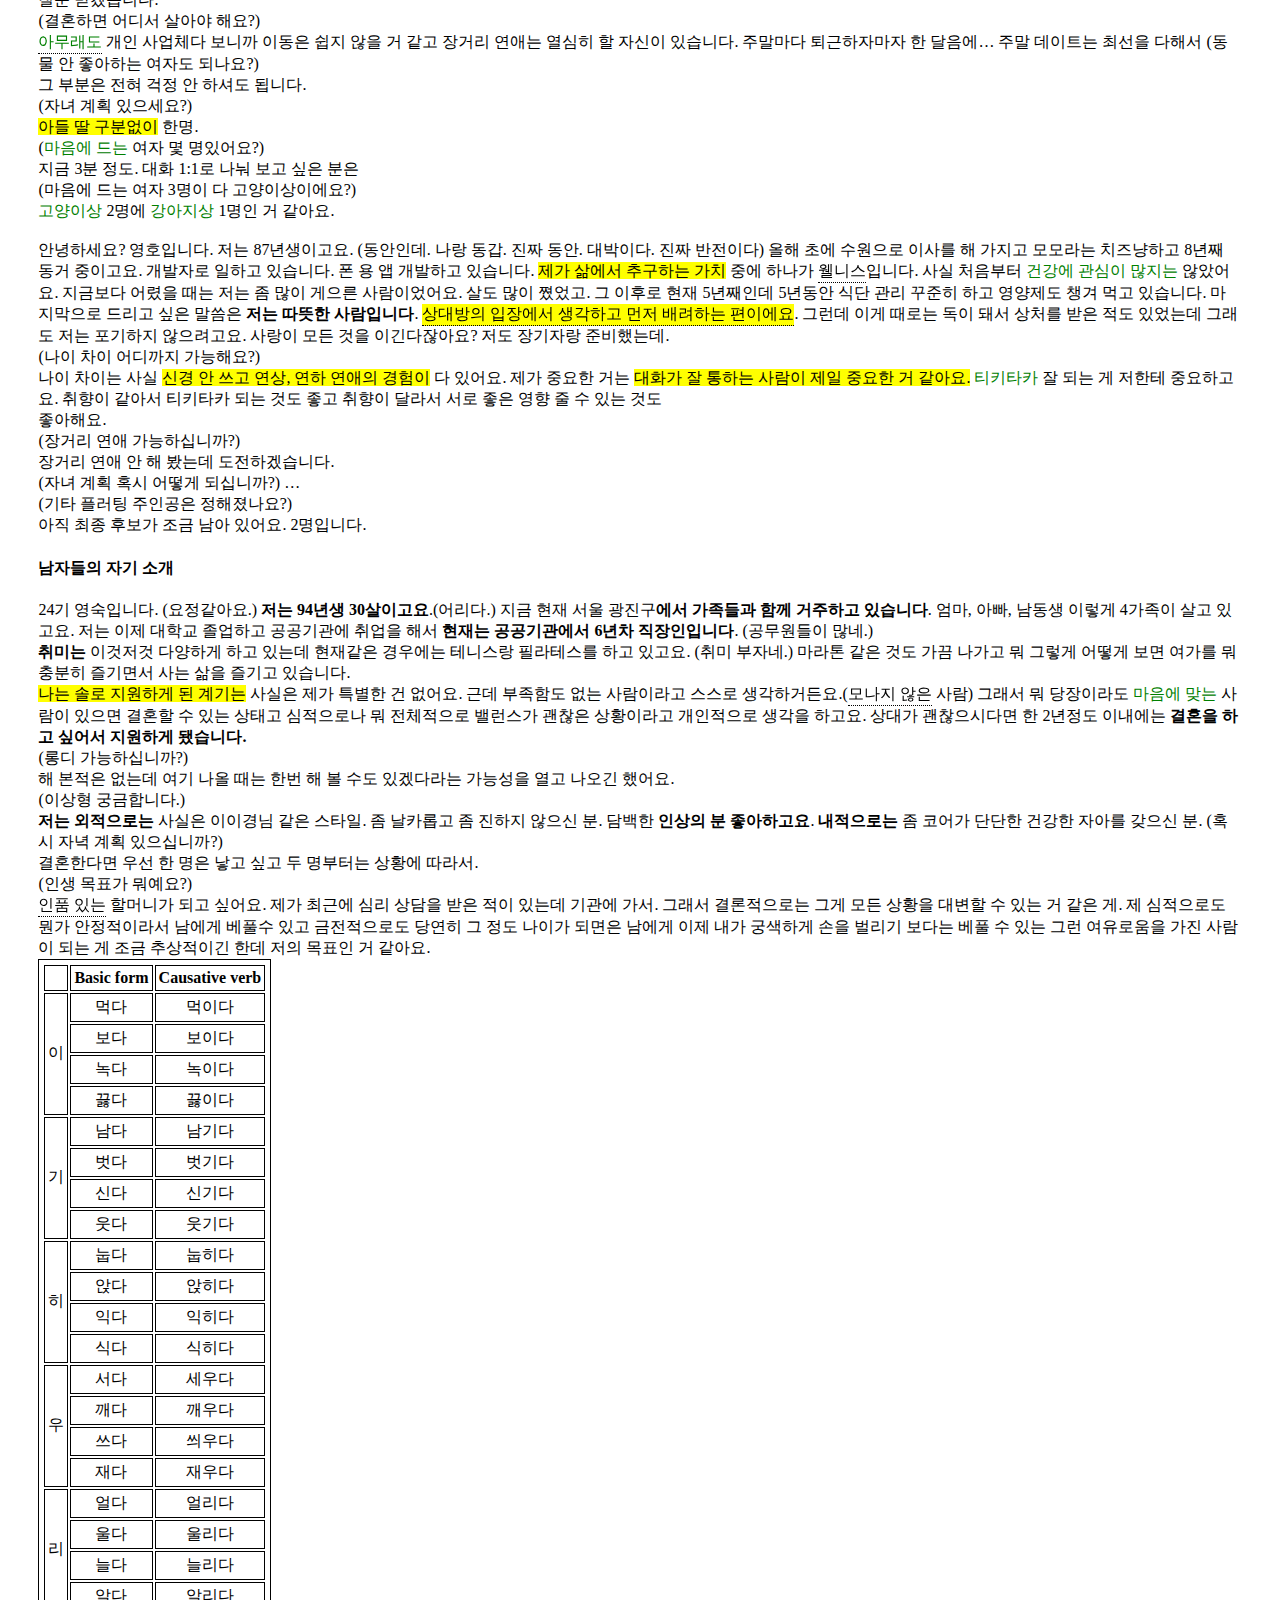
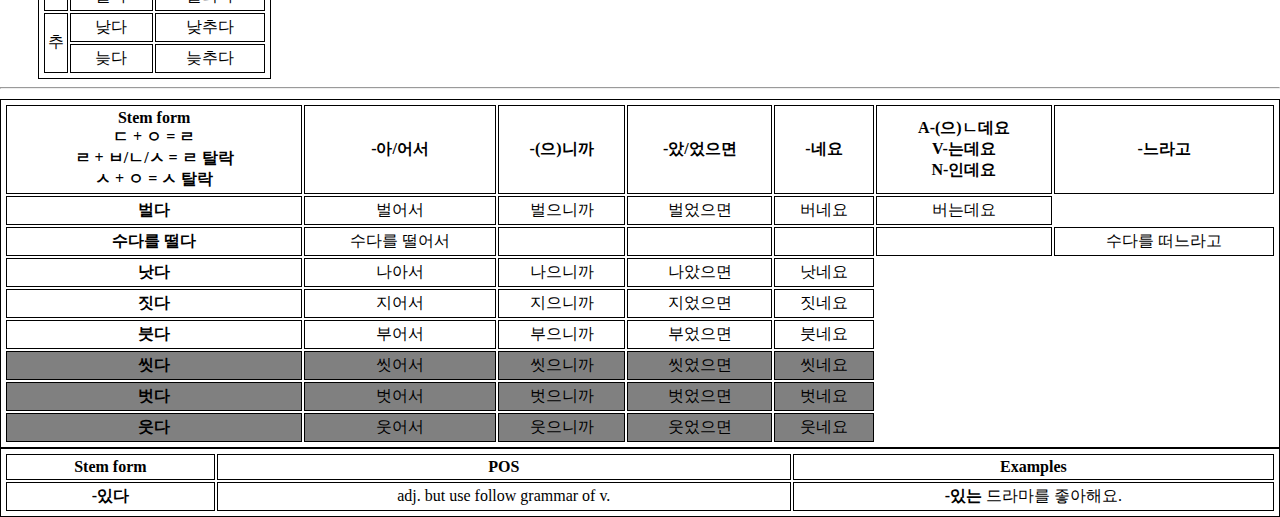
==== commit 293e72d6: "Merge branch 'main' of https://github.com/YukiNg13249/Study" ====
--- a/ctzen.html
+++ b/ctzen.html
@@ -1125,6 +1125,47 @@
                     <br>모든 날, 모든 순간 함께해                     
                 </div>
             </div>
+            <div>
+                <h3>미생(비즈니스 한국어)</h3>
+                <div>
+                    <br>대리: 오셨습니까?
+                    <br>차장님 내년도 사업계획 준비해야겠는데요.
+                    <br>차장: 어. 오늘 오전에 특별한 임무들 없지?! 회의부터 하자.
+                    <br>대리: 네. 장그래가 내년도 사업계획 회의에 참여하게 될 줄 몰랐네. 오늘부터 회의 회의 회의의 연속이다. 각오해 두는 게 좋을 거다. 예산, 실행 계획, 실적 관련
+                    <br>장그래: 네. 알겠습니다.
+                    <br>대리: 자, 가자.
+                    <br>모두: 네.
+                    <br>장그래: 회사의 모든 팀이 내년도 사업 계획을 짜서 목표치를 준비해야 하는 시즌이다. 하나의 사업 아이템은 여러 부서의 협력으로 이루어지기 때문에 <>잦은<>자주 회의와 수많은 서류를 부터 미뤄뒀던 기획서까지 다시 들여다 보지만 뾰족한 수가 있는 것은 아니다.영업 3팀은 몇날며칠 긴밤을 보내고 있다.작성해야 한다. 새로운 아이템
+                    <br>대리: 죽겠다. 차장님, 이게 며칠째예요?
+                    <br>차장: 머리가 아예 꽉 막혔다.
+                    <br>장그래: 요르단 사업은 어떠세요?
+                    <br>차장: 뭐?
+                    <br>대리: 장그래? 지금 뭐라고 그랬어?
+                    <br>장그래: 요르단 사업을 다시 해 보는 거요?
+                    <br>과장: 요르단 사업이라면 박 과장 거 말하는 거야?
+                     <br>장그래: 네.
+                    <br>대리: 너 지금 무슨 말을 하는 거야?
+                    <br>과장: 신입이라 잘 모르나 본데. 남의 사업 뺏어오는 거 아니야.
+                    <br>대리: 요르단이란 말도 꺼내지 마. 당분간. 응
+                    <br>장그래: 그 사업에서 비리를 걷어내면 매력적인 아이템 같아서요. 회의는 급속도로 냉각됐다.
+                    <br>동료 1: 뭐가 이렇게 심각해? 장그래 얼굴이 왜 저래? 뒤 지게 혼나고 있고만. 왜 그래? 왜 혼났어?
+                    <br>장그래: 안 혼났습니다. 좋습니다. 아 잠깐만. (50~2:10)
+                    <br>동료 1: 장그래. 대박
+                    <br>동료2: 뭐라고요? 뭐라고요? 내가 백번도 더 되물었다니까.
+                    <br>동료 1: 장그래 어떻게 그런 발상을 할 수 있지?
+                    <br>동료 2: 정말 분위기 파악 못 하는 친구네. 사내에서 영업 3팀 바라보는 시선도 모른대요? 가뜩이나 내부 고발자 보는 분위기잖아요. 모두들 편치 않아 한다고요.
+                    <br>동료 3: 승부사 같아요.
+                    <br>동료 1: 승부사?
+                    <br>동료 3: 가끔 그런 것 같아요. 이유는 모르겠지만.
+                    <br>동료 1: 반한 거야?
+                    <br>동료 3: 네?
+                    <br>동료 2: 장그래 씨를 너무 높이 평가하고 있네요.
+                    <br>동료 1: 질투하는 거야?
+                    <br>동료 2: 네?
+                    <br>동료 1: 장그래 이 자식 왜 그러는 거야? 나 모두 까기 나 이제 비뚤어질 거거든.
+                    <br>동료 2: 어쨌든 아무리 오차장님이라도 이번 건 승인 그래야 되는 거구요. 
+                </div>
+            </div>
         </div>
         <hr>
         <div id="w10">
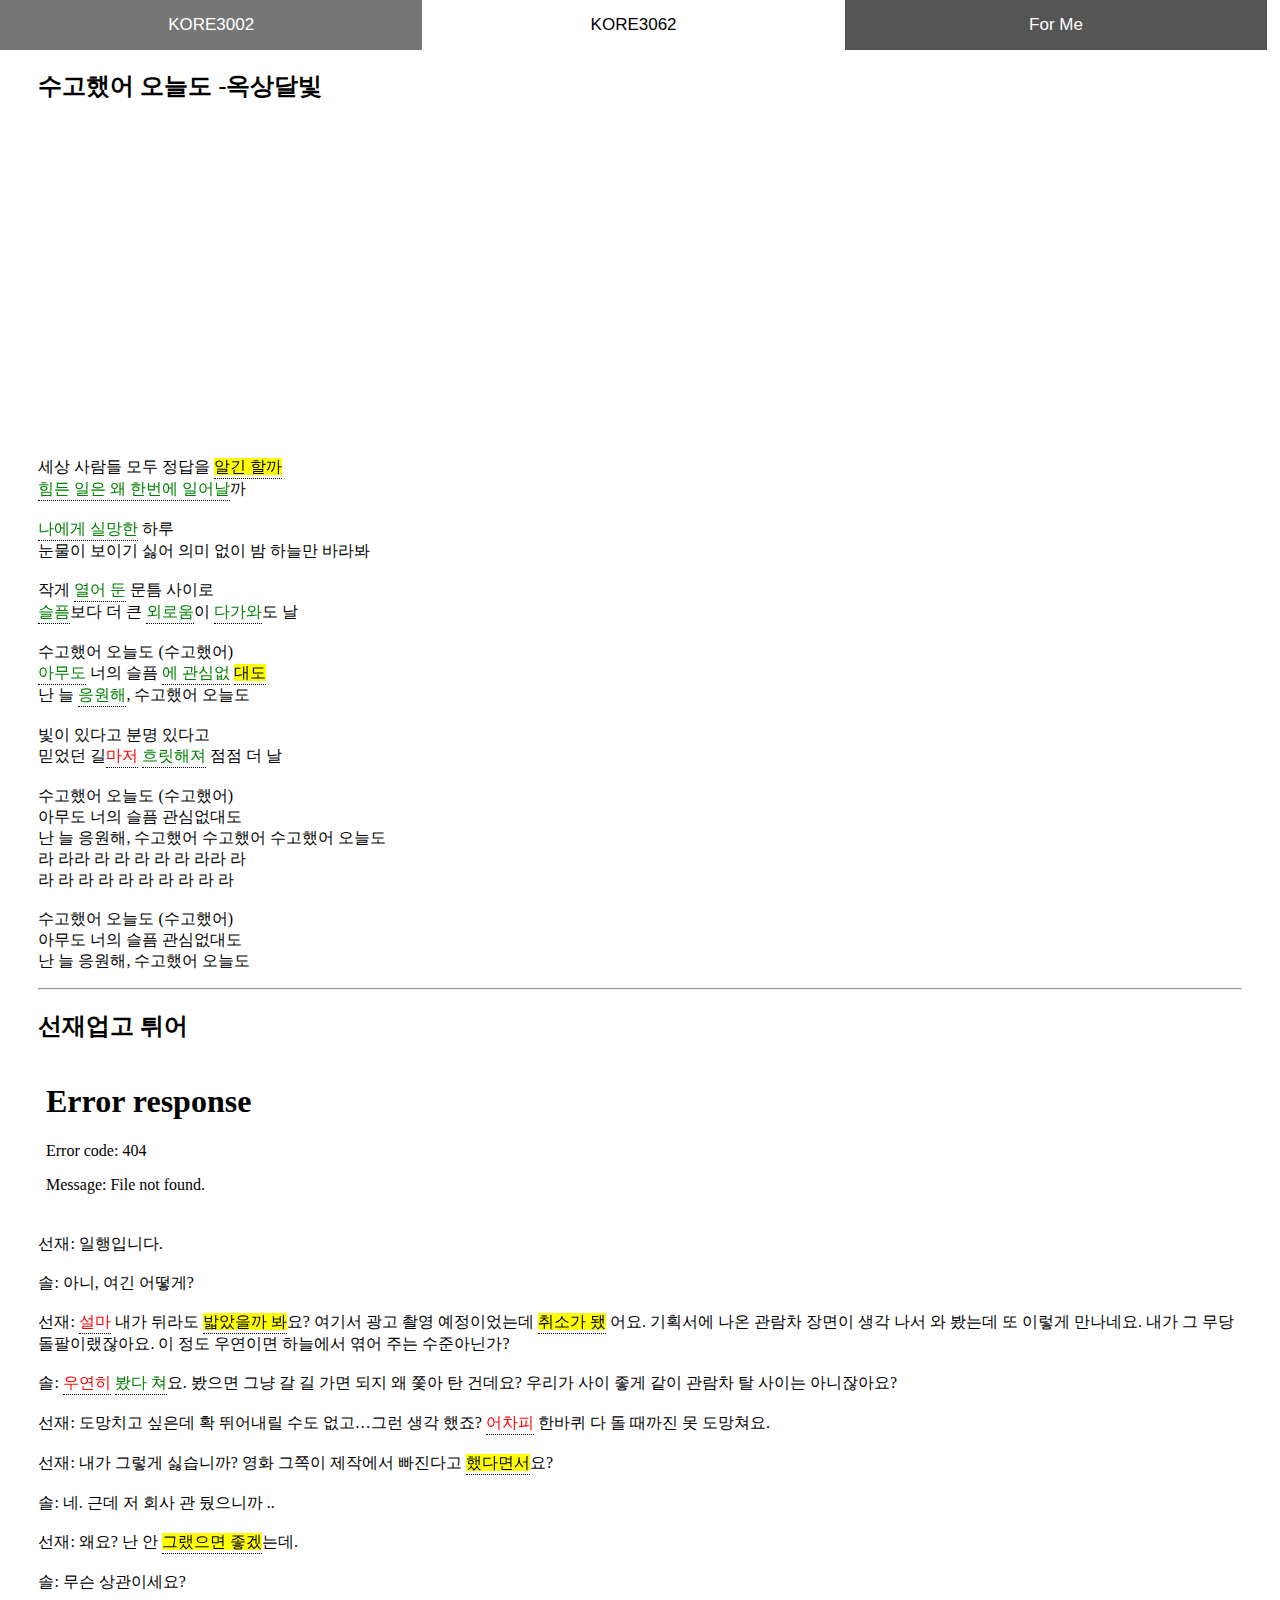
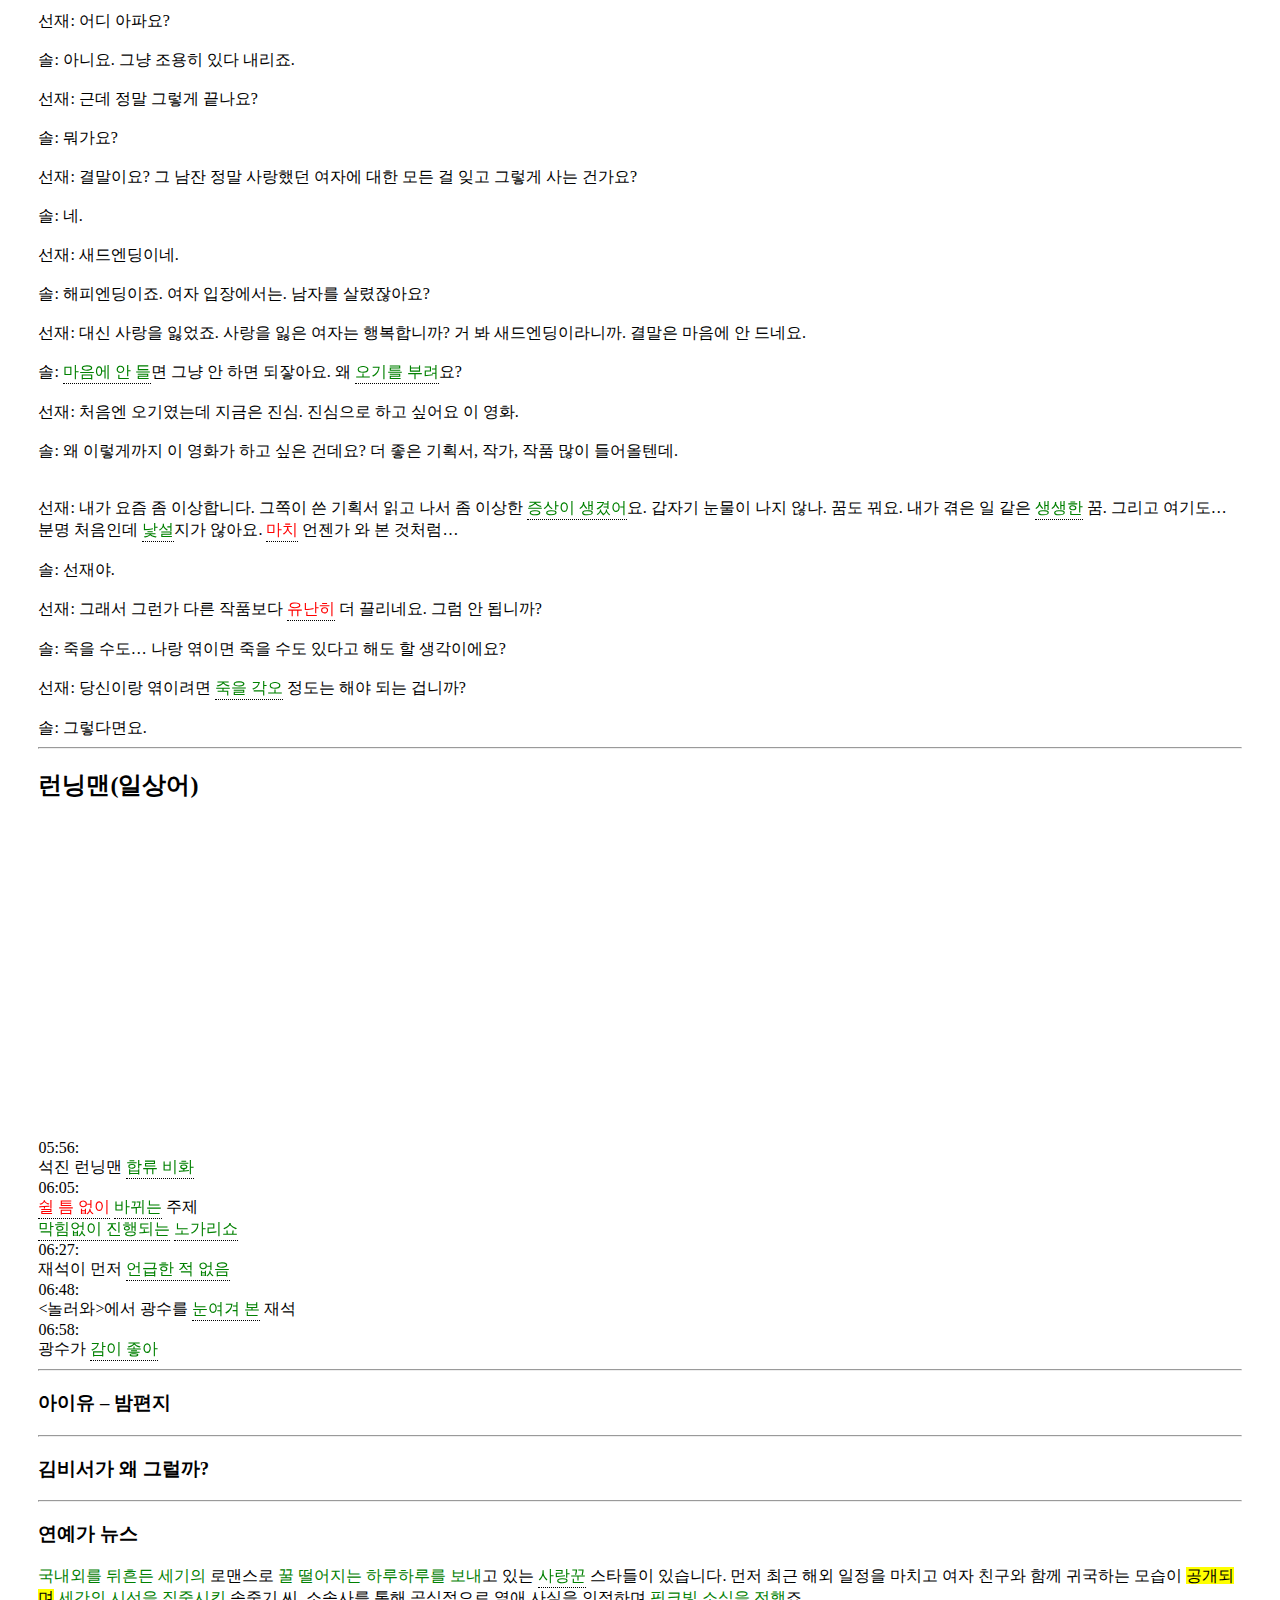
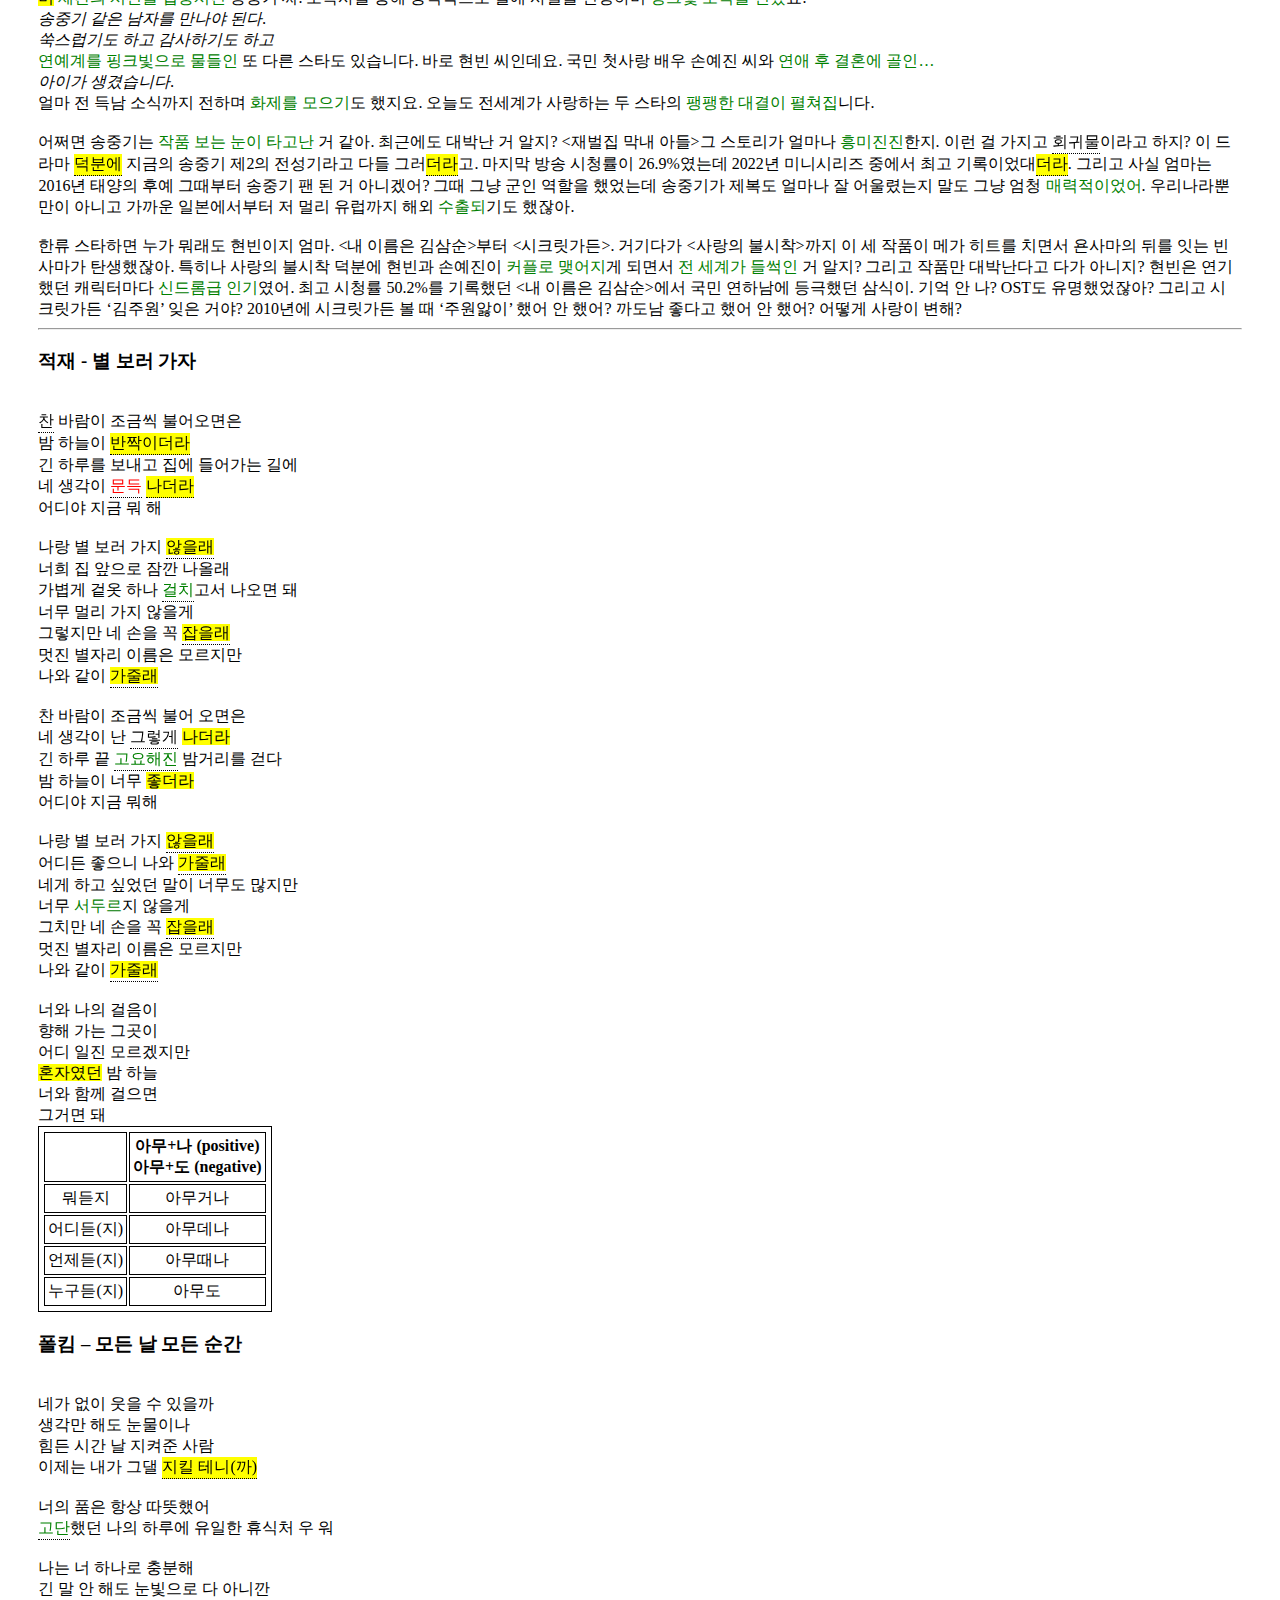
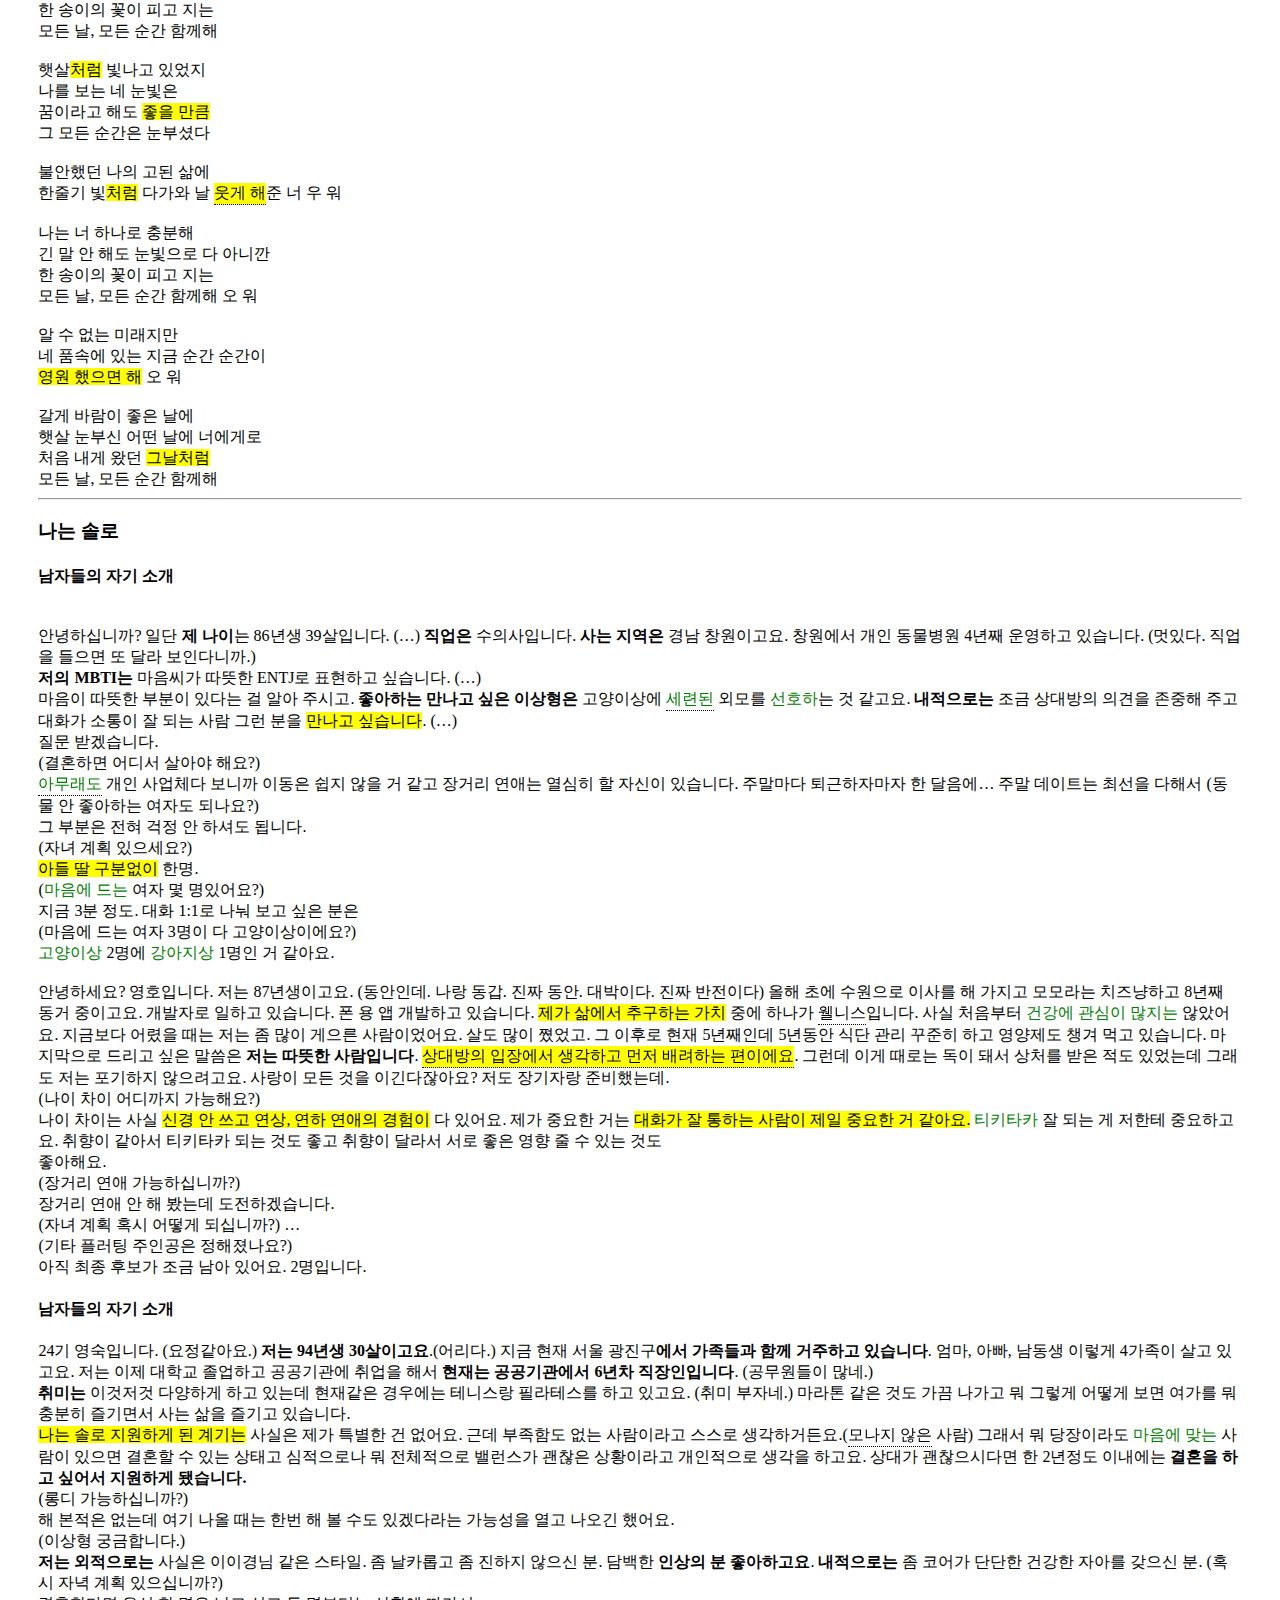
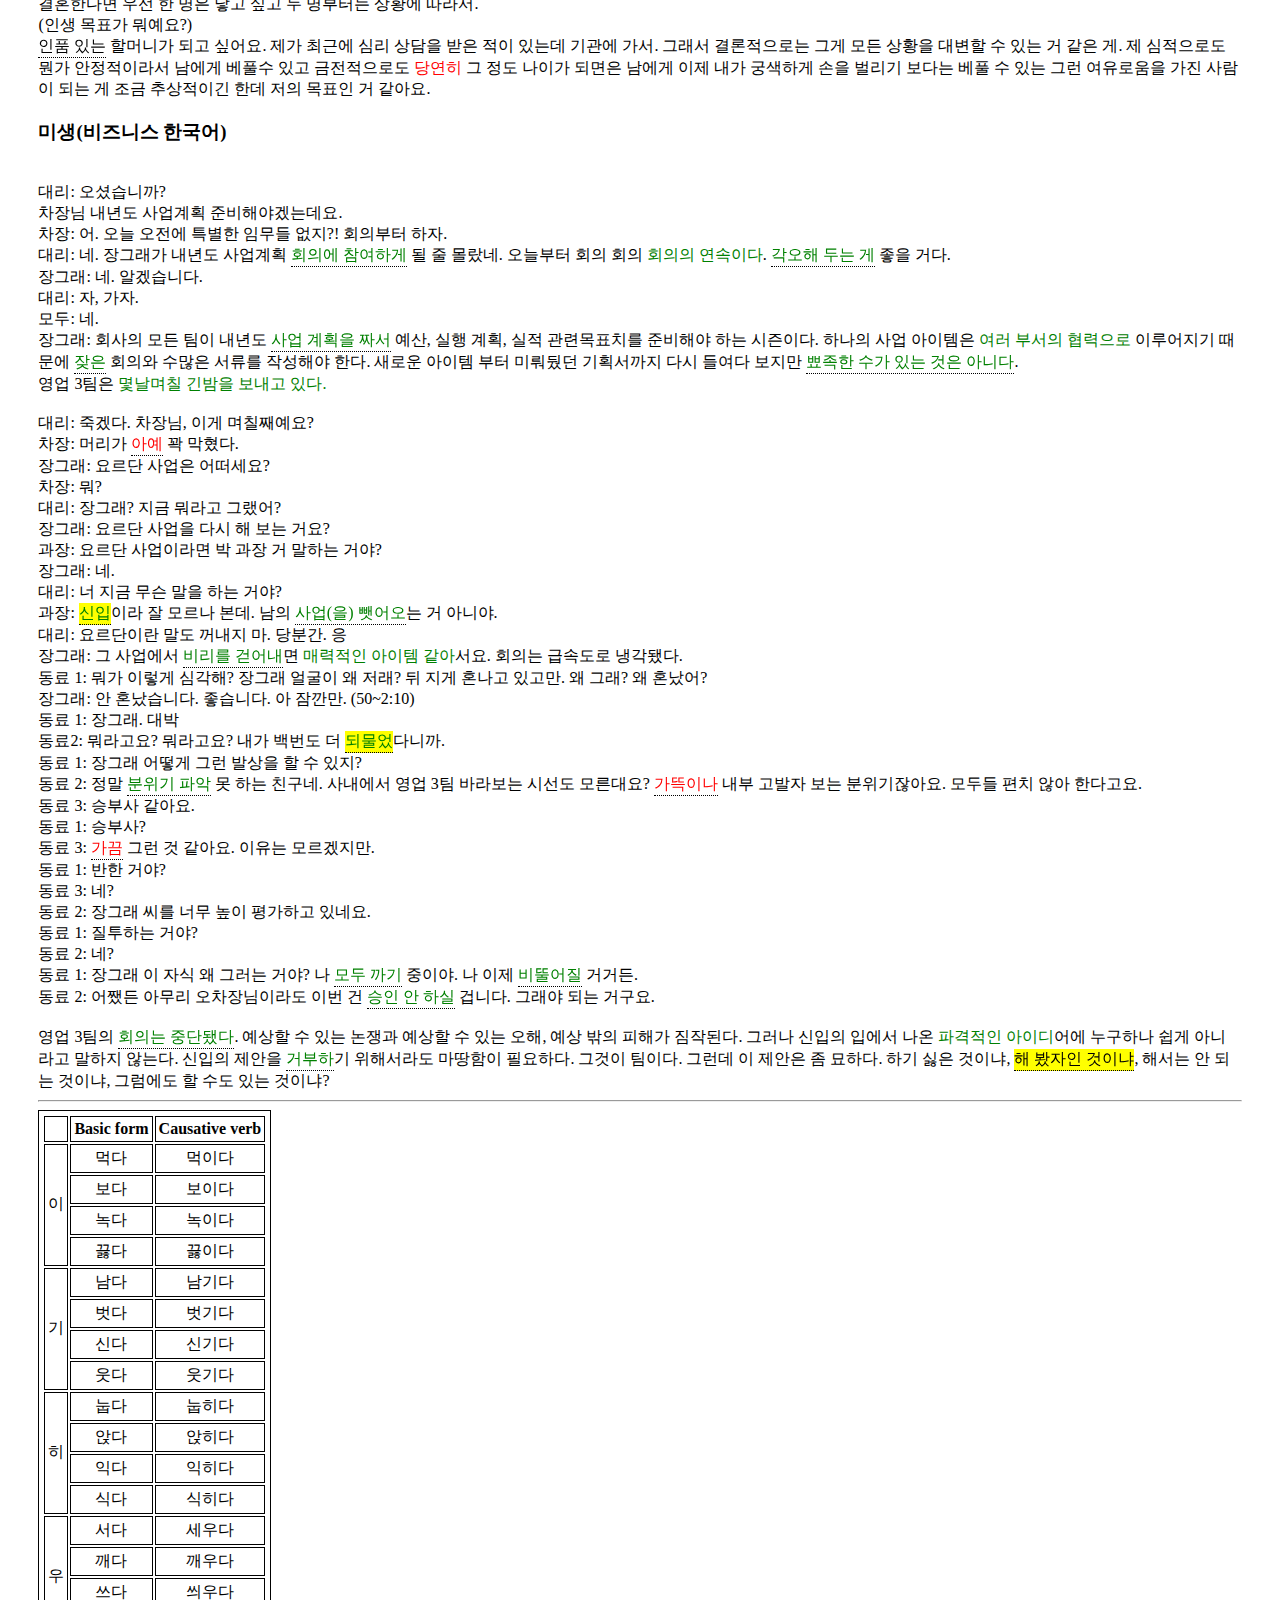
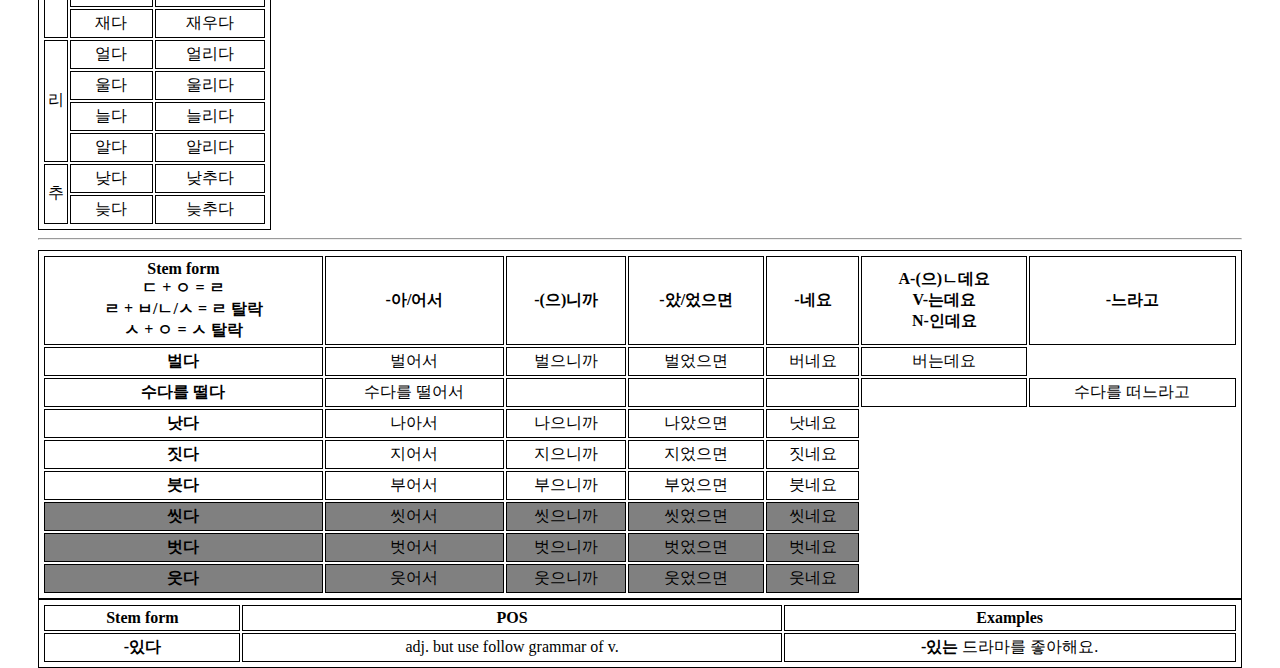
==== commit 544522eb: "Done 3062 w11" ====
--- a/ctzen.html
+++ b/ctzen.html
@@ -161,6 +161,7 @@
                 <a href="#w8">W8 연예가 뉴스</a>
                 <a href="#w9">W9 별 보러 가자 - 적재</a>
                 <a href="#w10">W10 나는 솔로</a>
+                <a href="#w11">W11 미생</a>
             </div>
         </div>
         <button class="tablink" onclick="openPage('forMe', this)">For Me</button>
@@ -879,10 +880,10 @@
                 </span> 더 끌리네요. 그럼 안 됩니까? 
             <br><br>솔: 죽을 수도… 나랑 엮이면 죽을 수도 있다고 해도 할 생각이에요? 
             <br><br>선재: 당신이랑 엮이려면 
-                <span class="tooltip phrase"> 죽을 각오
-                    <span class="tooltiptext">
-                        V-(으)ㄹ각오하다
-                        <br>N을/를각오하다
+                <span class="tooltip phrase" id="phrase_kako1"> 죽을 각오
+                    <span class="tooltiptext">
+                        V-(으)ㄹ 각오하다
+                        <br>N을/를 각오하다
                     </span>
                 </span> 정도는 해야 되는 겁니까? 
             <br><br>솔: 그렇다면요. 
@@ -1125,48 +1126,6 @@
                     <br>모든 날, 모든 순간 함께해                     
                 </div>
             </div>
-            <div>
-                <h3>미생(비즈니스 한국어)</h3>
-                <div>
-                    <br>대리: 오셨습니까?
-                    <br>차장님 내년도 사업계획 준비해야겠는데요.
-                    <br>차장: 어. 오늘 오전에 특별한 임무들 없지?! 회의부터 하자.
-                    <br>대리: 네. 장그래가 내년도 사업계획 회의에 참여하게 될 줄 몰랐네. 오늘부터 회의 회의 회의의 연속이다. 각오해 두는 게 좋을 거다. 예산, 실행 계획, 실적 관련
-                    <br>장그래: 네. 알겠습니다.
-                    <br>대리: 자, 가자.
-                    <br>모두: 네.
-                    <br>장그래: 회사의 모든 팀이 내년도 사업 계획을 짜서 목표치를 준비해야 하는 시즌이다. 하나의 사업 아이템은 여러 부서의 협력으로 이루어지기 때문에 <>잦은<>자주 회의와 수많은 서류를 부터 미뤄뒀던 기획서까지 다시 들여다 보지만 뾰족한 수가 있는 것은 아니다.영업 3팀은 몇날며칠 긴밤을 보내고 있다.작성해야 한다. 새로운 아이템
-                    <br>대리: 죽겠다. 차장님, 이게 며칠째예요?
-                    <br>차장: 머리가 아예 꽉 막혔다.
-                    <br>장그래: 요르단 사업은 어떠세요?
-                    <br>차장: 뭐?
-                    <br>대리: 장그래? 지금 뭐라고 그랬어?
-                    <br>장그래: 요르단 사업을 다시 해 보는 거요?
-                    <br>과장: 요르단 사업이라면 박 과장 거 말하는 거야?
-                     <br>장그래: 네.
-                    <br>대리: 너 지금 무슨 말을 하는 거야?
-                    <br>과장: 신입이라 잘 모르나 본데. 남의 사업 뺏어오는 거 아니야.
-                    <br>대리: 요르단이란 말도 꺼내지 마. 당분간. 응
-                    <br>장그래: 그 사업에서 비리를 걷어내면 매력적인 아이템 같아서요. 회의는 급속도로 냉각됐다.
-                    <br>동료 1: 뭐가 이렇게 심각해? 장그래 얼굴이 왜 저래? 뒤 지게 혼나고 있고만. 왜 그래? 왜 혼났어?
-                    <br>장그래: 안 혼났습니다. 좋습니다. 아 잠깐만. (50~2:10)
-                    <br>동료 1: 장그래. 대박
-                    <br>동료2: 뭐라고요? 뭐라고요? 내가 백번도 더 되물었다니까.
-                    <br>동료 1: 장그래 어떻게 그런 발상을 할 수 있지?
-                    <br>동료 2: 정말 분위기 파악 못 하는 친구네. 사내에서 영업 3팀 바라보는 시선도 모른대요? 가뜩이나 내부 고발자 보는 분위기잖아요. 모두들 편치 않아 한다고요.
-                    <br>동료 3: 승부사 같아요.
-                    <br>동료 1: 승부사?
-                    <br>동료 3: 가끔 그런 것 같아요. 이유는 모르겠지만.
-                    <br>동료 1: 반한 거야?
-                    <br>동료 3: 네?
-                    <br>동료 2: 장그래 씨를 너무 높이 평가하고 있네요.
-                    <br>동료 1: 질투하는 거야?
-                    <br>동료 2: 네?
-                    <br>동료 1: 장그래 이 자식 왜 그러는 거야? 나 모두 까기 나 이제 비뚤어질 거거든.
-                    <br>동료 2: 어쨌든 아무리 오차장님이라도 이번 건 승인 그래야 되는 거구요. 
-                </div>
-            </div>
-        </div>
         <hr>
         <div id="w10">
             <h3>나는 솔로</h3>
@@ -1267,11 +1226,76 @@
                 <br>
                 <div class="tooltip">인품 있는<div class="tooltiptext">人品：性格好、有錢</div></div> 할머니가 되고 싶어요. 제가 최근에 심리 상담을 받은 적이 있는데 기관에 가서. 
                 그래서 결론적으로는 그게 모든 상황을 대변할 수 있는 거 같은 게. 제 심적으로도 뭔가 
-                안정적이라서 남에게 베풀수 있고 금전적으로도 당연히 그 정도 나이가 되면은 남에게 
+                안정적이라서 남에게 베풀수 있고 금전적으로도 <span class="adverb">당연히</span> 그 정도 나이가 되면은 남에게 
                 이제 내가 궁색하게 손을 벌리기 보다는 베풀 수 있는 그런 여유로움을 가진 사람이 되는 
                 게 조금 추상적이긴 한데 저의 목표인 거 같아요. 
             </div>
         </div>
+        <div id="w11">
+            <h3>미생(비즈니스 한국어)</h3>
+            <div>
+                <br>대리: 오셨습니까?
+                <br>차장님 내년도 사업계획 준비해야겠는데요.
+                <br>차장: 어. 오늘 오전에 특별한 임무들 없지?! 회의부터 하자.
+                <br>대리: 네. 장그래가 내년도 사업계획 <div class="phrase tooltip">회의에 참여하게
+                    <div class="tooltiptext">
+                        참석하다: have my seat like 휘의/결혼식/수업<br>
+                        참여하다: 프로젝트<br>
+                        참가하다: 대회/시합/경기
+                    </div></div> 될 줄 몰랐네. 
+                    오늘부터 회의 회의 <span class="phrase">회의의 연속이다</span>. 
+                    <a class="phrase tooltip" href="#phrase_kako1">각오해 두는 게</a> 좋을 거다. 
+                <br>장그래: 네. 알겠습니다.
+                <br>대리: 자, 가자.
+                <br>모두: 네.
+                <br>장그래: 회사의 모든 팀이 내년도 <div class="tooltip phrase">사업 계획을 짜서<div class="tooltiptext">계획을 짜다/세우다</div></div> 예산, 실행 계획, 실적 관련목표치를 준비해야 하는 시즌이다. 
+                    하나의 사업 아이템은 <span class="phrase">여러 부서의 협력으로</span> 이루어지기 때문에 <div class="tooltip phrase">잦은<div class="tooltiptext">자주</div></div> 회의와 수많은 서류를 작성해야 한다. 
+                    새로운 아이템 부터 미뤄뒀던 기획서까지 다시 들여다 보지만 <div class="tooltip phrase">뾰족한 수가 있는 것은 아니다<div class="tooltiptext">뾰족한 수는 없다: has no other solution</div></div>.
+                <br>영업 3팀은 <span class="phrase">몇날며칠 긴밤을 보내고 있다.</span> 
+                <br>
+                <br>대리: 죽겠다. 차장님, 이게 며칠째예요?
+                <br>차장: 머리가 <div class="tooltip adverb">아예 <div class="tooltiptext">完全</div></div> 꽉 막혔다.
+                <br>장그래: 요르단 사업은 어떠세요?
+                <br>차장: 뭐?
+                <br>대리: 장그래? 지금 뭐라고 그랬어?
+                <br>장그래: 요르단 사업을 다시 해 보는 거요?
+                <br>과장: 요르단 사업이라면 박 과장 거 말하는 거야?
+                <br>장그래: 네.
+                <br>대리: 너 지금 무슨 말을 하는 거야?
+                <br>과장: <mark class="tooltip phrase">신입<div class="tooltiptext">신입사원/신입생</div></mark>이라 잘 모르나 본데. 남의 <div class="tooltip phrase">사업(을) 뺏어오<div class="tooltiptext">사업이 빼앗기다</div></div>는 거 아니야.
+                <br>대리: 요르단이란 말도 꺼내지 마. 당분간. 응
+                <br>장그래: 그 사업에서 <div class="tooltip phrase">비리를 걷어내<div class="tooltiptext">비리를 걷어내다 working towards anti-corruption</div></div>면 <span class="phrase">매력적인 아이템 같아</span>서요. 회의는 급속도로 냉각됐다.
+                <br>동료 1: 뭐가 이렇게 심각해? 장그래 얼굴이 왜 저래? 뒤 지게 혼나고 있고만. 왜 그래? 왜 혼났어?
+                <br>장그래: 안 혼났습니다. 좋습니다. 아 잠깐만. (50~2:10)
+                <br>동료 1: 장그래. 대박
+                <br>동료2: 뭐라고요? 뭐라고요? 내가 백번도 더 <mark class="tooltip phrase">되물었<div class="tooltiptext">再되: 되돌아가다/ 되찾다/ 되팔다/ 되살리다</div></mark>다니까.
+                <br>동료 1: 장그래 어떻게 그런 발상을 할 수 있지?
+                <br>동료 2: 정말 <div class="tooltip phrase">분위기 파악<div class="tooltiptext">understand the atmosphere</div></div> 못 하는 친구네. 
+                    사내에서 영업 3팀 바라보는 시선도 모른대요? 
+                    <div class="tooltip adverb">가뜩이나<div class="tooltiptext">그렇게 않아도 매우</div></div> 내부 고발자 보는 분위기잖아요. 
+                    모두들 편치 않아 한다고요.
+                <br>동료 3: 승부사 같아요.
+                <br>동료 1: 승부사?
+                <br>동료 3: <a class="tooltip adverb" href="#eg_past_behavior1" onclick="openPage('3002',getElementById('3002'))">가끔<div class="tooltiptext">종종</div></a> 그런 것 같아요. 이유는 모르겠지만.
+                <br>동료 1: 반한 거야?
+                <br>동료 3: 네?
+                <br>동료 2: 장그래 씨를 너무 높이 평가하고 있네요.
+                <br>동료 1: 질투하는 거야?
+                <br>동료 2: 네?
+                <br>동료 1: 장그래 이 자식 왜 그러는 거야? 나 <div class="tooltip phrase">모두 까기 <div class="tooltiptext">무두 까다: blaming and criticizing everyone</div></div> 중이야. 나 이제 <div class="tooltip phrase">비뚤어질<div class="tooltiptext">비뚤어지다叛逆</div> </div> 거거든.
+                <br>동료 2: 어쨌든 아무리 오차장님이라도 이번 건 <div class="tooltip phrase">승인 안 하실<div class="tooltiptext">승인하다: to approve 承認</div></div> 겁니다. 그래야 되는 거구요. 
+                <br>
+                <br>영업 3팀의 <div class="tooltip phrase">회의는 중단됐다<div class="tooltiptext">회의를 중단하다 passive 中斷</div></div>. 
+                예상할 수 있는 논쟁과 예상할 수 있는 오해, 예상 밖의 피해가 짐작된다. 
+                그러나 신입의 입에서 나온 <span class="phrase">파격적인 아이디</span>어에 누구하나 쉽게 아니라고 말하지 않는다. 
+                신입의 제안을 <div class="tooltip phrase">거부하<div class="tooltiptext">거부하다</div></div>기 위해서라도 마땅함이 필요하다. 
+                그것이 팀이다. 
+                그런데 이 제안은 좀 묘하다. 
+                하기 싫은 것이냐, <mark class="tooltip">해 봤자<div class="tooltiptext">A/V-아/어 밨자 = -아/어도 but only followed by negative content</div>인 것이냐</mark>, 해서는 안 되는 것이냐, 그럼에도 할 수도 있는 것이냐? 
+
+            </div>
+        </div>
+        <hr>      
         <table>
             <tr>
                 <th></th>
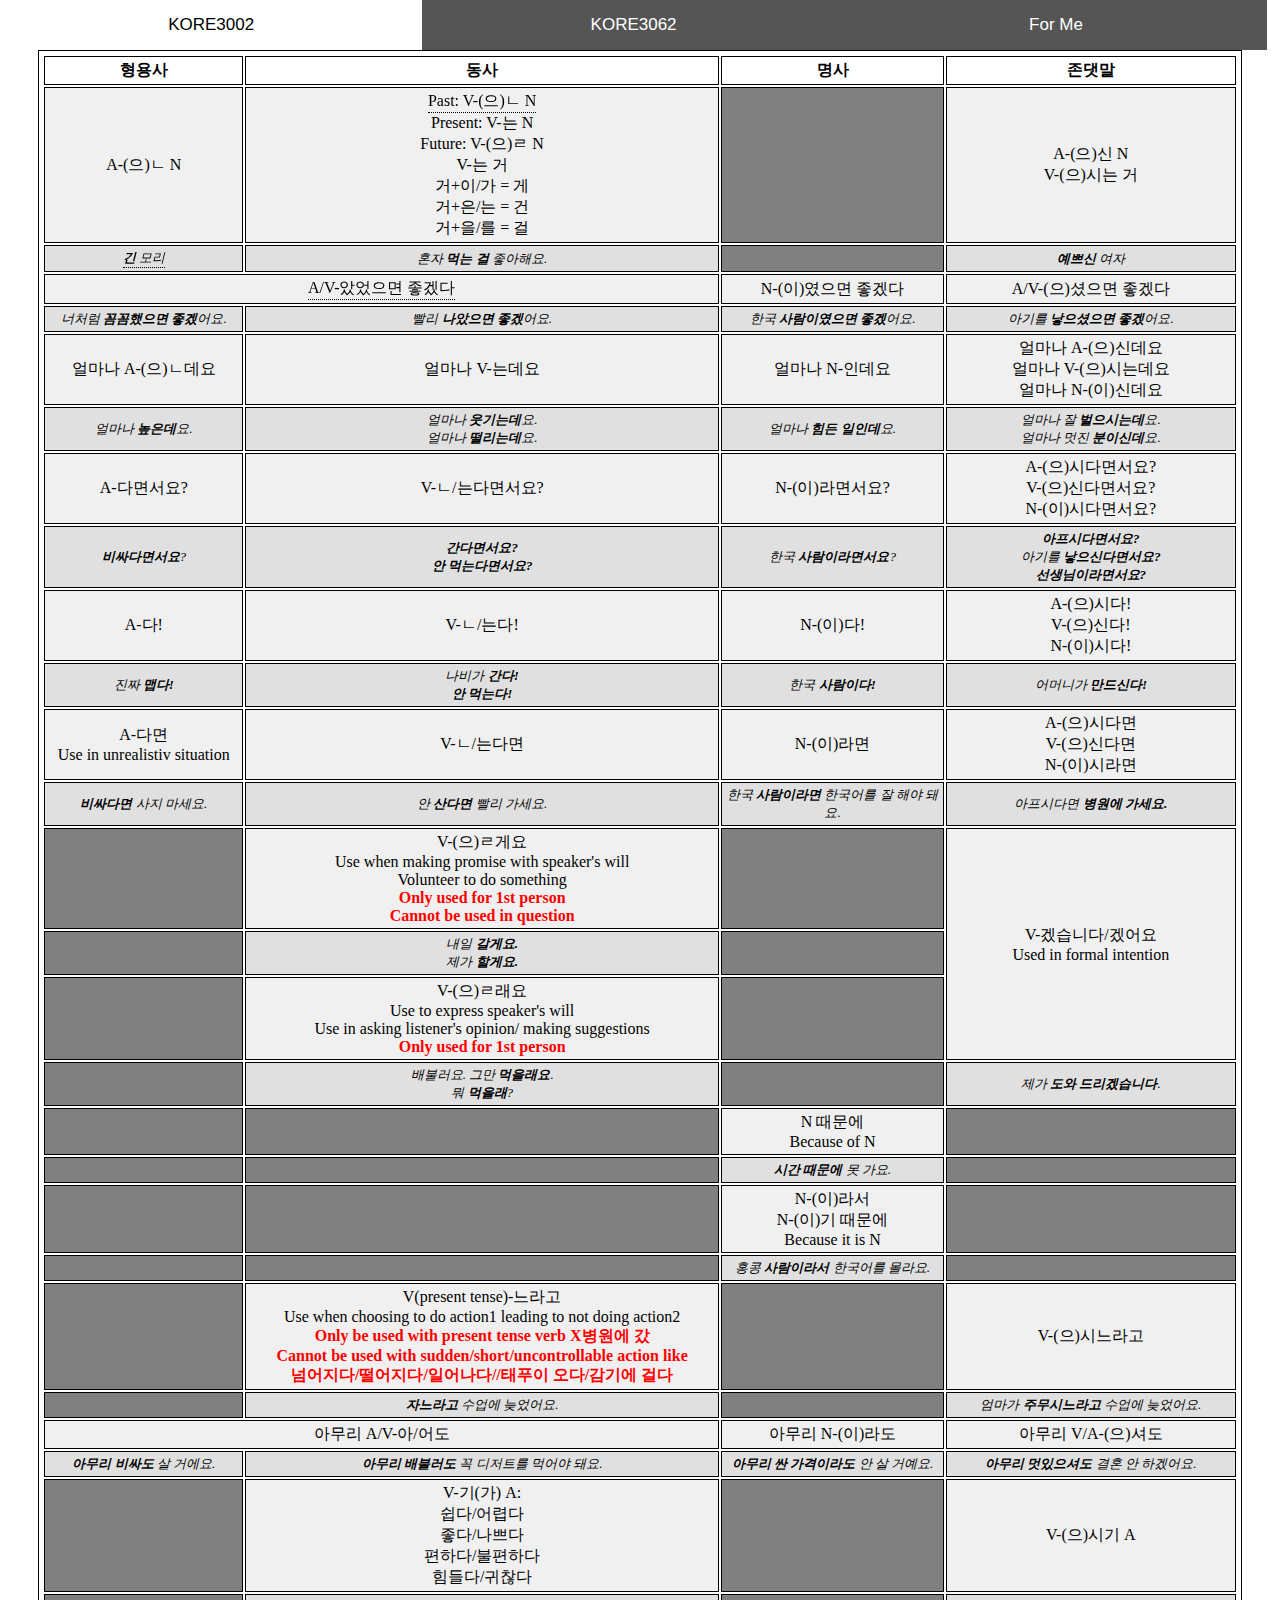
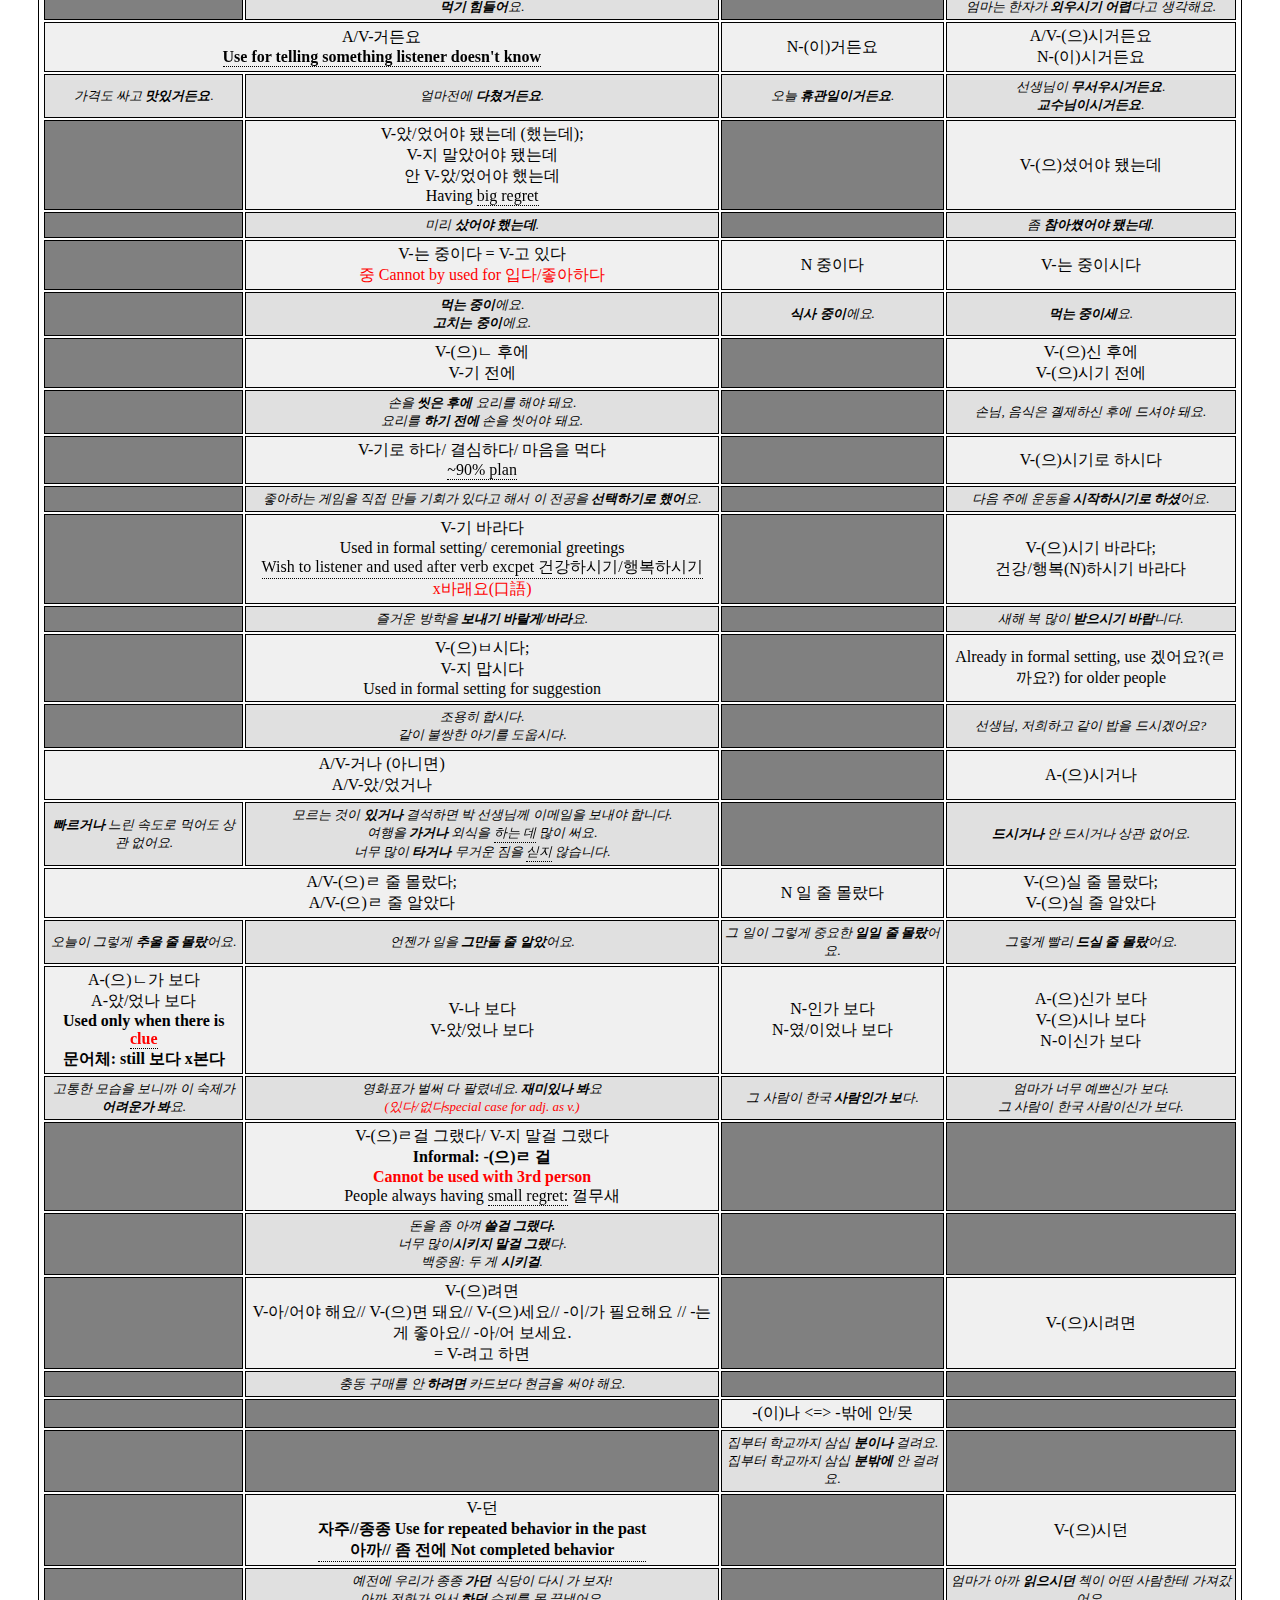
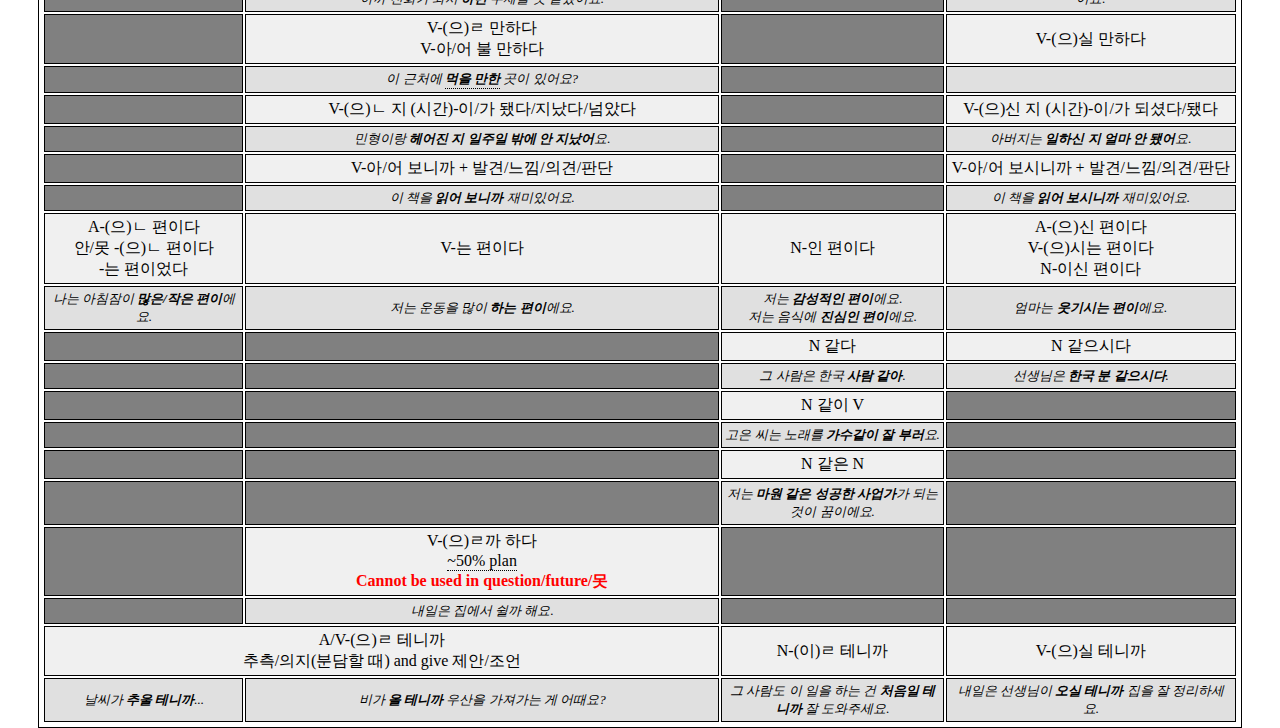
==== commit 1cc08c26: "Added 3002 Unit 8 and 9 half" ====
--- a/ctzen.html
+++ b/ctzen.html
@@ -149,9 +149,9 @@
 </head>
 <body>
     <div class="navbar">
-        <button class="tablink" onclick="openPage('3002', this)">KORE3002</button>
+        <button class="tablink" onclick="openPage('3002', this)" id="defaultOpen">KORE3002</button>
         <div class="dropdown">
-            <button class="tablink" onclick="openPage('3062', this)" id="defaultOpen" >KORE3062</button>
+            <button class="tablink" onclick="openPage('3062', this)"  >KORE3062</button>
             <div class="dropdown-content">
                 <a href="#w1">W1 수고했어 오늘도 -옥상달빛</a>
                 <a href="#w2">W2 선재업고 튀어</a>
@@ -456,7 +456,14 @@
             </tr>
             <tr class="Type">
                 <td class="tdIsEmpty"></td>
-                <td>V-기로 하다/ 결심하다/ 마음을 먹다</td>
+                <td>V-기로 하다/ 결심하다/ 마음을 먹다
+                    <br>
+                    <a class="tooltip" id="type_plan1">~90% plan<div class="tooltiptext">
+                        ~90%: V-기로 하다/결심하다/마음을 먹다 also for 퇴직/졸업<br>
+                        ~70%: V-(으)려고 하다 also for 問路<br>
+                        ~50%: V-(으)ㄹ까 하다 thinking of
+                    </div></a>
+                </td>
                 <td class="tdIsEmpty"></td>
                 <td>V-(으)시기로 하시다</td>
             </tr>
@@ -674,6 +681,82 @@
                     <br>
                     N-이신 편이다
                 </td>
+            </tr>
+            <tr class="Example">
+                <td>나는 아침잠이 <b>많은/작은 편이</b>에요.</td>
+                <td>저는 운동을 많이 <b>하는 편이</b>에요.</td>
+                <td>저는 <b>감성적인 편이</b>에요.
+                    <br>
+                    저는 음식에 <b>진심인 편이</b>에요.
+                </td>
+                <td>엄마는 <b>웃기시는 편이</b>에요. </td>
+            </tr>
+            <tr class="Type">
+                <td class="tdIsEmpty"></td>
+                <td class="tdIsEmpty"></td>
+                <td>N 같다</td>
+                <td>N 같으시다</td>
+            </tr>
+            <tr class="Example">
+                <td class="tdIsEmpty"></td>
+                <td class="tdIsEmpty"></td>
+                <td>그 사람은 한국 <b>사람 같아</b>.</td>
+                <td>선생님은 <b>한국 분 같으시다</b>.</td>
+            </tr>
+            <tr class="Type">
+                <td class="tdIsEmpty"></td>
+                <td class="tdIsEmpty"></td>
+                <td>N 같이 V</td>
+                <td class="tdIsEmpty"></td>
+            </tr>
+            <tr class="Example">
+                <td class="tdIsEmpty"></td>
+                <td class="tdIsEmpty"></td>
+                <td>고은 씨는 노래를 <b>가수같이 잘 부러</b>요.</td>
+                <td class="tdIsEmpty"></td>
+            </tr>
+            <tr class="Type">
+                <td class="tdIsEmpty"></td>
+                <td class="tdIsEmpty"></td>
+                <td>N 같은 N</td>
+                <td class="tdIsEmpty"></td>
+            </tr>
+            <tr class="Example">
+                <td class="tdIsEmpty"></td>
+                <td class="tdIsEmpty"></td>
+                <td>저는 <b>마원 같은 성공한 사업가</b>가 되는 것이 꿈이에요.</td>
+                <td class="tdIsEmpty"></td>
+            </tr>
+            <tr class="Type">
+                <td class="tdIsEmpty"></td>
+                <td>V-(으)ㄹ까 하다
+                    <br>
+                    <a class="tooltip" href="#type_plan1" id="#type_plan3">~50% plan</a>
+                    <br>
+                    <b style="color: red;">Cannot be used in question/future/못</b>
+                </td>
+                <td class="tdIsEmpty"></td>
+                <td class="tdIsEmpty"></td>
+            </tr>
+            <tr class="Example">
+                <td class="tdIsEmpty"></td>
+                <td>내일은 집에서 쉴까 해요.</td>
+                <td class="tdIsEmpty"></td>
+                <td class="tdIsEmpty"></td>
+            </tr>
+            <tr class="Type">
+                <td colspan="2">A/V-(으)ㄹ 테니까
+                    <br>
+                    추측/의지(분담할 때) and give 제안/조언
+                </td>
+                <td>N-(이)ㄹ 테니까</td>
+                <td>V-(으)실 테니까</td>
+            </tr>
+            <tr class="Example">
+                <td>날씨가 <b>추울 테니까</b>...</td>
+                <td>비가 <b>올 테니까</b> 우산을 가져가는 게 어때요?</td>
+                <td>그 사람도 이 일을 하는 건 <b>처음일 테니까</b> 잘 도와주세요.</td>
+                <td>내일은 선생님이 <b>오실 테니까</b> 집을 잘 정리하세요.</td>
             </tr>
         </table>   
     </div>
